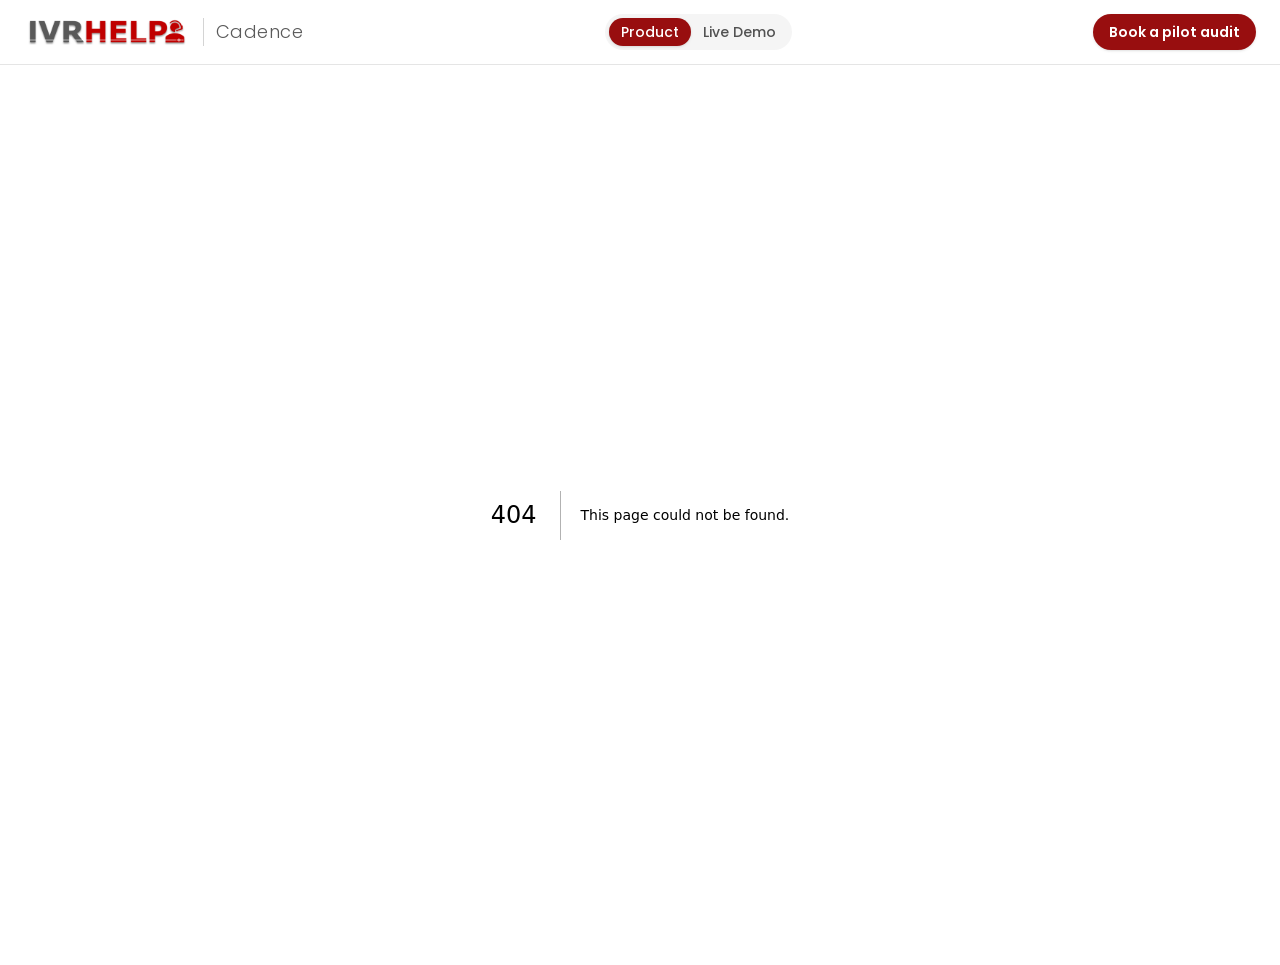
==== 404/index.html @ 44080ae4 "Deploy site" ====
<!DOCTYPE html><html lang="en" class="NP86Ua_variable h-full antialiased"><head><meta charSet="utf-8"/><meta name="viewport" content="width=device-width, initial-scale=1"/><link rel="preload" as="image" href="/ivrhelp-logo.png"/><link rel="stylesheet" href="/_next/static/chunks/0ywnl1hgc2zil.css" data-precedence="next"/><link rel="preload" as="script" fetchPriority="low" href="/_next/static/chunks/310vm2bl3xxpt.js"/><script src="/_next/static/chunks/1wnov70f88xjy.js" async=""></script><script src="/_next/static/chunks/39_j1bdzreq0m.js" async=""></script><script src="/_next/static/chunks/1ruweq6if34eh.js" async=""></script><script src="/_next/static/chunks/turbopack-2u1d16houkiyo.js" async=""></script><script src="/_next/static/chunks/0ttfjqg-k-pnd.js" async=""></script><meta name="robots" content="noindex"/><meta name="next-size-adjust" content=""/><title>404: This page could not be found.</title><title>IVR Help: Cadence | AI automation &amp; compliance for your existing contact center</title><meta name="description" content="Cadence is an AI layer for Genesys, NICE CXone, Five9, Nextiva, Zendesk, 8x8, Cisco, and Google CCAI. It automates routine IVR calls, flags drop-offs, and audits every call for compliance. No phone system replacement."/><meta property="og:title" content="IVR Help: Cadence"/><meta property="og:description" content="Turn your legacy IVR into a self-healing, compliant AI engine without replacing your phone system."/><meta property="og:url" content="https://cadence.ivrhelp.com/"/><meta property="og:site_name" content="IVR Help: Cadence"/><meta property="og:type" content="website"/><meta name="twitter:card" content="summary"/><meta name="twitter:title" content="IVR Help: Cadence"/><meta name="twitter:description" content="Turn your legacy IVR into a self-healing, compliant AI engine without replacing your phone system."/><link rel="icon" href="/icon.png?icon.1f5wd9lrhpkw6.png" sizes="192x192" type="image/png"/><script src="/_next/static/chunks/0cz1d0mv5g_q7.js" noModule=""></script></head><body class="flex min-h-full flex-col"><div hidden=""><!--$--><!--/$--></div><header class="no-print sticky top-0 z-40 border-b border-neutral-200 bg-white text-neutral-900"><div class="mx-auto flex h-16 max-w-7xl items-center justify-between gap-4 px-4 sm:px-6"><a class="flex items-center gap-3" aria-label="IVR Help: Cadence home" href="/"><img src="/ivrhelp-logo.png" alt="IVR Help" width="459" height="88" class="h-7 w-auto sm:h-8"/><span class="hidden border-l border-neutral-300 pl-3 text-lg font-light tracking-wide text-charcoal sm:inline">Cadence</span></a><nav aria-label="Experience" class="flex rounded-full bg-neutral-100 p-1 text-sm"><a class="rounded-full px-3 py-1 font-medium transition bg-brand-700 text-white shadow-sm" href="/">Product</a><a class="rounded-full px-3 py-1 font-medium transition text-neutral-600 hover:text-brand-700" href="/demo/">Live Demo</a></nav><button type="button" class="hidden rounded-full bg-brand-700 px-4 py-2 text-sm font-semibold text-white shadow-sm hover:bg-brand-500 md:inline-flex">Book a pilot audit</button></div></header><main class="flex-1"><div style="font-family:system-ui,&quot;Segoe UI&quot;,Roboto,Helvetica,Arial,sans-serif,&quot;Apple Color Emoji&quot;,&quot;Segoe UI Emoji&quot;;height:100vh;text-align:center;display:flex;flex-direction:column;align-items:center;justify-content:center"><div><style>body{color:#000;background:#fff;margin:0}.next-error-h1{border-right:1px solid rgba(0,0,0,.3)}@media (prefers-color-scheme:dark){body{color:#fff;background:#000}.next-error-h1{border-right:1px solid rgba(255,255,255,.3)}}</style><h1 class="next-error-h1" style="display:inline-block;margin:0 20px 0 0;padding:0 23px 0 0;font-size:24px;font-weight:500;vertical-align:top;line-height:49px">404</h1><div style="display:inline-block"><h2 style="font-size:14px;font-weight:400;line-height:49px;margin:0">This page could not be found.</h2></div></div></div><!--$--><!--/$--></main><script id="_R_">(globalThis["TURBOPACK"] || (globalThis["TURBOPACK"] = [])).push({"otherChunks":["static/chunks/310vm2bl3xxpt.js","static/chunks/1wnov70f88xjy.js","static/chunks/39_j1bdzreq0m.js","static/chunks/1ruweq6if34eh.js"],"runtimeModuleIds":[94553]});</script><script src="/_next/static/chunks/310vm2bl3xxpt.js" async=""></script><script>(self.__next_f=self.__next_f||[]).push([0])</script><script>self.__next_f.push([1,"1:\"$Sreact.fragment\"\n2:\"/_next/static/chunks/0ttfjqg-k-pnd.js\"\n3:\"LeadModalProvider\"\n4:I[5323,[\"$2\"],\"$3\"]\n5:I[71790,[\"$2\"],\"SiteNav\"]\n6:I[39756,[\"$2\"],\"default\"]\n7:I[37457,[\"$2\"],\"default\"]\nb:I[97367,[\"$2\"],\"OutletBoundary\"]\nc:\"$Sreact.suspense\"\ne:\"ViewportBoundary\"\nf:I[97367,[\"$2\"],\"$e\"]\n11:\"MetadataBoundary\"\n12:I[97367,[\"$2\"],\"$11\"]\n14:I[68027,[\"$2\"],\"default\",1]\n:HL[\"/_next/static/chunks/0ywnl1hgc2zil.css\",\"style\"]\n9:X\n"])</script><script>self.__next_f.push([1,"a:[[\"children\",{\"s\":\"__PAGE__\",\"h\":512,\"d\":{\"r\":[\"$\",\"$1\",\"c\",{\"children\":[[[\"$\",\"title\",null,{\"children\":\"404: This page could not be found.\"}],[\"$\",\"div\",null,{\"style\":\"$0:t:t:d:r:props:children:1:props:children:props:children:props:children:1:props:children:props:notFound:0:1:props:style\",\"children\":[\"$\",\"div\",null,{\"children\":[[\"$\",\"style\",null,{\"dangerouslySetInnerHTML\":{\"__html\":\"body{color:#000;background:#fff;margin:0}.next-error-h1{border-right:1px solid rgba(0,0,0,.3)}@media (prefers-color-scheme:dark){body{color:#fff;background:#000}.next-error-h1{border-right:1px solid rgba(255,255,255,.3)}}\"}}],[\"$\",\"h1\",null,{\"className\":\"next-error-h1\",\"style\":\"$0:t:t:d:r:props:children:1:props:children:props:children:props:children:1:props:children:props:notFound:0:1:props:children:props:children:1:props:style\",\"children\":404}],[\"$\",\"div\",null,{\"style\":\"$0:t:t:d:r:props:children:1:props:children:props:children:props:children:1:props:children:props:notFound:0:1:props:children:props:children:2:props:style\",\"children\":[\"$\",\"h2\",null,{\"style\":\"$0:t:t:d:r:props:children:1:props:children:props:children:props:children:1:props:children:props:notFound:0:1:props:children:props:children:2:props:children:props:style\",\"children\":\"This page could not be found.\"}]}]]}]}]],null,[\"$\",\"$Lb\",null,{\"children\":[\"$\",\"$c\",null,{\"name\":\"Next.MetadataOutlet\",\"children\":\"$@d\"}]}]]}],\"p\":false,\"v\":null}}]]\n"])</script><script>self.__next_f.push([1,"8:[[\"children\",{\"s\":\"/_not-found\",\"h\":512,\"d\":{\"r\":[\"$\",\"$1\",\"c\",{\"children\":[null,[\"$\",\"$L6\",null,{\"parallelRouterKey\":\"children\",\"error\":\"$undefined\",\"errorStyles\":\"$undefined\",\"errorScripts\":\"$undefined\",\"template\":[\"$\",\"$L7\",null,{}],\"templateStyles\":\"$undefined\",\"templateScripts\":\"$undefined\",\"notFound\":\"$undefined\",\"forbidden\":\"$undefined\",\"unauthorized\":\"$undefined\"}]]}],\"p\":false,\"v\":\"$9\"},\"c\":\"$Qa\"}]]\n"])</script><script>self.__next_f.push([1,"0:{\"P\":null,\"c\":[\"\",\"_not-found\",\"\"],\"q\":\"\",\"i\":false,\"t\":{\"t\":{\"s\":\"\",\"h\":528,\"d\":{\"r\":[\"$\",\"$1\",\"c\",{\"children\":[[[\"$\",\"link\",\"0\",{\"rel\":\"stylesheet\",\"href\":\"/_next/static/chunks/0ywnl1hgc2zil.css\",\"precedence\":\"next\",\"crossOrigin\":\"$undefined\",\"nonce\":\"$undefined\"}],[\"$\",\"script\",\"script-0\",{\"src\":\"/_next/static/chunks/0ttfjqg-k-pnd.js\",\"async\":true,\"nonce\":\"$undefined\"}]],[\"$\",\"html\",null,{\"lang\":\"en\",\"className\":\"NP86Ua_variable h-full antialiased\",\"children\":[\"$\",\"body\",null,{\"className\":\"flex min-h-full flex-col\",\"children\":[\"$\",\"$L4\",null,{\"children\":[[\"$\",\"$L5\",null,{}],[\"$\",\"main\",null,{\"className\":\"flex-1\",\"children\":[\"$\",\"$L6\",null,{\"parallelRouterKey\":\"children\",\"error\":\"$undefined\",\"errorStyles\":\"$undefined\",\"errorScripts\":\"$undefined\",\"template\":[\"$\",\"$L7\",null,{}],\"templateStyles\":\"$undefined\",\"templateScripts\":\"$undefined\",\"notFound\":[[[\"$\",\"title\",null,{\"children\":\"404: This page could not be found.\"}],[\"$\",\"div\",null,{\"style\":{\"fontFamily\":\"system-ui,\\\"Segoe UI\\\",Roboto,Helvetica,Arial,sans-serif,\\\"Apple Color Emoji\\\",\\\"Segoe UI Emoji\\\"\",\"height\":\"100vh\",\"textAlign\":\"center\",\"display\":\"flex\",\"flexDirection\":\"column\",\"alignItems\":\"center\",\"justifyContent\":\"center\"},\"children\":[\"$\",\"div\",null,{\"children\":[[\"$\",\"style\",null,{\"dangerouslySetInnerHTML\":{\"__html\":\"body{color:#000;background:#fff;margin:0}.next-error-h1{border-right:1px solid rgba(0,0,0,.3)}@media (prefers-color-scheme:dark){body{color:#fff;background:#000}.next-error-h1{border-right:1px solid rgba(255,255,255,.3)}}\"}}],[\"$\",\"h1\",null,{\"className\":\"next-error-h1\",\"style\":{\"display\":\"inline-block\",\"margin\":\"0 20px 0 0\",\"padding\":\"0 23px 0 0\",\"fontSize\":24,\"fontWeight\":500,\"verticalAlign\":\"top\",\"lineHeight\":\"49px\"},\"children\":404}],[\"$\",\"div\",null,{\"style\":{\"display\":\"inline-block\"},\"children\":[\"$\",\"h2\",null,{\"style\":{\"fontSize\":14,\"fontWeight\":400,\"lineHeight\":\"49px\",\"margin\":0},\"children\":\"This page could not be found.\"}]}]]}]}]],[]],\"forbidden\":\"$undefined\",\"unauthorized\":\"$undefined\"}]}]]}]}]}]]}],\"p\":false,\"v\":null},\"c\":\"$Q8\"},\"h\":{\"r\":[\"$\",\"$1\",\"h\",{\"children\":[[\"$\",\"meta\",null,{\"name\":\"robots\",\"content\":\"noindex\"}],[\"$\",\"$Lf\",null,{\"children\":\"$L10\"}],[\"$\",\"$L12\",null,{\"children\":[[\"$\",\"div\",null,{\"hidden\":true,\"children\":[\"$\",\"$c\",null,{\"name\":\"Next.Metadata\",\"children\":\"$L13\"}]}],null]}],[\"$\",\"meta\",null,{\"name\":\"next-size-adjust\",\"content\":\"\"}]]}],\"p\":false,\"v\":null}},\"m\":\"$undefined\",\"G\":[\"$14\",[[\"$\",\"link\",\"0\",{\"rel\":\"stylesheet\",\"href\":\"/_next/static/chunks/0ywnl1hgc2zil.css\",\"precedence\":\"next\",\"crossOrigin\":\"$undefined\",\"nonce\":\"$undefined\"}]]],\"S\":true,\"r\":\"$undefined\",\"s\":\"$undefined\",\"a\":\"$undefined\",\"l\":\"$undefined\",\"p\":\"$undefined\",\"d\":\"$undefined\",\"b\":\"dE_jXnobXdzJV60nw-3rN\"}\n"])</script><script>self.__next_f.push([1,"9:C\n10:[[\"$\",\"meta\",\"0\",{\"charSet\":\"utf-8\"}],[\"$\",\"meta\",\"1\",{\"name\":\"viewport\",\"content\":\"width=device-width, initial-scale=1\"}]]\n"])</script><script>self.__next_f.push([1,"15:I[27201,[\"$2\"],\"IconMark\"]\nd:null\n13:[[\"$\",\"title\",\"0\",{\"children\":\"IVR Help: Cadence | AI automation \u0026 compliance for your existing contact center\"}],[\"$\",\"meta\",\"1\",{\"name\":\"description\",\"content\":\"Cadence is an AI layer for Genesys, NICE CXone, Five9, Nextiva, Zendesk, 8x8, Cisco, and Google CCAI. It automates routine IVR calls, flags drop-offs, and audits every call for compliance. No phone system replacement.\"}],[\"$\",\"meta\",\"2\",{\"property\":\"og:title\",\"content\":\"IVR Help: Cadence\"}],[\"$\",\"meta\",\"3\",{\"property\":\"og:description\",\"content\":\"Turn your legacy IVR into a self-healing, compliant AI engine without replacing your phone system.\"}],[\"$\",\"meta\",\"4\",{\"property\":\"og:url\",\"content\":\"https://cadence.ivrhelp.com/\"}],[\"$\",\"meta\",\"5\",{\"property\":\"og:site_name\",\"content\":\"IVR Help: Cadence\"}],[\"$\",\"meta\",\"6\",{\"property\":\"og:type\",\"content\":\"website\"}],[\"$\",\"meta\",\"7\",{\"name\":\"twitter:card\",\"content\":\"summary\"}],[\"$\",\"meta\",\"8\",{\"name\":\"twitter:title\",\"content\":\"IVR Help: Cadence\"}],[\"$\",\"meta\",\"9\",{\"name\":\"twitter:description\",\"content\":\"Turn your legacy IVR into a self-healing, compliant AI engine without replacing your phone system.\"}],[\"$\",\"link\",\"10\",{\"rel\":\"icon\",\"href\":\"/icon.png?icon.1f5wd9lrhpkw6.png\",\"sizes\":\"192x192\",\"type\":\"image/png\"}],[\"$\",\"$L15\",\"11\",{}]]\n"])</script></body></html>
---- _next/static/chunks/0ywnl1hgc2zil.css ----
@font-face{font-family:Poppins;font-style:normal;font-weight:200;font-display:swap;src:url(../media/7b78c976be9d7fc0-s.307wqmh2h-smv.woff2)format("woff2");unicode-range:U+900-97F,U+1CD0-1CF4,U+1CF7-1CF9,U+200C-200D,U+20A8,U+20B9,U+20F0,U+25CC,U+A830-A839,U+A8E0-A8FF,U+11B00-11B0A}@font-face{font-family:Poppins;font-style:normal;font-weight:200;font-display:swap;src:url(../media/0a4a8f7332f6df2b-s.26_gzu1aioc-4.woff2)format("woff2");unicode-range:U+100-2BA,U+2BD-2C5,U+2C7-2CC,U+2CE-2D7,U+2DD-2FF,U+304,U+308,U+329,U+1D00-1DBF,U+1E00-1E9F,U+1EF2-1EFF,U+2020,U+20A0-20AB,U+20AD-20C4,U+2113,U+2C60-2C7F,U+A720-A7FF}@font-face{font-family:Poppins;font-style:normal;font-weight:200;font-display:swap;src:url(../media/2f0ae6d0ead4b7bb-s.p.38ww0mi76nb30.woff2)format("woff2");unicode-range:U+??,U+131,U+152-153,U+2BB-2BC,U+2C6,U+2DA,U+2DC,U+304,U+308,U+329,U+2000-206F,U+20AC,U+2122,U+2191,U+2193,U+2212,U+2215,U+FEFF,U+FFFD}@font-face{font-family:Poppins;font-style:normal;font-weight:300;font-display:swap;src:url(../media/3dddc7aa96062c91-s.280oih_b74u9j.woff2)format("woff2");unicode-range:U+900-97F,U+1CD0-1CF4,U+1CF7-1CF9,U+200C-200D,U+20A8,U+20B9,U+20F0,U+25CC,U+A830-A839,U+A8E0-A8FF,U+11B00-11B0A}@font-face{font-family:Poppins;font-style:normal;font-weight:300;font-display:swap;src:url(../media/d50510d994ab0074-s.3qxy1tqak831c.woff2)format("woff2");unicode-range:U+100-2BA,U+2BD-2C5,U+2C7-2CC,U+2CE-2D7,U+2DD-2FF,U+304,U+308,U+329,U+1D00-1DBF,U+1E00-1E9F,U+1EF2-1EFF,U+2020,U+20A0-20AB,U+20AD-20C4,U+2113,U+2C60-2C7F,U+A720-A7FF}@font-face{font-family:Poppins;font-style:normal;font-weight:300;font-display:swap;src:url(../media/13958cae6c93c43e-s.p.1h18_wedhzk4h.woff2)format("woff2");unicode-range:U+??,U+131,U+152-153,U+2BB-2BC,U+2C6,U+2DA,U+2DC,U+304,U+308,U+329,U+2000-206F,U+20AC,U+2122,U+2191,U+2193,U+2212,U+2215,U+FEFF,U+FFFD}@font-face{font-family:Poppins;font-style:normal;font-weight:400;font-display:swap;src:url(../media/41c98a3b1bc68f3a-s.2b_sldcwg6mn_.woff2)format("woff2");unicode-range:U+900-97F,U+1CD0-1CF4,U+1CF7-1CF9,U+200C-200D,U+20A8,U+20B9,U+20F0,U+25CC,U+A830-A839,U+A8E0-A8FF,U+11B00-11B0A}@font-face{font-family:Poppins;font-style:normal;font-weight:400;font-display:swap;src:url(../media/e84c5cd1ffbefa6f-s.1emuuracu50qd.woff2)format("woff2");unicode-range:U+100-2BA,U+2BD-2C5,U+2C7-2CC,U+2CE-2D7,U+2DD-2FF,U+304,U+308,U+329,U+1D00-1DBF,U+1E00-1E9F,U+1EF2-1EFF,U+2020,U+20A0-20AB,U+20AD-20C4,U+2113,U+2C60-2C7F,U+A720-A7FF}@font-face{font-family:Poppins;font-style:normal;font-weight:400;font-display:swap;src:url(../media/dd9dfc3601372168-s.p.43zbiuwnnoiok.woff2)format("woff2");unicode-range:U+??,U+131,U+152-153,U+2BB-2BC,U+2C6,U+2DA,U+2DC,U+304,U+308,U+329,U+2000-206F,U+20AC,U+2122,U+2191,U+2193,U+2212,U+2215,U+FEFF,U+FFFD}@font-face{font-family:Poppins;font-style:normal;font-weight:500;font-display:swap;src:url(../media/599675dea67dcb8d-s.0ynx40_3oa9rk.woff2)format("woff2");unicode-range:U+900-97F,U+1CD0-1CF4,U+1CF7-1CF9,U+200C-200D,U+20A8,U+20B9,U+20F0,U+25CC,U+A830-A839,U+A8E0-A8FF,U+11B00-11B0A}@font-face{font-family:Poppins;font-style:normal;font-weight:500;font-display:swap;src:url(../media/cdf6f527ee34c972-s.1975l3y3401x_.woff2)format("woff2");unicode-range:U+100-2BA,U+2BD-2C5,U+2C7-2CC,U+2CE-2D7,U+2DD-2FF,U+304,U+308,U+329,U+1D00-1DBF,U+1E00-1E9F,U+1EF2-1EFF,U+2020,U+20A0-20AB,U+20AD-20C4,U+2113,U+2C60-2C7F,U+A720-A7FF}@font-face{font-family:Poppins;font-style:normal;font-weight:500;font-display:swap;src:url(../media/22a701959b157a82-s.p.2o7m9ogm38dql.woff2)format("woff2");unicode-range:U+??,U+131,U+152-153,U+2BB-2BC,U+2C6,U+2DA,U+2DC,U+304,U+308,U+329,U+2000-206F,U+20AC,U+2122,U+2191,U+2193,U+2212,U+2215,U+FEFF,U+FFFD}@font-face{font-family:Poppins;font-style:normal;font-weight:600;font-display:swap;src:url(../media/1b6340a83cf1ecee-s.3ji57o093q1kd.woff2)format("woff2");unicode-range:U+900-97F,U+1CD0-1CF4,U+1CF7-1CF9,U+200C-200D,U+20A8,U+20B9,U+20F0,U+25CC,U+A830-A839,U+A8E0-A8FF,U+11B00-11B0A}@font-face{font-family:Poppins;font-style:normal;font-weight:600;font-display:swap;src:url(../media/d89abe7e263475e6-s.19xuq3td7fwu_.woff2)format("woff2");unicode-range:U+100-2BA,U+2BD-2C5,U+2C7-2CC,U+2CE-2D7,U+2DD-2FF,U+304,U+308,U+329,U+1D00-1DBF,U+1E00-1E9F,U+1EF2-1EFF,U+2020,U+20A0-20AB,U+20AD-20C4,U+2113,U+2C60-2C7F,U+A720-A7FF}@font-face{font-family:Poppins;font-style:normal;font-weight:600;font-display:swap;src:url(../media/6bafae418e8a1b08-s.p.3o_v2fun1jzxk.woff2)format("woff2");unicode-range:U+??,U+131,U+152-153,U+2BB-2BC,U+2C6,U+2DA,U+2DC,U+304,U+308,U+329,U+2000-206F,U+20AC,U+2122,U+2191,U+2193,U+2212,U+2215,U+FEFF,U+FFFD}@font-face{font-family:Poppins;font-style:normal;font-weight:700;font-display:swap;src:url(../media/c0743afb7b1f57bc-s.11ypmpdlzqdb_.woff2)format("woff2");unicode-range:U+900-97F,U+1CD0-1CF4,U+1CF7-1CF9,U+200C-200D,U+20A8,U+20B9,U+20F0,U+25CC,U+A830-A839,U+A8E0-A8FF,U+11B00-11B0A}@font-face{font-family:Poppins;font-style:normal;font-weight:700;font-display:swap;src:url(../media/b0b9e5e07c9deaa9-s.3go-kn2r40gie.woff2)format("woff2");unicode-range:U+100-2BA,U+2BD-2C5,U+2C7-2CC,U+2CE-2D7,U+2DD-2FF,U+304,U+308,U+329,U+1D00-1DBF,U+1E00-1E9F,U+1EF2-1EFF,U+2020,U+20A0-20AB,U+20AD-20C4,U+2113,U+2C60-2C7F,U+A720-A7FF}@font-face{font-family:Poppins;font-style:normal;font-weight:700;font-display:swap;src:url(../media/76e9fd951b869c7b-s.p.3bh2vc0w-r-ll.woff2)format("woff2");unicode-range:U+??,U+131,U+152-153,U+2BB-2BC,U+2C6,U+2DA,U+2DC,U+304,U+308,U+329,U+2000-206F,U+20AC,U+2122,U+2191,U+2193,U+2212,U+2215,U+FEFF,U+FFFD}@font-face{font-family:Poppins Fallback;src:local(Arial);ascent-override:93.62%;descent-override:31.21%;line-gap-override:8.92%;size-adjust:112.16%}.NP86Ua_className{font-family:Poppins,Poppins Fallback;font-style:normal}.NP86Ua_variable{--font-poppins:"Poppins", "Poppins Fallback"}
@layer properties{@supports (((-webkit-hyphens:none)) and (not (margin-trim:inline))) or ((-moz-orient:inline) and (not (color:rgb(from red r g b)))){*,:before,:after,::backdrop{--tw-space-y-reverse:0;--tw-divide-y-reverse:0;--tw-border-style:solid;--tw-gradient-position:initial;--tw-gradient-from:#0000;--tw-gradient-via:#0000;--tw-gradient-to:#0000;--tw-gradient-stops:initial;--tw-gradient-via-stops:initial;--tw-gradient-from-position:0%;--tw-gradient-via-position:50%;--tw-gradient-to-position:100%;--tw-font-weight:initial;--tw-tracking:initial;--tw-ordinal:initial;--tw-slashed-zero:initial;--tw-numeric-figure:initial;--tw-numeric-spacing:initial;--tw-numeric-fraction:initial;--tw-shadow:0 0 #0000;--tw-shadow-color:initial;--tw-shadow-alpha:100%;--tw-inset-shadow:0 0 #0000;--tw-inset-shadow-color:initial;--tw-inset-shadow-alpha:100%;--tw-ring-color:initial;--tw-ring-shadow:0 0 #0000;--tw-inset-ring-color:initial;--tw-inset-ring-shadow:0 0 #0000;--tw-ring-inset:initial;--tw-ring-offset-width:0px;--tw-ring-offset-color:#fff;--tw-ring-offset-shadow:0 0 #0000;--tw-blur:initial;--tw-brightness:initial;--tw-contrast:initial;--tw-grayscale:initial;--tw-hue-rotate:initial;--tw-invert:initial;--tw-opacity:initial;--tw-saturate:initial;--tw-sepia:initial;--tw-drop-shadow:initial;--tw-drop-shadow-color:initial;--tw-drop-shadow-alpha:100%;--tw-drop-shadow-size:initial;--tw-backdrop-blur:initial;--tw-backdrop-brightness:initial;--tw-backdrop-contrast:initial;--tw-backdrop-grayscale:initial;--tw-backdrop-hue-rotate:initial;--tw-backdrop-invert:initial;--tw-backdrop-opacity:initial;--tw-backdrop-saturate:initial;--tw-backdrop-sepia:initial}}}@layer theme{:root,:host{--color-amber-200:#fee685;--color-amber-300:#ffd236;--color-amber-400:#fcbb00;--color-amber-500:#f99c00;--color-emerald-50:#ecfdf5;--color-emerald-100:#d0fae5;--color-emerald-200:#a4f4cf;--color-emerald-300:#5ee9b5;--color-emerald-400:#00d294;--color-emerald-500:#00bb7f;--color-emerald-600:#009767;--color-emerald-700:#007956;--color-emerald-800:#005f46;--color-sky-300:#77d4ff;--color-sky-400:#00bcfe;--color-rose-300:#ffa2ae;--color-rose-400:#ff667f;--color-rose-600:#e70044;--color-neutral-50:#fafafa;--color-neutral-100:#f5f5f5;--color-neutral-200:#e5e5e5;--color-neutral-300:#d4d4d4;--color-neutral-400:#a1a1a1;--color-neutral-500:#737373;--color-neutral-600:#525252;--color-neutral-700:#404040;--color-neutral-900:#171717;--color-neutral-950:#0a0a0a;--color-white:#fff;--spacing:.25rem;--container-sm:24rem;--container-lg:32rem;--container-2xl:42rem;--container-3xl:48rem;--container-4xl:56rem;--container-5xl:64rem;--container-7xl:80rem;--text-xs:.75rem;--text-xs--line-height:calc(1 / .75);--text-sm:.875rem;--text-sm--line-height:calc(1.25 / .875);--text-lg:1.125rem;--text-lg--line-height:calc(1.75 / 1.125);--text-xl:1.25rem;--text-xl--line-height:calc(1.75 / 1.25);--text-2xl:1.5rem;--text-2xl--line-height:calc(2 / 1.5);--text-3xl:1.875rem;--text-3xl--line-height:calc(2.25 / 1.875);--text-4xl:2.25rem;--text-4xl--line-height:calc(2.5 / 2.25);--text-5xl:3rem;--text-5xl--line-height:1;--text-6xl:3.75rem;--text-6xl--line-height:1;--font-weight-light:300;--font-weight-normal:400;--font-weight-medium:500;--font-weight-semibold:600;--tracking-tight:-.025em;--tracking-wide:.025em;--tracking-widest:.1em;--radius-md:.375rem;--radius-lg:.5rem;--radius-xl:.75rem;--radius-2xl:1rem;--radius-3xl:1.5rem;--animate-spin:spin 1s linear infinite;--animate-ping:ping 1s cubic-bezier(0, 0, .2, 1) infinite;--animate-pulse:pulse 2s cubic-bezier(.4, 0, .6, 1) infinite;--blur-sm:8px;--default-transition-duration:.15s;--default-transition-timing-function:cubic-bezier(.4, 0, .2, 1);--default-font-family:var(--font-poppins);--default-mono-font-family:ui-monospace, SFMono-Regular, Menlo, Consolas, monospace}@supports (color:lab(0% 0 0)){:root,:host{--color-amber-200:lab(91.7203% -.505269 49.9084);--color-amber-300:lab(86.4156% 6.1315 78.3961);--color-amber-400:lab(80.1641% 16.6016 99.2089);--color-amber-500:lab(72.7183% 31.8672 97.9407);--color-emerald-50:lab(97.8462% -6.94963 1.85488);--color-emerald-100:lab(94.9004% -17.0769 5.63836);--color-emerald-200:lab(90.2247% -31.039 9.47084);--color-emerald-300:lab(83.9203% -48.7125 13.8849);--color-emerald-400:lab(75.0771% -60.7313 19.4146);--color-emerald-500:lab(66.9756% -58.27 19.5419);--color-emerald-600:lab(55.0481% -49.9246 15.93);--color-emerald-700:lab(44.4871% -41.0396 11.0361);--color-emerald-800:lab(35.3675% -33.1188 8.04002);--color-sky-300:lab(80.3307% -20.2945 -31.385);--color-sky-400:lab(70.687% -23.6078 -45.9483);--color-rose-300:lab(76.6339% 38.3549 9.68835);--color-rose-400:lab(64.4124% 63.0291 19.2068);--color-rose-600:lab(49.1882% 81.577 36.0311);--color-neutral-50:lab(98.26% 0 0);--color-neutral-100:lab(96.52% -.0000596046 0);--color-neutral-200:lab(90.952% -.0000596046 0);--color-neutral-300:lab(84.92% 0 0);--color-neutral-400:lab(66.128% -.0000298023 .0000119209);--color-neutral-500:lab(48.496% 0 0);--color-neutral-600:lab(34.924% 0 0);--color-neutral-700:lab(27.036% 0 0);--color-neutral-900:lab(7.78201% -.0000149012 0);--color-neutral-950:lab(2.75381% 0 0)}}}@layer base{*,:after,:before,::backdrop{box-sizing:border-box;border:0 solid;margin:0;padding:0}::file-selector-button{box-sizing:border-box;border:0 solid;margin:0;padding:0}html,:host{-webkit-text-size-adjust:100%;tab-size:4;line-height:1.5;font-family:var(--default-font-family,-apple-system, BlinkMacSystemFont, "Segoe UI", Roboto, "Helvetica Neue", "Noto Sans", Arial, sans-serif, "Apple Color Emoji", "Segoe UI Emoji", "Segoe UI Symbol", "Noto Color Emoji");font-feature-settings:var(--default-font-feature-settings,normal);font-variation-settings:var(--default-font-variation-settings,normal);-webkit-tap-highlight-color:transparent}hr{height:0;color:inherit;border-top-width:1px}abbr:where([title]){-webkit-text-decoration:underline dotted;text-decoration:underline dotted}h1,h2,h3,h4,h5,h6{font-size:inherit;font-weight:inherit}a{color:inherit;-webkit-text-decoration:inherit;-webkit-text-decoration:inherit;-webkit-text-decoration:inherit;-webkit-text-decoration:inherit;text-decoration:inherit}b,strong{font-weight:bolder}code,kbd,samp,pre{font-family:var(--default-mono-font-family,ui-monospace, SFMono-Regular, Menlo, Monaco, Consolas, "Liberation Mono", "Courier New", monospace);font-feature-settings:var(--default-mono-font-feature-settings,normal);font-variation-settings:var(--default-mono-font-variation-settings,normal);font-size:1em}small{font-size:80%}sub,sup{vertical-align:baseline;font-size:75%;line-height:0;position:relative}sub{bottom:-.25em}sup{top:-.5em}table{text-indent:0;border-color:inherit;border-collapse:collapse}:-moz-focusring:where(:not(iframe)){outline:auto}progress{vertical-align:baseline}summary{display:list-item}ol,ul,menu{list-style:none}img,svg,video,canvas,audio,iframe,embed,object{vertical-align:middle;display:block}img,video{max-width:100%;height:auto}button,input,select,optgroup,textarea{font:inherit;font-feature-settings:inherit;font-variation-settings:inherit;letter-spacing:inherit;color:inherit;opacity:1;background-color:#0000;border-radius:0}::file-selector-button{font:inherit;font-feature-settings:inherit;font-variation-settings:inherit;letter-spacing:inherit;color:inherit;opacity:1;background-color:#0000;border-radius:0}:where(select:is([multiple],[size])) optgroup{font-weight:bolder}:where(select:is([multiple],[size])) optgroup option{padding-inline-start:20px}::file-selector-button{margin-inline-end:4px}::placeholder{opacity:1}@supports (not ((-webkit-appearance:-apple-pay-button))) or (contain-intrinsic-size:1px){::placeholder{color:currentColor}@supports (color:color-mix(in lab, red, red)){::placeholder{color:color-mix(in oklab, currentcolor 50%, transparent)}}}textarea{resize:vertical}::-webkit-search-decoration{-webkit-appearance:none}::-webkit-date-and-time-value{min-height:1lh;text-align:inherit}::-webkit-datetime-edit{display:inline-flex}::-webkit-datetime-edit-fields-wrapper{padding:0}::-webkit-datetime-edit{padding-block:0}::-webkit-datetime-edit-year-field{padding-block:0}::-webkit-datetime-edit-month-field{padding-block:0}::-webkit-datetime-edit-day-field{padding-block:0}::-webkit-datetime-edit-hour-field{padding-block:0}::-webkit-datetime-edit-minute-field{padding-block:0}::-webkit-datetime-edit-second-field{padding-block:0}::-webkit-datetime-edit-millisecond-field{padding-block:0}::-webkit-datetime-edit-meridiem-field{padding-block:0}::-webkit-calendar-picker-indicator{line-height:1}:-moz-ui-invalid{box-shadow:none}button,input:where([type=button],[type=reset],[type=submit]){appearance:button}::file-selector-button{appearance:button}::-webkit-inner-spin-button{height:auto}::-webkit-outer-spin-button{height:auto}[hidden]:where(:not([hidden=until-found])){display:none!important}}@layer components;@layer utilities{.pointer-events-none{pointer-events:none}.visible{visibility:visible}.absolute{position:absolute}.fixed{position:fixed}.relative{position:relative}.static{position:static}.sticky{position:sticky}.inset-0{inset:0}.-top-3{top:calc(var(--spacing) * -3)}.top-0{top:0}.top-2\.5{top:calc(var(--spacing) * 2.5)}.right-2\.5{right:calc(var(--spacing) * 2.5)}.left-8{left:calc(var(--spacing) * 8)}.z-40{z-index:40}.z-50{z-index:50}.mx-auto{margin-inline:auto}.mt-0\.5{margin-top:calc(var(--spacing) * .5)}.mt-1{margin-top:var(--spacing)}.mt-2{margin-top:calc(var(--spacing) * 2)}.mt-3{margin-top:calc(var(--spacing) * 3)}.mt-4{margin-top:calc(var(--spacing) * 4)}.mt-5{margin-top:calc(var(--spacing) * 5)}.mt-6{margin-top:calc(var(--spacing) * 6)}.mt-8{margin-top:calc(var(--spacing) * 8)}.mt-10{margin-top:calc(var(--spacing) * 10)}.mt-12{margin-top:calc(var(--spacing) * 12)}.mt-16{margin-top:calc(var(--spacing) * 16)}.mr-3{margin-right:calc(var(--spacing) * 3)}.-mb-px{margin-bottom:-1px}.mb-6{margin-bottom:calc(var(--spacing) * 6)}.ml-1{margin-left:var(--spacing)}.block{display:block}.flex{display:flex}.grid{display:grid}.hidden{display:none}.inline-flex{display:inline-flex}.h-1\.5{height:calc(var(--spacing) * 1.5)}.h-2{height:calc(var(--spacing) * 2)}.h-3\.5{height:calc(var(--spacing) * 3.5)}.h-4{height:calc(var(--spacing) * 4)}.h-5{height:calc(var(--spacing) * 5)}.h-6{height:calc(var(--spacing) * 6)}.h-7{height:calc(var(--spacing) * 7)}.h-8{height:calc(var(--spacing) * 8)}.h-9{height:calc(var(--spacing) * 9)}.h-10{height:calc(var(--spacing) * 10)}.h-16{height:calc(var(--spacing) * 16)}.h-96{height:calc(var(--spacing) * 96)}.h-full{height:100%}.min-h-full{min-height:100%}.min-h-screen{min-height:100vh}.w-1\.5{width:calc(var(--spacing) * 1.5)}.w-2{width:calc(var(--spacing) * 2)}.w-3\.5{width:calc(var(--spacing) * 3.5)}.w-4{width:calc(var(--spacing) * 4)}.w-5{width:calc(var(--spacing) * 5)}.w-6{width:calc(var(--spacing) * 6)}.w-8{width:calc(var(--spacing) * 8)}.w-9{width:calc(var(--spacing) * 9)}.w-10{width:calc(var(--spacing) * 10)}.w-auto{width:auto}.w-full{width:100%}.max-w-2xl{max-width:var(--container-2xl)}.max-w-3xl{max-width:var(--container-3xl)}.max-w-4xl{max-width:var(--container-4xl)}.max-w-5xl{max-width:var(--container-5xl)}.max-w-7xl{max-width:var(--container-7xl)}.max-w-lg{max-width:var(--container-lg)}.max-w-sm{max-width:var(--container-sm)}.min-w-0{min-width:0}.min-w-\[820px\]{min-width:820px}.flex-1{flex:1}.shrink-0{flex-shrink:0}.animate-ping{animation:var(--animate-ping)}.animate-pulse{animation:var(--animate-pulse)}.animate-spin{animation:var(--animate-spin)}.appearance-none{appearance:none}.grid-cols-2{grid-template-columns:repeat(2,minmax(0,1fr))}.grid-cols-\[1fr_auto\]{grid-template-columns:1fr auto}.grid-cols-\[1fr_auto_1fr_auto_1fr\]{grid-template-columns:1fr auto 1fr auto 1fr}.flex-col{flex-direction:column}.flex-wrap{flex-wrap:wrap}.items-baseline{align-items:baseline}.items-center{align-items:center}.items-start{align-items:flex-start}.justify-between{justify-content:space-between}.justify-center{justify-content:center}.justify-end{justify-content:flex-end}.gap-1{gap:var(--spacing)}.gap-1\.5{gap:calc(var(--spacing) * 1.5)}.gap-2{gap:calc(var(--spacing) * 2)}.gap-3{gap:calc(var(--spacing) * 3)}.gap-4{gap:calc(var(--spacing) * 4)}.gap-6{gap:calc(var(--spacing) * 6)}.gap-8{gap:calc(var(--spacing) * 8)}.gap-12{gap:calc(var(--spacing) * 12)}:where(.space-y-1\.5>:not(:last-child)){--tw-space-y-reverse:0;margin-block-start:calc(calc(var(--spacing) * 1.5) * var(--tw-space-y-reverse));margin-block-end:calc(calc(var(--spacing) * 1.5) * calc(1 - var(--tw-space-y-reverse)))}:where(.space-y-2>:not(:last-child)){--tw-space-y-reverse:0;margin-block-start:calc(calc(var(--spacing) * 2) * var(--tw-space-y-reverse));margin-block-end:calc(calc(var(--spacing) * 2) * calc(1 - var(--tw-space-y-reverse)))}:where(.space-y-3>:not(:last-child)){--tw-space-y-reverse:0;margin-block-start:calc(calc(var(--spacing) * 3) * var(--tw-space-y-reverse));margin-block-end:calc(calc(var(--spacing) * 3) * calc(1 - var(--tw-space-y-reverse)))}:where(.space-y-4>:not(:last-child)){--tw-space-y-reverse:0;margin-block-start:calc(calc(var(--spacing) * 4) * var(--tw-space-y-reverse));margin-block-end:calc(calc(var(--spacing) * 4) * calc(1 - var(--tw-space-y-reverse)))}:where(.space-y-7>:not(:last-child)){--tw-space-y-reverse:0;margin-block-start:calc(calc(var(--spacing) * 7) * var(--tw-space-y-reverse));margin-block-end:calc(calc(var(--spacing) * 7) * calc(1 - var(--tw-space-y-reverse)))}.gap-x-8{column-gap:calc(var(--spacing) * 8)}.gap-y-3{row-gap:calc(var(--spacing) * 3)}:where(.divide-y>:not(:last-child)){--tw-divide-y-reverse:0;border-bottom-style:var(--tw-border-style);border-top-style:var(--tw-border-style);border-top-width:calc(1px * var(--tw-divide-y-reverse));border-bottom-width:calc(1px * calc(1 - var(--tw-divide-y-reverse)))}:where(.divide-neutral-100>:not(:last-child)){border-color:var(--color-neutral-100)}:where(.divide-neutral-200>:not(:last-child)){border-color:var(--color-neutral-200)}.truncate{text-overflow:ellipsis;white-space:nowrap;overflow:hidden}.overflow-hidden{overflow:hidden}.overflow-x-auto{overflow-x:auto}.overflow-y-auto{overflow-y:auto}.rounded{border-radius:.25rem}.rounded-2xl{border-radius:var(--radius-2xl)}.rounded-3xl{border-radius:var(--radius-3xl)}.rounded-full{border-radius:2147483647px}.rounded-lg{border-radius:var(--radius-lg)}.rounded-md{border-radius:var(--radius-md)}.rounded-xl{border-radius:var(--radius-xl)}.border{border-style:var(--tw-border-style);border-width:1px}.border-t{border-top-style:var(--tw-border-style);border-top-width:1px}.border-b{border-bottom-style:var(--tw-border-style);border-bottom-width:1px}.border-b-2{border-bottom-style:var(--tw-border-style);border-bottom-width:2px}.border-l{border-left-style:var(--tw-border-style);border-left-width:1px}.border-amber-400\/20{border-color:#fcbb0033}@supports (color:color-mix(in lab, red, red)){.border-amber-400\/20{border-color:color-mix(in oklab, var(--color-amber-400) 20%, transparent)}}.border-amber-400\/30{border-color:#fcbb004d}@supports (color:color-mix(in lab, red, red)){.border-amber-400\/30{border-color:color-mix(in oklab, var(--color-amber-400) 30%, transparent)}}.border-brand-200{border-color:#f5c3c3}.border-brand-400{border-color:#d9494a}.border-brand-400\/40{border-color:#d9494a66;border-color:lab(52.5418% 57.1103 32.426/.4)}.border-brand-500{border-color:#bb0506}.border-brand-700{border-color:#980e0f}.border-emerald-200{border-color:var(--color-emerald-200)}.border-emerald-400\/20{border-color:#00d29433}@supports (color:color-mix(in lab, red, red)){.border-emerald-400\/20{border-color:color-mix(in oklab, var(--color-emerald-400) 20%, transparent)}}.border-emerald-400\/30{border-color:#00d2944d}@supports (color:color-mix(in lab, red, red)){.border-emerald-400\/30{border-color:color-mix(in oklab, var(--color-emerald-400) 30%, transparent)}}.border-neutral-100{border-color:var(--color-neutral-100)}.border-neutral-200{border-color:var(--color-neutral-200)}.border-neutral-300{border-color:var(--color-neutral-300)}.border-rose-400\/30{border-color:#ff667f4d}@supports (color:color-mix(in lab, red, red)){.border-rose-400\/30{border-color:color-mix(in oklab, var(--color-rose-400) 30%, transparent)}}.border-sky-400\/30{border-color:#00bcfe4d}@supports (color:color-mix(in lab, red, red)){.border-sky-400\/30{border-color:color-mix(in oklab, var(--color-sky-400) 30%, transparent)}}.border-transparent{border-color:#0000}.border-white\/5{border-color:#ffffff0d}@supports (color:color-mix(in lab, red, red)){.border-white\/5{border-color:color-mix(in oklab, var(--color-white) 5%, transparent)}}.border-white\/10{border-color:#ffffff1a}@supports (color:color-mix(in lab, red, red)){.border-white\/10{border-color:color-mix(in oklab, var(--color-white) 10%, transparent)}}.border-white\/15{border-color:#ffffff26}@supports (color:color-mix(in lab, red, red)){.border-white\/15{border-color:color-mix(in oklab, var(--color-white) 15%, transparent)}}.border-white\/20{border-color:#fff3}@supports (color:color-mix(in lab, red, red)){.border-white\/20{border-color:color-mix(in oklab, var(--color-white) 20%, transparent)}}.bg-\[\#f4f6f6\]{background-color:#f4f6f6}.bg-amber-400\/10{background-color:#fcbb001a}@supports (color:color-mix(in lab, red, red)){.bg-amber-400\/10{background-color:color-mix(in oklab, var(--color-amber-400) 10%, transparent)}}.bg-amber-400\/15{background-color:#fcbb0026}@supports (color:color-mix(in lab, red, red)){.bg-amber-400\/15{background-color:color-mix(in oklab, var(--color-amber-400) 15%, transparent)}}.bg-amber-500{background-color:var(--color-amber-500)}.bg-brand-50{background-color:#fdf3f3}.bg-brand-400{background-color:#d9494a}.bg-brand-500{background-color:#bb0506}.bg-brand-500\/15{background-color:#bb050626;background-color:lab(39.8757% 63.5343 53.0479/.15)}.bg-brand-600{background-color:#a8090a}.bg-brand-700{background-color:#980e0f}.bg-emerald-50{background-color:var(--color-emerald-50)}.bg-emerald-100{background-color:var(--color-emerald-100)}.bg-emerald-400{background-color:var(--color-emerald-400)}.bg-emerald-400\/10{background-color:#00d2941a}@supports (color:color-mix(in lab, red, red)){.bg-emerald-400\/10{background-color:color-mix(in oklab, var(--color-emerald-400) 10%, transparent)}}.bg-emerald-400\/15{background-color:#00d29426}@supports (color:color-mix(in lab, red, red)){.bg-emerald-400\/15{background-color:color-mix(in oklab, var(--color-emerald-400) 15%, transparent)}}.bg-emerald-500{background-color:var(--color-emerald-500)}.bg-neutral-50{background-color:var(--color-neutral-50)}.bg-neutral-100{background-color:var(--color-neutral-100)}.bg-neutral-900{background-color:var(--color-neutral-900)}.bg-neutral-900\/60{background-color:#17171799}@supports (color:color-mix(in lab, red, red)){.bg-neutral-900\/60{background-color:color-mix(in oklab, var(--color-neutral-900) 60%, transparent)}}.bg-neutral-950{background-color:var(--color-neutral-950)}.bg-neutral-950\/60{background-color:#0a0a0a99}@supports (color:color-mix(in lab, red, red)){.bg-neutral-950\/60{background-color:color-mix(in oklab, var(--color-neutral-950) 60%, transparent)}}.bg-rose-400\/10{background-color:#ff667f1a}@supports (color:color-mix(in lab, red, red)){.bg-rose-400\/10{background-color:color-mix(in oklab, var(--color-rose-400) 10%, transparent)}}.bg-sky-400\/10{background-color:#00bcfe1a}@supports (color:color-mix(in lab, red, red)){.bg-sky-400\/10{background-color:color-mix(in oklab, var(--color-sky-400) 10%, transparent)}}.bg-white{background-color:var(--color-white)}.bg-white\/5{background-color:#ffffff0d}@supports (color:color-mix(in lab, red, red)){.bg-white\/5{background-color:color-mix(in oklab, var(--color-white) 5%, transparent)}}.bg-white\/10{background-color:#ffffff1a}@supports (color:color-mix(in lab, red, red)){.bg-white\/10{background-color:color-mix(in oklab, var(--color-white) 10%, transparent)}}.bg-white\/\[0\.02\]{background-color:#ffffff05}@supports (color:color-mix(in lab, red, red)){.bg-white\/\[0\.02\]{background-color:color-mix(in oklab, var(--color-white) 2%, transparent)}}.bg-white\/\[0\.03\]{background-color:#ffffff08}@supports (color:color-mix(in lab, red, red)){.bg-white\/\[0\.03\]{background-color:color-mix(in oklab, var(--color-white) 3%, transparent)}}.bg-white\/\[0\.04\]{background-color:#ffffff0a}@supports (color:color-mix(in lab, red, red)){.bg-white\/\[0\.04\]{background-color:color-mix(in oklab, var(--color-white) 4%, transparent)}}.bg-gradient-to-b{--tw-gradient-position:to bottom in oklab;background-image:linear-gradient(var(--tw-gradient-stops))}.bg-\[radial-gradient\(ellipse_at_top\,rgba\(187\,5\,6\,0\.08\)\,transparent_60\%\)\]{background-image:radial-gradient(at top,#bb050614,#0000 60%)}.from-brand-50{--tw-gradient-from:#fdf3f3;--tw-gradient-stops:var(--tw-gradient-via-stops,var(--tw-gradient-position), var(--tw-gradient-from) var(--tw-gradient-from-position), var(--tw-gradient-to) var(--tw-gradient-to-position))}.from-brand-500\/20{--tw-gradient-from:#bb050633;--tw-gradient-stops:var(--tw-gradient-via-stops,var(--tw-gradient-position), var(--tw-gradient-from) var(--tw-gradient-from-position), var(--tw-gradient-to) var(--tw-gradient-to-position))}@supports (color:lab(0% 0 0)){.from-brand-500\/20{--tw-gradient-from:lab(39.8757% 63.5343 53.0479/.2)}}.to-white{--tw-gradient-to:var(--color-white);--tw-gradient-stops:var(--tw-gradient-via-stops,var(--tw-gradient-position), var(--tw-gradient-from) var(--tw-gradient-from-position), var(--tw-gradient-to) var(--tw-gradient-to-position))}.to-white\/\[0\.02\]{--tw-gradient-to:#ffffff05}@supports (color:color-mix(in lab, red, red)){.to-white\/\[0\.02\]{--tw-gradient-to:color-mix(in oklab, var(--color-white) 2%, transparent)}}.to-white\/\[0\.02\]{--tw-gradient-stops:var(--tw-gradient-via-stops,var(--tw-gradient-position), var(--tw-gradient-from) var(--tw-gradient-from-position), var(--tw-gradient-to) var(--tw-gradient-to-position))}.p-1{padding:var(--spacing)}.p-3{padding:calc(var(--spacing) * 3)}.p-4{padding:calc(var(--spacing) * 4)}.p-5{padding:calc(var(--spacing) * 5)}.p-6{padding:calc(var(--spacing) * 6)}.p-8{padding:calc(var(--spacing) * 8)}.px-1{padding-inline:var(--spacing)}.px-1\.5{padding-inline:calc(var(--spacing) * 1.5)}.px-2{padding-inline:calc(var(--spacing) * 2)}.px-2\.5{padding-inline:calc(var(--spacing) * 2.5)}.px-3{padding-inline:calc(var(--spacing) * 3)}.px-4{padding-inline:calc(var(--spacing) * 4)}.px-5{padding-inline:calc(var(--spacing) * 5)}.px-6{padding-inline:calc(var(--spacing) * 6)}.py-0\.5{padding-block:calc(var(--spacing) * .5)}.py-1{padding-block:var(--spacing)}.py-2{padding-block:calc(var(--spacing) * 2)}.py-2\.5{padding-block:calc(var(--spacing) * 2.5)}.py-3{padding-block:calc(var(--spacing) * 3)}.py-4{padding-block:calc(var(--spacing) * 4)}.py-5{padding-block:calc(var(--spacing) * 5)}.py-6{padding-block:calc(var(--spacing) * 6)}.py-10{padding-block:calc(var(--spacing) * 10)}.py-20{padding-block:calc(var(--spacing) * 20)}.pt-4{padding-top:calc(var(--spacing) * 4)}.pt-16{padding-top:calc(var(--spacing) * 16)}.pr-9{padding-right:calc(var(--spacing) * 9)}.pb-20{padding-bottom:calc(var(--spacing) * 20)}.pl-3{padding-left:calc(var(--spacing) * 3)}.text-center{text-align:center}.text-left{text-align:left}.text-right{text-align:right}.font-mono{font-family:ui-monospace,SFMono-Regular,Menlo,Consolas,monospace}.text-2xl{font-size:var(--text-2xl);line-height:var(--tw-leading,var(--text-2xl--line-height))}.text-3xl{font-size:var(--text-3xl);line-height:var(--tw-leading,var(--text-3xl--line-height))}.text-4xl{font-size:var(--text-4xl);line-height:var(--tw-leading,var(--text-4xl--line-height))}.text-5xl{font-size:var(--text-5xl);line-height:var(--tw-leading,var(--text-5xl--line-height))}.text-lg{font-size:var(--text-lg);line-height:var(--tw-leading,var(--text-lg--line-height))}.text-sm{font-size:var(--text-sm);line-height:var(--tw-leading,var(--text-sm--line-height))}.text-xl{font-size:var(--text-xl);line-height:var(--tw-leading,var(--text-xl--line-height))}.text-xs{font-size:var(--text-xs);line-height:var(--tw-leading,var(--text-xs--line-height))}.text-\[11px\]{font-size:11px}.font-light{--tw-font-weight:var(--font-weight-light);font-weight:var(--font-weight-light)}.font-medium{--tw-font-weight:var(--font-weight-medium);font-weight:var(--font-weight-medium)}.font-normal{--tw-font-weight:var(--font-weight-normal);font-weight:var(--font-weight-normal)}.font-semibold{--tw-font-weight:var(--font-weight-semibold);font-weight:var(--font-weight-semibold)}.tracking-tight{--tw-tracking:var(--tracking-tight);letter-spacing:var(--tracking-tight)}.tracking-wide{--tw-tracking:var(--tracking-wide);letter-spacing:var(--tracking-wide)}.tracking-widest{--tw-tracking:var(--tracking-widest);letter-spacing:var(--tracking-widest)}.whitespace-pre-wrap{white-space:pre-wrap}.text-amber-200{color:var(--color-amber-200)}.text-amber-300{color:var(--color-amber-300)}.text-brand-100{color:#fbe4e4}.text-brand-300{color:#ec9595}.text-brand-600{color:#a8090a}.text-brand-700{color:#980e0f}.text-charcoal{color:#5a5a5a}.text-emerald-200{color:var(--color-emerald-200)}.text-emerald-300{color:var(--color-emerald-300)}.text-emerald-300\/60{color:#5ee9b599}@supports (color:color-mix(in lab, red, red)){.text-emerald-300\/60{color:color-mix(in oklab, var(--color-emerald-300) 60%, transparent)}}.text-emerald-400{color:var(--color-emerald-400)}.text-emerald-500{color:var(--color-emerald-500)}.text-emerald-600{color:var(--color-emerald-600)}.text-emerald-700{color:var(--color-emerald-700)}.text-emerald-800{color:var(--color-emerald-800)}.text-neutral-100{color:var(--color-neutral-100)}.text-neutral-200{color:var(--color-neutral-200)}.text-neutral-300{color:var(--color-neutral-300)}.text-neutral-400{color:var(--color-neutral-400)}.text-neutral-500{color:var(--color-neutral-500)}.text-neutral-600{color:var(--color-neutral-600)}.text-neutral-700{color:var(--color-neutral-700)}.text-neutral-900{color:var(--color-neutral-900)}.text-rose-300{color:var(--color-rose-300)}.text-rose-400{color:var(--color-rose-400)}.text-rose-600{color:var(--color-rose-600)}.text-sky-300{color:var(--color-sky-300)}.text-white{color:var(--color-white)}.capitalize{text-transform:capitalize}.uppercase{text-transform:uppercase}.tabular-nums{--tw-numeric-spacing:tabular-nums;font-variant-numeric:var(--tw-ordinal,) var(--tw-slashed-zero,) var(--tw-numeric-figure,) var(--tw-numeric-spacing,) var(--tw-numeric-fraction,)}.antialiased{-webkit-font-smoothing:antialiased;-moz-osx-font-smoothing:grayscale}.accent-brand-600{accent-color:#a8090a}.shadow-2xl{--tw-shadow:0 25px 50px -12px var(--tw-shadow-color,#00000040);box-shadow:var(--tw-inset-shadow), var(--tw-inset-ring-shadow), var(--tw-ring-offset-shadow), var(--tw-ring-shadow), var(--tw-shadow)}.shadow-lg{--tw-shadow:0 10px 15px -3px var(--tw-shadow-color,#0000001a), 0 4px 6px -4px var(--tw-shadow-color,#0000001a);box-shadow:var(--tw-inset-shadow), var(--tw-inset-ring-shadow), var(--tw-ring-offset-shadow), var(--tw-ring-shadow), var(--tw-shadow)}.shadow-sm{--tw-shadow:0 1px 3px 0 var(--tw-shadow-color,#0000001a), 0 1px 2px -1px var(--tw-shadow-color,#0000001a);box-shadow:var(--tw-inset-shadow), var(--tw-inset-ring-shadow), var(--tw-ring-offset-shadow), var(--tw-ring-shadow), var(--tw-shadow)}.shadow-brand-500\/10{--tw-shadow-color:#bb05061a}@supports (color:color-mix(in lab, red, red)){.shadow-brand-500\/10{--tw-shadow-color:color-mix(in oklab, lab(39.8757% 63.5343 53.0479/.1) var(--tw-shadow-alpha), transparent)}}.shadow-brand-700\/25{--tw-shadow-color:#980e0f40}@supports (color:color-mix(in lab, red, red)){.shadow-brand-700\/25{--tw-shadow-color:color-mix(in oklab, lab(32.5463% 53.0972 40.6842/.25) var(--tw-shadow-alpha), transparent)}}.filter{filter:var(--tw-blur,) var(--tw-brightness,) var(--tw-contrast,) var(--tw-grayscale,) var(--tw-hue-rotate,) var(--tw-invert,) var(--tw-saturate,) var(--tw-sepia,) var(--tw-drop-shadow,)}.backdrop-blur-sm{--tw-backdrop-blur:blur(var(--blur-sm));-webkit-backdrop-filter:var(--tw-backdrop-blur,) var(--tw-backdrop-brightness,) var(--tw-backdrop-contrast,) var(--tw-backdrop-grayscale,) var(--tw-backdrop-hue-rotate,) var(--tw-backdrop-invert,) var(--tw-backdrop-opacity,) var(--tw-backdrop-saturate,) var(--tw-backdrop-sepia,);backdrop-filter:var(--tw-backdrop-blur,) var(--tw-backdrop-brightness,) var(--tw-backdrop-contrast,) var(--tw-backdrop-grayscale,) var(--tw-backdrop-hue-rotate,) var(--tw-backdrop-invert,) var(--tw-backdrop-opacity,) var(--tw-backdrop-saturate,) var(--tw-backdrop-sepia,)}.transition{transition-property:color,background-color,border-color,outline-color,text-decoration-color,fill,stroke,--tw-gradient-from,--tw-gradient-via,--tw-gradient-to,opacity,box-shadow,transform,translate,scale,rotate,filter,-webkit-backdrop-filter,backdrop-filter,display,content-visibility,overlay,pointer-events;transition-timing-function:var(--tw-ease,var(--default-transition-timing-function));transition-duration:var(--tw-duration,var(--default-transition-duration))}.outline-none{--tw-outline-style:none;outline-style:none}.last\:border-0:last-child{border-style:var(--tw-border-style);border-width:0}@media (hover:hover){.hover\:border-neutral-300:hover{border-color:var(--color-neutral-300)}.hover\:bg-brand-50:hover{background-color:#fdf3f3}.hover\:bg-brand-400:hover{background-color:#d9494a}.hover\:bg-brand-500:hover{background-color:#bb0506}.hover\:bg-neutral-50:hover{background-color:var(--color-neutral-50)}.hover\:bg-neutral-100:hover{background-color:var(--color-neutral-100)}.hover\:bg-neutral-700:hover{background-color:var(--color-neutral-700)}.hover\:bg-white\/10:hover{background-color:#ffffff1a}@supports (color:color-mix(in lab, red, red)){.hover\:bg-white\/10:hover{background-color:color-mix(in oklab, var(--color-white) 10%, transparent)}}.hover\:bg-white\/\[0\.02\]:hover{background-color:#ffffff05}@supports (color:color-mix(in lab, red, red)){.hover\:bg-white\/\[0\.02\]:hover{background-color:color-mix(in oklab, var(--color-white) 2%, transparent)}}.hover\:text-brand-700:hover{color:#980e0f}.hover\:text-neutral-200:hover{color:var(--color-neutral-200)}.hover\:text-neutral-700:hover{color:var(--color-neutral-700)}.hover\:text-neutral-900:hover{color:var(--color-neutral-900)}.hover\:text-white:hover{color:var(--color-white)}}.focus\:border-brand-400:focus{border-color:#d9494a}.focus\:border-brand-500:focus{border-color:#bb0506}.focus\:ring-2:focus{--tw-ring-shadow:var(--tw-ring-inset,) 0 0 0 calc(2px + var(--tw-ring-offset-width)) var(--tw-ring-color,currentcolor);box-shadow:var(--tw-inset-shadow), var(--tw-inset-ring-shadow), var(--tw-ring-offset-shadow), var(--tw-ring-shadow), var(--tw-shadow)}.focus\:ring-brand-500\/20:focus{--tw-ring-color:#bb050633}@supports (color:lab(0% 0 0)){.focus\:ring-brand-500\/20:focus{--tw-ring-color:lab(39.8757% 63.5343 53.0479/.2)}}.disabled\:invisible:disabled{visibility:hidden}.disabled\:opacity-50:disabled{opacity:.5}.disabled\:opacity-60:disabled{opacity:.6}@media (min-width:40rem){.sm\:col-span-2{grid-column:span 2/span 2}.sm\:block{display:block}.sm\:inline{display:inline}.sm\:h-8{height:calc(var(--spacing) * 8)}.sm\:grid-cols-2{grid-template-columns:repeat(2,minmax(0,1fr))}.sm\:grid-cols-3{grid-template-columns:repeat(3,minmax(0,1fr))}.sm\:grid-cols-4{grid-template-columns:repeat(4,minmax(0,1fr))}.sm\:grid-cols-\[1fr_auto_auto_auto\]{grid-template-columns:1fr auto auto auto}.sm\:flex-row{flex-direction:row}.sm\:items-center{align-items:center}.sm\:p-10{padding:calc(var(--spacing) * 10)}.sm\:px-6{padding-inline:calc(var(--spacing) * 6)}.sm\:text-4xl{font-size:var(--text-4xl);line-height:var(--tw-leading,var(--text-4xl--line-height))}.sm\:text-6xl{font-size:var(--text-6xl);line-height:var(--tw-leading,var(--text-6xl--line-height))}}@media (min-width:48rem){.md\:inline-flex{display:inline-flex}.md\:flex-row{flex-direction:row}.md\:items-center{align-items:center}.md\:items-start{align-items:flex-start}.md\:justify-between{justify-content:space-between}}@media (min-width:64rem){.lg\:block{display:block}.lg\:grid-cols-2{grid-template-columns:repeat(2,minmax(0,1fr))}.lg\:grid-cols-3{grid-template-columns:repeat(3,minmax(0,1fr))}.lg\:grid-cols-5{grid-template-columns:repeat(5,minmax(0,1fr))}.lg\:grid-cols-\[1\.1fr_1fr\]{grid-template-columns:1.1fr 1fr}.lg\:grid-cols-\[1\.4fr_1fr\]{grid-template-columns:1.4fr 1fr}.lg\:grid-cols-\[1fr_1\.4fr\]{grid-template-columns:1fr 1.4fr}.lg\:grid-cols-\[1fr_auto_1fr_auto_1fr\]{grid-template-columns:1fr auto 1fr auto 1fr}.lg\:pt-24{padding-top:calc(var(--spacing) * 24)}}}html{scroll-behavior:smooth}body{color:#262626;background:#fff}@media print{body *{visibility:hidden}#audit-report,#audit-report *{visibility:visible}#audit-report{width:100%;box-shadow:none;border:0;position:absolute;inset:0 auto auto 0}.no-print{display:none!important}}@property --tw-space-y-reverse{syntax:"*";inherits:false;initial-value:0}@property --tw-divide-y-reverse{syntax:"*";inherits:false;initial-value:0}@property --tw-border-style{syntax:"*";inherits:false;initial-value:solid}@property --tw-gradient-position{syntax:"*";inherits:false}@property --tw-gradient-from{syntax:"<color>";inherits:false;initial-value:#0000}@property --tw-gradient-via{syntax:"<color>";inherits:false;initial-value:#0000}@property --tw-gradient-to{syntax:"<color>";inherits:false;initial-value:#0000}@property --tw-gradient-stops{syntax:"*";inherits:false}@property --tw-gradient-via-stops{syntax:"*";inherits:false}@property --tw-gradient-from-position{syntax:"<length-percentage>";inherits:false;initial-value:0%}@property --tw-gradient-via-position{syntax:"<length-percentage>";inherits:false;initial-value:50%}@property --tw-gradient-to-position{syntax:"<length-percentage>";inherits:false;initial-value:100%}@property --tw-font-weight{syntax:"*";inherits:false}@property --tw-tracking{syntax:"*";inherits:false}@property --tw-ordinal{syntax:"*";inherits:false}@property --tw-slashed-zero{syntax:"*";inherits:false}@property --tw-numeric-figure{syntax:"*";inherits:false}@property --tw-numeric-spacing{syntax:"*";inherits:false}@property --tw-numeric-fraction{syntax:"*";inherits:false}@property --tw-shadow{syntax:"*";inherits:false;initial-value:0 0 #0000}@property --tw-shadow-color{syntax:"*";inherits:false}@property --tw-shadow-alpha{syntax:"<percentage>";inherits:false;initial-value:100%}@property --tw-inset-shadow{syntax:"*";inherits:false;initial-value:0 0 #0000}@property --tw-inset-shadow-color{syntax:"*";inherits:false}@property --tw-inset-shadow-alpha{syntax:"<percentage>";inherits:false;initial-value:100%}@property --tw-ring-color{syntax:"*";inherits:false}@property --tw-ring-shadow{syntax:"*";inherits:false;initial-value:0 0 #0000}@property --tw-inset-ring-color{syntax:"*";inherits:false}@property --tw-inset-ring-shadow{syntax:"*";inherits:false;initial-value:0 0 #0000}@property --tw-ring-inset{syntax:"*";inherits:false}@property --tw-ring-offset-width{syntax:"<length>";inherits:false;initial-value:0}@property --tw-ring-offset-color{syntax:"*";inherits:false;initial-value:#fff}@property --tw-ring-offset-shadow{syntax:"*";inherits:false;initial-value:0 0 #0000}@property --tw-blur{syntax:"*";inherits:false}@property --tw-brightness{syntax:"*";inherits:false}@property --tw-contrast{syntax:"*";inherits:false}@property --tw-grayscale{syntax:"*";inherits:false}@property --tw-hue-rotate{syntax:"*";inherits:false}@property --tw-invert{syntax:"*";inherits:false}@property --tw-opacity{syntax:"*";inherits:false}@property --tw-saturate{syntax:"*";inherits:false}@property --tw-sepia{syntax:"*";inherits:false}@property --tw-drop-shadow{syntax:"*";inherits:false}@property --tw-drop-shadow-color{syntax:"*";inherits:false}@property --tw-drop-shadow-alpha{syntax:"<percentage>";inherits:false;initial-value:100%}@property --tw-drop-shadow-size{syntax:"*";inherits:false}@property --tw-backdrop-blur{syntax:"*";inherits:false}@property --tw-backdrop-brightness{syntax:"*";inherits:false}@property --tw-backdrop-contrast{syntax:"*";inherits:false}@property --tw-backdrop-grayscale{syntax:"*";inherits:false}@property --tw-backdrop-hue-rotate{syntax:"*";inherits:false}@property --tw-backdrop-invert{syntax:"*";inherits:false}@property --tw-backdrop-opacity{syntax:"*";inherits:false}@property --tw-backdrop-saturate{syntax:"*";inherits:false}@property --tw-backdrop-sepia{syntax:"*";inherits:false}@keyframes spin{to{transform:rotate(360deg)}}@keyframes ping{75%,to{opacity:0;transform:scale(2)}}@keyframes pulse{50%{opacity:.5}}
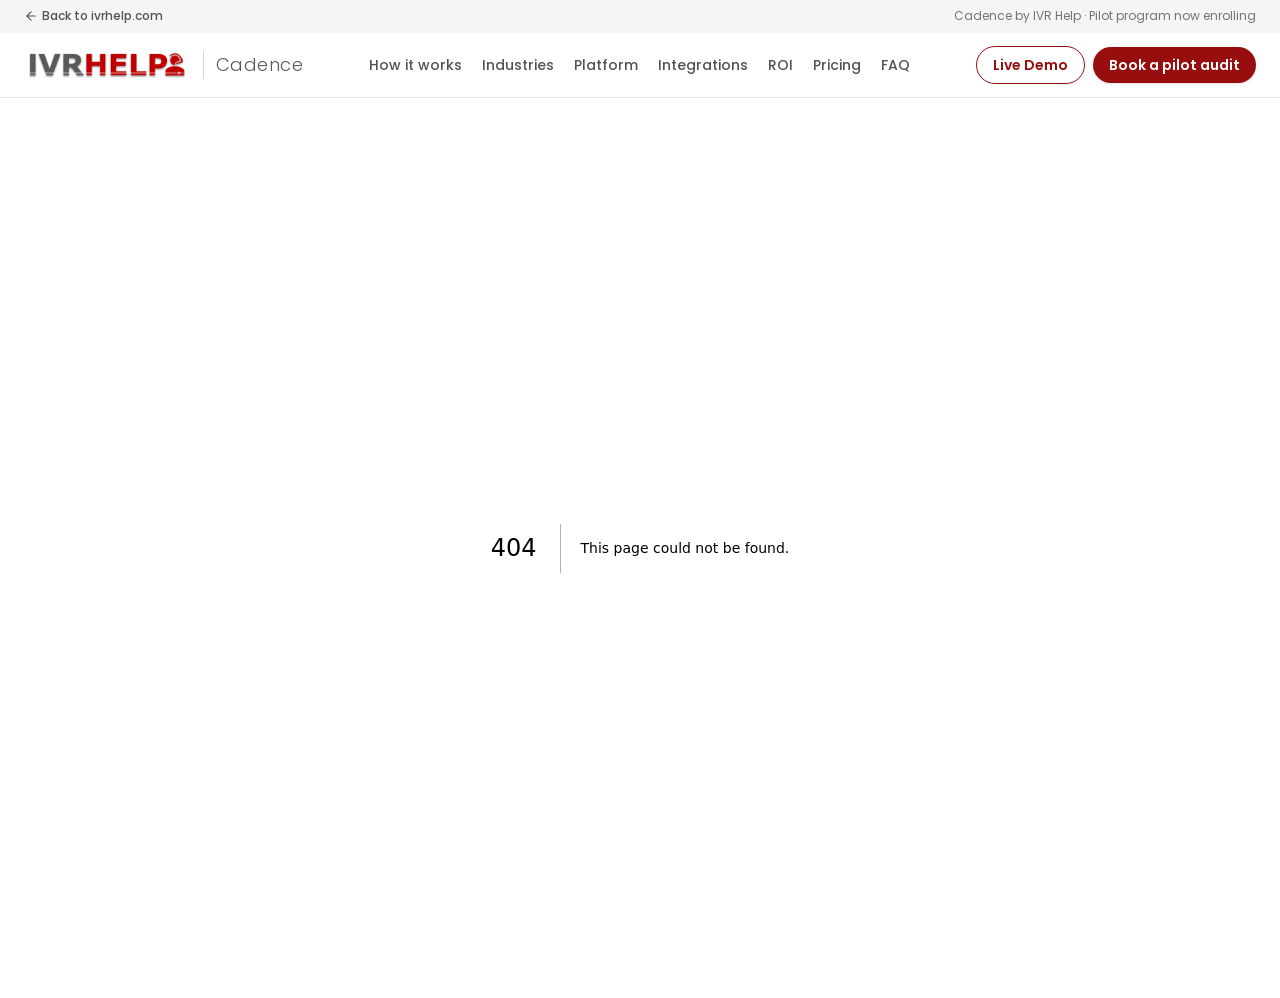
==== commit f1b7dc06: "Deploy site" ====
--- a/404/index.html
+++ b/404/index.html
@@ -1 +1 @@
-<!DOCTYPE html><html lang="en" class="NP86Ua_variable h-full antialiased"><head><meta charSet="utf-8"/><meta name="viewport" content="width=device-width, initial-scale=1"/><link rel="preload" as="image" href="/ivrhelp-logo.png"/><link rel="stylesheet" href="/_next/static/chunks/0ywnl1hgc2zil.css" data-precedence="next"/><link rel="preload" as="script" fetchPriority="low" href="/_next/static/chunks/310vm2bl3xxpt.js"/><script src="/_next/static/chunks/1wnov70f88xjy.js" async=""></script><script src="/_next/static/chunks/39_j1bdzreq0m.js" async=""></script><script src="/_next/static/chunks/1ruweq6if34eh.js" async=""></script><script src="/_next/static/chunks/turbopack-2u1d16houkiyo.js" async=""></script><script src="/_next/static/chunks/0ttfjqg-k-pnd.js" async=""></script><meta name="robots" content="noindex"/><meta name="next-size-adjust" content=""/><title>404: This page could not be found.</title><title>IVR Help: Cadence | AI automation &amp; compliance for your existing contact center</title><meta name="description" content="Cadence is an AI layer for Genesys, NICE CXone, Five9, Nextiva, Zendesk, 8x8, Cisco, and Google CCAI. It automates routine IVR calls, flags drop-offs, and audits every call for compliance. No phone system replacement."/><meta property="og:title" content="IVR Help: Cadence"/><meta property="og:description" content="Turn your legacy IVR into a self-healing, compliant AI engine without replacing your phone system."/><meta property="og:url" content="https://cadence.ivrhelp.com/"/><meta property="og:site_name" content="IVR Help: Cadence"/><meta property="og:type" content="website"/><meta name="twitter:card" content="summary"/><meta name="twitter:title" content="IVR Help: Cadence"/><meta name="twitter:description" content="Turn your legacy IVR into a self-healing, compliant AI engine without replacing your phone system."/><link rel="icon" href="/icon.png?icon.1f5wd9lrhpkw6.png" sizes="192x192" type="image/png"/><script src="/_next/static/chunks/0cz1d0mv5g_q7.js" noModule=""></script></head><body class="flex min-h-full flex-col"><div hidden=""><!--$--><!--/$--></div><header class="no-print sticky top-0 z-40 border-b border-neutral-200 bg-white text-neutral-900"><div class="mx-auto flex h-16 max-w-7xl items-center justify-between gap-4 px-4 sm:px-6"><a class="flex items-center gap-3" aria-label="IVR Help: Cadence home" href="/"><img src="/ivrhelp-logo.png" alt="IVR Help" width="459" height="88" class="h-7 w-auto sm:h-8"/><span class="hidden border-l border-neutral-300 pl-3 text-lg font-light tracking-wide text-charcoal sm:inline">Cadence</span></a><nav aria-label="Experience" class="flex rounded-full bg-neutral-100 p-1 text-sm"><a class="rounded-full px-3 py-1 font-medium transition bg-brand-700 text-white shadow-sm" href="/">Product</a><a class="rounded-full px-3 py-1 font-medium transition text-neutral-600 hover:text-brand-700" href="/demo/">Live Demo</a></nav><button type="button" class="hidden rounded-full bg-brand-700 px-4 py-2 text-sm font-semibold text-white shadow-sm hover:bg-brand-500 md:inline-flex">Book a pilot audit</button></div></header><main class="flex-1"><div style="font-family:system-ui,&quot;Segoe UI&quot;,Roboto,Helvetica,Arial,sans-serif,&quot;Apple Color Emoji&quot;,&quot;Segoe UI Emoji&quot;;height:100vh;text-align:center;display:flex;flex-direction:column;align-items:center;justify-content:center"><div><style>body{color:#000;background:#fff;margin:0}.next-error-h1{border-right:1px solid rgba(0,0,0,.3)}@media (prefers-color-scheme:dark){body{color:#fff;background:#000}.next-error-h1{border-right:1px solid rgba(255,255,255,.3)}}</style><h1 class="next-error-h1" style="display:inline-block;margin:0 20px 0 0;padding:0 23px 0 0;font-size:24px;font-weight:500;vertical-align:top;line-height:49px">404</h1><div style="display:inline-block"><h2 style="font-size:14px;font-weight:400;line-height:49px;margin:0">This page could not be found.</h2></div></div></div><!--$--><!--/$--></main><script id="_R_">(globalThis["TURBOPACK"] || (globalThis["TURBOPACK"] = [])).push({"otherChunks":["static/chunks/310vm2bl3xxpt.js","static/chunks/1wnov70f88xjy.js","static/chunks/39_j1bdzreq0m.js","static/chunks/1ruweq6if34eh.js"],"runtimeModuleIds":[94553]});</script><script src="/_next/static/chunks/310vm2bl3xxpt.js" async=""></script><script>(self.__next_f=self.__next_f||[]).push([0])</script><script>self.__next_f.push([1,"1:\"$Sreact.fragment\"\n2:\"/_next/static/chunks/0ttfjqg-k-pnd.js\"\n3:\"LeadModalProvider\"\n4:I[5323,[\"$2\"],\"$3\"]\n5:I[71790,[\"$2\"],\"SiteNav\"]\n6:I[39756,[\"$2\"],\"default\"]\n7:I[37457,[\"$2\"],\"default\"]\nb:I[97367,[\"$2\"],\"OutletBoundary\"]\nc:\"$Sreact.suspense\"\ne:\"ViewportBoundary\"\nf:I[97367,[\"$2\"],\"$e\"]\n11:\"MetadataBoundary\"\n12:I[97367,[\"$2\"],\"$11\"]\n14:I[68027,[\"$2\"],\"default\",1]\n:HL[\"/_next/static/chunks/0ywnl1hgc2zil.css\",\"style\"]\n9:X\n"])</script><script>self.__next_f.push([1,"a:[[\"children\",{\"s\":\"__PAGE__\",\"h\":512,\"d\":{\"r\":[\"$\",\"$1\",\"c\",{\"children\":[[[\"$\",\"title\",null,{\"children\":\"404: This page could not be found.\"}],[\"$\",\"div\",null,{\"style\":\"$0:t:t:d:r:props:children:1:props:children:props:children:props:children:1:props:children:props:notFound:0:1:props:style\",\"children\":[\"$\",\"div\",null,{\"children\":[[\"$\",\"style\",null,{\"dangerouslySetInnerHTML\":{\"__html\":\"body{color:#000;background:#fff;margin:0}.next-error-h1{border-right:1px solid rgba(0,0,0,.3)}@media (prefers-color-scheme:dark){body{color:#fff;background:#000}.next-error-h1{border-right:1px solid rgba(255,255,255,.3)}}\"}}],[\"$\",\"h1\",null,{\"className\":\"next-error-h1\",\"style\":\"$0:t:t:d:r:props:children:1:props:children:props:children:props:children:1:props:children:props:notFound:0:1:props:children:props:children:1:props:style\",\"children\":404}],[\"$\",\"div\",null,{\"style\":\"$0:t:t:d:r:props:children:1:props:children:props:children:props:children:1:props:children:props:notFound:0:1:props:children:props:children:2:props:style\",\"children\":[\"$\",\"h2\",null,{\"style\":\"$0:t:t:d:r:props:children:1:props:children:props:children:props:children:1:props:children:props:notFound:0:1:props:children:props:children:2:props:children:props:style\",\"children\":\"This page could not be found.\"}]}]]}]}]],null,[\"$\",\"$Lb\",null,{\"children\":[\"$\",\"$c\",null,{\"name\":\"Next.MetadataOutlet\",\"children\":\"$@d\"}]}]]}],\"p\":false,\"v\":null}}]]\n"])</script><script>self.__next_f.push([1,"8:[[\"children\",{\"s\":\"/_not-found\",\"h\":512,\"d\":{\"r\":[\"$\",\"$1\",\"c\",{\"children\":[null,[\"$\",\"$L6\",null,{\"parallelRouterKey\":\"children\",\"error\":\"$undefined\",\"errorStyles\":\"$undefined\",\"errorScripts\":\"$undefined\",\"template\":[\"$\",\"$L7\",null,{}],\"templateStyles\":\"$undefined\",\"templateScripts\":\"$undefined\",\"notFound\":\"$undefined\",\"forbidden\":\"$undefined\",\"unauthorized\":\"$undefined\"}]]}],\"p\":false,\"v\":\"$9\"},\"c\":\"$Qa\"}]]\n"])</script><script>self.__next_f.push([1,"0:{\"P\":null,\"c\":[\"\",\"_not-found\",\"\"],\"q\":\"\",\"i\":false,\"t\":{\"t\":{\"s\":\"\",\"h\":528,\"d\":{\"r\":[\"$\",\"$1\",\"c\",{\"children\":[[[\"$\",\"link\",\"0\",{\"rel\":\"stylesheet\",\"href\":\"/_next/static/chunks/0ywnl1hgc2zil.css\",\"precedence\":\"next\",\"crossOrigin\":\"$undefined\",\"nonce\":\"$undefined\"}],[\"$\",\"script\",\"script-0\",{\"src\":\"/_next/static/chunks/0ttfjqg-k-pnd.js\",\"async\":true,\"nonce\":\"$undefined\"}]],[\"$\",\"html\",null,{\"lang\":\"en\",\"className\":\"NP86Ua_variable h-full antialiased\",\"children\":[\"$\",\"body\",null,{\"className\":\"flex min-h-full flex-col\",\"children\":[\"$\",\"$L4\",null,{\"children\":[[\"$\",\"$L5\",null,{}],[\"$\",\"main\",null,{\"className\":\"flex-1\",\"children\":[\"$\",\"$L6\",null,{\"parallelRouterKey\":\"children\",\"error\":\"$undefined\",\"errorStyles\":\"$undefined\",\"errorScripts\":\"$undefined\",\"template\":[\"$\",\"$L7\",null,{}],\"templateStyles\":\"$undefined\",\"templateScripts\":\"$undefined\",\"notFound\":[[[\"$\",\"title\",null,{\"children\":\"404: This page could not be found.\"}],[\"$\",\"div\",null,{\"style\":{\"fontFamily\":\"system-ui,\\\"Segoe UI\\\",Roboto,Helvetica,Arial,sans-serif,\\\"Apple Color Emoji\\\",\\\"Segoe UI Emoji\\\"\",\"height\":\"100vh\",\"textAlign\":\"center\",\"display\":\"flex\",\"flexDirection\":\"column\",\"alignItems\":\"center\",\"justifyContent\":\"center\"},\"children\":[\"$\",\"div\",null,{\"children\":[[\"$\",\"style\",null,{\"dangerouslySetInnerHTML\":{\"__html\":\"body{color:#000;background:#fff;margin:0}.next-error-h1{border-right:1px solid rgba(0,0,0,.3)}@media (prefers-color-scheme:dark){body{color:#fff;background:#000}.next-error-h1{border-right:1px solid rgba(255,255,255,.3)}}\"}}],[\"$\",\"h1\",null,{\"className\":\"next-error-h1\",\"style\":{\"display\":\"inline-block\",\"margin\":\"0 20px 0 0\",\"padding\":\"0 23px 0 0\",\"fontSize\":24,\"fontWeight\":500,\"verticalAlign\":\"top\",\"lineHeight\":\"49px\"},\"children\":404}],[\"$\",\"div\",null,{\"style\":{\"display\":\"inline-block\"},\"children\":[\"$\",\"h2\",null,{\"style\":{\"fontSize\":14,\"fontWeight\":400,\"lineHeight\":\"49px\",\"margin\":0},\"children\":\"This page could not be found.\"}]}]]}]}]],[]],\"forbidden\":\"$undefined\",\"unauthorized\":\"$undefined\"}]}]]}]}]}]]}],\"p\":false,\"v\":null},\"c\":\"$Q8\"},\"h\":{\"r\":[\"$\",\"$1\",\"h\",{\"children\":[[\"$\",\"meta\",null,{\"name\":\"robots\",\"content\":\"noindex\"}],[\"$\",\"$Lf\",null,{\"children\":\"$L10\"}],[\"$\",\"$L12\",null,{\"children\":[[\"$\",\"div\",null,{\"hidden\":true,\"children\":[\"$\",\"$c\",null,{\"name\":\"Next.Metadata\",\"children\":\"$L13\"}]}],null]}],[\"$\",\"meta\",null,{\"name\":\"next-size-adjust\",\"content\":\"\"}]]}],\"p\":false,\"v\":null}},\"m\":\"$undefined\",\"G\":[\"$14\",[[\"$\",\"link\",\"0\",{\"rel\":\"stylesheet\",\"href\":\"/_next/static/chunks/0ywnl1hgc2zil.css\",\"precedence\":\"next\",\"crossOrigin\":\"$undefined\",\"nonce\":\"$undefined\"}]]],\"S\":true,\"r\":\"$undefined\",\"s\":\"$undefined\",\"a\":\"$undefined\",\"l\":\"$undefined\",\"p\":\"$undefined\",\"d\":\"$undefined\",\"b\":\"dE_jXnobXdzJV60nw-3rN\"}\n"])</script><script>self.__next_f.push([1,"9:C\n10:[[\"$\",\"meta\",\"0\",{\"charSet\":\"utf-8\"}],[\"$\",\"meta\",\"1\",{\"name\":\"viewport\",\"content\":\"width=device-width, initial-scale=1\"}]]\n"])</script><script>self.__next_f.push([1,"15:I[27201,[\"$2\"],\"IconMark\"]\nd:null\n13:[[\"$\",\"title\",\"0\",{\"children\":\"IVR Help: Cadence | AI automation \u0026 compliance for your existing contact center\"}],[\"$\",\"meta\",\"1\",{\"name\":\"description\",\"content\":\"Cadence is an AI layer for Genesys, NICE CXone, Five9, Nextiva, Zendesk, 8x8, Cisco, and Google CCAI. It automates routine IVR calls, flags drop-offs, and audits every call for compliance. No phone system replacement.\"}],[\"$\",\"meta\",\"2\",{\"property\":\"og:title\",\"content\":\"IVR Help: Cadence\"}],[\"$\",\"meta\",\"3\",{\"property\":\"og:description\",\"content\":\"Turn your legacy IVR into a self-healing, compliant AI engine without replacing your phone system.\"}],[\"$\",\"meta\",\"4\",{\"property\":\"og:url\",\"content\":\"https://cadence.ivrhelp.com/\"}],[\"$\",\"meta\",\"5\",{\"property\":\"og:site_name\",\"content\":\"IVR Help: Cadence\"}],[\"$\",\"meta\",\"6\",{\"property\":\"og:type\",\"content\":\"website\"}],[\"$\",\"meta\",\"7\",{\"name\":\"twitter:card\",\"content\":\"summary\"}],[\"$\",\"meta\",\"8\",{\"name\":\"twitter:title\",\"content\":\"IVR Help: Cadence\"}],[\"$\",\"meta\",\"9\",{\"name\":\"twitter:description\",\"content\":\"Turn your legacy IVR into a self-healing, compliant AI engine without replacing your phone system.\"}],[\"$\",\"link\",\"10\",{\"rel\":\"icon\",\"href\":\"/icon.png?icon.1f5wd9lrhpkw6.png\",\"sizes\":\"192x192\",\"type\":\"image/png\"}],[\"$\",\"$L15\",\"11\",{}]]\n"])</script></body></html>+<!DOCTYPE html><html lang="en" class="NP86Ua_variable h-full antialiased"><head><meta charSet="utf-8"/><meta name="viewport" content="width=device-width, initial-scale=1"/><link rel="preload" as="image" href="/ivrhelp-logo.png"/><link rel="stylesheet" href="/_next/static/chunks/1ldf8dedazwbf.css" data-precedence="next"/><link rel="preload" as="script" fetchPriority="low" href="/_next/static/chunks/310vm2bl3xxpt.js"/><script src="/_next/static/chunks/1wnov70f88xjy.js" async=""></script><script src="/_next/static/chunks/39_j1bdzreq0m.js" async=""></script><script src="/_next/static/chunks/1ruweq6if34eh.js" async=""></script><script src="/_next/static/chunks/turbopack-2u1d16houkiyo.js" async=""></script><script src="/_next/static/chunks/2iv1747zzqekl.js" async=""></script><script src="/_next/static/chunks/0s7e6moxralo1.js" async=""></script><meta name="robots" content="noindex"/><meta name="next-size-adjust" content=""/><title>404: This page could not be found.</title><title>Cadence by IVR Help | AI IVR Automation &amp; Call Compliance for Your Contact Center</title><meta name="description" content="Cadence adds AI call automation, IVR/IVA drop-off analytics, and automated HIPAA/TCPA call compliance auditing to Genesys, NICE CXone, Five9, Nextiva, Zendesk, 8x8, Cisco, and Google CCAI. No phone system replacement."/><meta name="keywords" content="IVR optimization,IVR drop-off,call abandonment,AI IVR,IVA,intelligent virtual agent,IVR/IVA analytics,contact center AI,call compliance auditing,HIPAA call auditing,healthcare call center,dental practice phone system,Genesys,Five9,NICE CXone,Nextiva,8x8,Zendesk Talk,Cisco Webex Contact Center,Google CCAI"/><meta name="robots" content="index, follow"/><link rel="canonical" href="https://cadence.ivrhelp.com/"/><meta property="og:title" content="Cadence by IVR Help"/><meta property="og:description" content="Turn your IVR/IVA into a self-healing, compliant AI engine without replacing your phone system."/><meta property="og:url" content="https://cadence.ivrhelp.com/"/><meta property="og:site_name" content="Cadence by IVR Help"/><meta property="og:image" content="https://cadence.ivrhelp.com/og-cadence.png"/><meta property="og:image:width" content="1200"/><meta property="og:image:height" content="630"/><meta property="og:image:alt" content="Cadence by IVR Help"/><meta property="og:type" content="website"/><meta name="twitter:card" content="summary_large_image"/><meta name="twitter:title" content="Cadence by IVR Help"/><meta name="twitter:description" content="Turn your IVR/IVA into a self-healing, compliant AI engine without replacing your phone system."/><meta name="twitter:image" content="https://cadence.ivrhelp.com/og-cadence.png"/><link rel="icon" href="/icon.png?icon.1f5wd9lrhpkw6.png" sizes="192x192" type="image/png"/><script src="/_next/static/chunks/0cz1d0mv5g_q7.js" noModule=""></script></head><body class="flex min-h-full flex-col"><div hidden=""><!--$--><!--/$--></div><header class="no-print sticky top-0 z-40 border-b border-neutral-200 bg-white text-neutral-900"><div class="hidden border-b border-neutral-100 bg-[#f4f6f6] text-xs sm:block"><div class="mx-auto flex h-8 max-w-7xl items-center justify-between px-4 sm:px-6"><a href="https://www.ivrhelp.com" class="inline-flex items-center gap-1 font-medium text-neutral-600 hover:text-brand-700"><svg xmlns="http://www.w3.org/2000/svg" width="24" height="24" viewBox="0 0 24 24" fill="none" stroke="currentColor" stroke-width="2" stroke-linecap="round" stroke-linejoin="round" class="lucide lucide-arrow-left h-3.5 w-3.5" aria-hidden="true"><path d="m12 19-7-7 7-7"></path><path d="M19 12H5"></path></svg> Back to ivrhelp.com</a><span class="text-neutral-500">Cadence by IVR Help · Pilot program now enrolling</span></div></div><div class="mx-auto flex h-16 max-w-7xl items-center justify-between gap-4 px-4 sm:px-6"><a class="flex shrink-0 items-center gap-3" aria-label="Cadence home" href="/"><img src="/ivrhelp-logo.png" alt="IVR Help" width="459" height="88" class="h-7 w-auto sm:h-8"/><span class="hidden border-l border-neutral-300 pl-3 text-lg font-light tracking-wide text-charcoal sm:inline">Cadence</span></a><nav aria-label="Sections" class="hidden items-center gap-5 text-sm font-medium text-neutral-600 lg:flex"><a class="hover:text-brand-700" href="/#how-it-works">How it works</a><a class="hover:text-brand-700" href="/#industries">Industries</a><a class="hover:text-brand-700" href="/#platform">Platform</a><a class="hover:text-brand-700" href="/#integrations">Integrations</a><a class="hover:text-brand-700" href="/#roi">ROI</a><a class="hover:text-brand-700" href="/#pricing">Pricing</a><a class="hover:text-brand-700" href="/#faq">FAQ</a></nav><div class="flex items-center gap-2"><a class="hidden rounded-full px-4 py-2 text-sm font-semibold sm:inline-flex border border-brand-700 text-brand-700 hover:bg-brand-50" href="/demo/">Live Demo</a><button type="button" class="hidden rounded-full bg-brand-700 px-4 py-2 text-sm font-semibold text-white shadow-sm hover:bg-brand-500 md:inline-flex">Book a pilot audit</button><button type="button" class="rounded-lg p-2 text-neutral-700 hover:bg-neutral-100 lg:hidden" aria-label="Open menu" aria-expanded="false"><svg xmlns="http://www.w3.org/2000/svg" width="24" height="24" viewBox="0 0 24 24" fill="none" stroke="currentColor" stroke-width="2" stroke-linecap="round" stroke-linejoin="round" class="lucide lucide-menu h-5 w-5" aria-hidden="true"><path d="M4 5h16"></path><path d="M4 12h16"></path><path d="M4 19h16"></path></svg></button></div></div></header><main class="flex-1"><div style="font-family:system-ui,&quot;Segoe UI&quot;,Roboto,Helvetica,Arial,sans-serif,&quot;Apple Color Emoji&quot;,&quot;Segoe UI Emoji&quot;;height:100vh;text-align:center;display:flex;flex-direction:column;align-items:center;justify-content:center"><div><style>body{color:#000;background:#fff;margin:0}.next-error-h1{border-right:1px solid rgba(0,0,0,.3)}@media (prefers-color-scheme:dark){body{color:#fff;background:#000}.next-error-h1{border-right:1px solid rgba(255,255,255,.3)}}</style><h1 class="next-error-h1" style="display:inline-block;margin:0 20px 0 0;padding:0 23px 0 0;font-size:24px;font-weight:500;vertical-align:top;line-height:49px">404</h1><div style="display:inline-block"><h2 style="font-size:14px;font-weight:400;line-height:49px;margin:0">This page could not be found.</h2></div></div></div><!--$--><!--/$--></main><script id="_R_">(globalThis["TURBOPACK"] || (globalThis["TURBOPACK"] = [])).push({"otherChunks":["static/chunks/310vm2bl3xxpt.js","static/chunks/1wnov70f88xjy.js","static/chunks/39_j1bdzreq0m.js","static/chunks/1ruweq6if34eh.js"],"runtimeModuleIds":[94553]});</script><script src="/_next/static/chunks/310vm2bl3xxpt.js" async=""></script><script>(self.__next_f=self.__next_f||[]).push([0])</script><script>self.__next_f.push([1,"1:\"$Sreact.fragment\"\n2:\"/_next/static/chunks/2iv1747zzqekl.js\"\n3:\"/_next/static/chunks/0s7e6moxralo1.js\"\n4:\"LeadModalProvider\"\n5:I[5323,[\"$2\",\"$3\"],\"$4\"]\n6:I[71790,[\"$2\",\"$3\"],\"SiteNav\"]\n7:I[39756,[\"$2\",\"$3\"],\"default\"]\n8:I[37457,[\"$2\",\"$3\"],\"default\"]\n9:I[71790,[\"$2\",\"$3\"],\"BackToTop\"]\nd:I[97367,[\"$2\",\"$3\"],\"OutletBoundary\"]\ne:\"$Sreact.suspense\"\n10:\"ViewportBoundary\"\n11:I[97367,[\"$2\",\"$3\"],\"$10\"]\n13:\"MetadataBoundary\"\n14:I[97367,[\"$2\",\"$3\"],\"$13\"]\n16:I[68027,[\"$2\",\"$3\"],\"default\",1]\n:HL[\"/_next/static/chunks/1ldf8dedazwbf.css\",\"style\"]\nb:X\n"])</script><script>self.__next_f.push([1,"c:[[\"children\",{\"s\":\"__PAGE__\",\"h\":512,\"d\":{\"r\":[\"$\",\"$1\",\"c\",{\"children\":[[[\"$\",\"title\",null,{\"children\":\"404: This page could not be found.\"}],[\"$\",\"div\",null,{\"style\":\"$0:t:t:d:r:props:children:1:props:children:props:children:props:children:1:props:children:props:notFound:0:1:props:style\",\"children\":[\"$\",\"div\",null,{\"children\":[[\"$\",\"style\",null,{\"dangerouslySetInnerHTML\":{\"__html\":\"body{color:#000;background:#fff;margin:0}.next-error-h1{border-right:1px solid rgba(0,0,0,.3)}@media (prefers-color-scheme:dark){body{color:#fff;background:#000}.next-error-h1{border-right:1px solid rgba(255,255,255,.3)}}\"}}],[\"$\",\"h1\",null,{\"className\":\"next-error-h1\",\"style\":\"$0:t:t:d:r:props:children:1:props:children:props:children:props:children:1:props:children:props:notFound:0:1:props:children:props:children:1:props:style\",\"children\":404}],[\"$\",\"div\",null,{\"style\":\"$0:t:t:d:r:props:children:1:props:children:props:children:props:children:1:props:children:props:notFound:0:1:props:children:props:children:2:props:style\",\"children\":[\"$\",\"h2\",null,{\"style\":\"$0:t:t:d:r:props:children:1:props:children:props:children:props:children:1:props:children:props:notFound:0:1:props:children:props:children:2:props:children:props:style\",\"children\":\"This page could not be found.\"}]}]]}]}]],null,[\"$\",\"$Ld\",null,{\"children\":[\"$\",\"$e\",null,{\"name\":\"Next.MetadataOutlet\",\"children\":\"$@f\"}]}]]}],\"p\":false,\"v\":null}}]]\n"])</script><script>self.__next_f.push([1,"a:[[\"children\",{\"s\":\"/_not-found\",\"h\":512,\"d\":{\"r\":[\"$\",\"$1\",\"c\",{\"children\":[null,[\"$\",\"$L7\",null,{\"parallelRouterKey\":\"children\",\"error\":\"$undefined\",\"errorStyles\":\"$undefined\",\"errorScripts\":\"$undefined\",\"template\":[\"$\",\"$L8\",null,{}],\"templateStyles\":\"$undefined\",\"templateScripts\":\"$undefined\",\"notFound\":\"$undefined\",\"forbidden\":\"$undefined\",\"unauthorized\":\"$undefined\"}]]}],\"p\":false,\"v\":\"$b\"},\"c\":\"$Qc\"}]]\n"])</script><script>self.__next_f.push([1,"0:{\"P\":null,\"c\":[\"\",\"_not-found\",\"\"],\"q\":\"\",\"i\":false,\"t\":{\"t\":{\"s\":\"\",\"h\":528,\"d\":{\"r\":[\"$\",\"$1\",\"c\",{\"children\":[[[\"$\",\"link\",\"0\",{\"rel\":\"stylesheet\",\"href\":\"/_next/static/chunks/1ldf8dedazwbf.css\",\"precedence\":\"next\",\"crossOrigin\":\"$undefined\",\"nonce\":\"$undefined\"}],[\"$\",\"script\",\"script-0\",{\"src\":\"/_next/static/chunks/2iv1747zzqekl.js\",\"async\":true,\"nonce\":\"$undefined\"}],[\"$\",\"script\",\"script-1\",{\"src\":\"/_next/static/chunks/0s7e6moxralo1.js\",\"async\":true,\"nonce\":\"$undefined\"}]],[\"$\",\"html\",null,{\"lang\":\"en\",\"className\":\"NP86Ua_variable h-full antialiased\",\"children\":[\"$\",\"body\",null,{\"className\":\"flex min-h-full flex-col\",\"children\":[\"$\",\"$L5\",null,{\"children\":[[\"$\",\"$L6\",null,{}],[\"$\",\"main\",null,{\"className\":\"flex-1\",\"children\":[\"$\",\"$L7\",null,{\"parallelRouterKey\":\"children\",\"error\":\"$undefined\",\"errorStyles\":\"$undefined\",\"errorScripts\":\"$undefined\",\"template\":[\"$\",\"$L8\",null,{}],\"templateStyles\":\"$undefined\",\"templateScripts\":\"$undefined\",\"notFound\":[[[\"$\",\"title\",null,{\"children\":\"404: This page could not be found.\"}],[\"$\",\"div\",null,{\"style\":{\"fontFamily\":\"system-ui,\\\"Segoe UI\\\",Roboto,Helvetica,Arial,sans-serif,\\\"Apple Color Emoji\\\",\\\"Segoe UI Emoji\\\"\",\"height\":\"100vh\",\"textAlign\":\"center\",\"display\":\"flex\",\"flexDirection\":\"column\",\"alignItems\":\"center\",\"justifyContent\":\"center\"},\"children\":[\"$\",\"div\",null,{\"children\":[[\"$\",\"style\",null,{\"dangerouslySetInnerHTML\":{\"__html\":\"body{color:#000;background:#fff;margin:0}.next-error-h1{border-right:1px solid rgba(0,0,0,.3)}@media (prefers-color-scheme:dark){body{color:#fff;background:#000}.next-error-h1{border-right:1px solid rgba(255,255,255,.3)}}\"}}],[\"$\",\"h1\",null,{\"className\":\"next-error-h1\",\"style\":{\"display\":\"inline-block\",\"margin\":\"0 20px 0 0\",\"padding\":\"0 23px 0 0\",\"fontSize\":24,\"fontWeight\":500,\"verticalAlign\":\"top\",\"lineHeight\":\"49px\"},\"children\":404}],[\"$\",\"div\",null,{\"style\":{\"display\":\"inline-block\"},\"children\":[\"$\",\"h2\",null,{\"style\":{\"fontSize\":14,\"fontWeight\":400,\"lineHeight\":\"49px\",\"margin\":0},\"children\":\"This page could not be found.\"}]}]]}]}]],[]],\"forbidden\":\"$undefined\",\"unauthorized\":\"$undefined\"}]}],[\"$\",\"$L9\",null,{}]]}]}]}]]}],\"p\":false,\"v\":null},\"c\":\"$Qa\"},\"h\":{\"r\":[\"$\",\"$1\",\"h\",{\"children\":[[\"$\",\"meta\",null,{\"name\":\"robots\",\"content\":\"noindex\"}],[\"$\",\"$L11\",null,{\"children\":\"$L12\"}],[\"$\",\"$L14\",null,{\"children\":[[\"$\",\"div\",null,{\"hidden\":true,\"children\":[\"$\",\"$e\",null,{\"name\":\"Next.Metadata\",\"children\":\"$L15\"}]}],null]}],[\"$\",\"meta\",null,{\"name\":\"next-size-adjust\",\"content\":\"\"}]]}],\"p\":false,\"v\":null}},\"m\":\"$undefined\",\"G\":[\"$16\",[[\"$\",\"link\",\"0\",{\"rel\":\"stylesheet\",\"href\":\"/_next/static/chunks/1ldf8dedazwbf.css\",\"precedence\":\"next\",\"crossOrigin\":\"$undefined\",\"nonce\":\"$undefined\"}]]],\"S\":true,\"r\":\"$undefined\",\"s\":\"$undefined\",\"a\":\"$undefined\",\"l\":\"$undefined\",\"p\":\"$undefined\",\"d\":\"$undefined\",\"b\":\"ZoqLKJg4DEgZePxchI2Xi\"}\n"])</script><script>self.__next_f.push([1,"b:C\n12:[[\"$\",\"meta\",\"0\",{\"charSet\":\"utf-8\"}],[\"$\",\"meta\",\"1\",{\"name\":\"viewport\",\"content\":\"width=device-width, initial-scale=1\"}]]\n"])</script><script>self.__next_f.push([1,"17:I[27201,[\"$2\",\"$3\"],\"IconMark\"]\nf:null\n"])</script><script>self.__next_f.push([1,"15:[[\"$\",\"title\",\"0\",{\"children\":\"Cadence by IVR Help | AI IVR Automation \u0026 Call Compliance for Your Contact Center\"}],[\"$\",\"meta\",\"1\",{\"name\":\"description\",\"content\":\"Cadence adds AI call automation, IVR/IVA drop-off analytics, and automated HIPAA/TCPA call compliance auditing to Genesys, NICE CXone, Five9, Nextiva, Zendesk, 8x8, Cisco, and Google CCAI. No phone system replacement.\"}],[\"$\",\"meta\",\"2\",{\"name\":\"keywords\",\"content\":\"IVR optimization,IVR drop-off,call abandonment,AI IVR,IVA,intelligent virtual agent,IVR/IVA analytics,contact center AI,call compliance auditing,HIPAA call auditing,healthcare call center,dental practice phone system,Genesys,Five9,NICE CXone,Nextiva,8x8,Zendesk Talk,Cisco Webex Contact Center,Google CCAI\"}],[\"$\",\"meta\",\"3\",{\"name\":\"robots\",\"content\":\"index, follow\"}],[\"$\",\"link\",\"4\",{\"rel\":\"canonical\",\"href\":\"https://cadence.ivrhelp.com/\"}],[\"$\",\"meta\",\"5\",{\"property\":\"og:title\",\"content\":\"Cadence by IVR Help\"}],[\"$\",\"meta\",\"6\",{\"property\":\"og:description\",\"content\":\"Turn your IVR/IVA into a self-healing, compliant AI engine without replacing your phone system.\"}],[\"$\",\"meta\",\"7\",{\"property\":\"og:url\",\"content\":\"https://cadence.ivrhelp.com/\"}],[\"$\",\"meta\",\"8\",{\"property\":\"og:site_name\",\"content\":\"Cadence by IVR Help\"}],[\"$\",\"meta\",\"9\",{\"property\":\"og:image\",\"content\":\"https://cadence.ivrhelp.com/og-cadence.png\"}],[\"$\",\"meta\",\"10\",{\"property\":\"og:image:width\",\"content\":\"1200\"}],[\"$\",\"meta\",\"11\",{\"property\":\"og:image:height\",\"content\":\"630\"}],[\"$\",\"meta\",\"12\",{\"property\":\"og:image:alt\",\"content\":\"Cadence by IVR Help\"}],[\"$\",\"meta\",\"13\",{\"property\":\"og:type\",\"content\":\"website\"}],[\"$\",\"meta\",\"14\",{\"name\":\"twitter:card\",\"content\":\"summary_large_image\"}],[\"$\",\"meta\",\"15\",{\"name\":\"twitter:title\",\"content\":\"Cadence by IVR Help\"}],[\"$\",\"meta\",\"16\",{\"name\":\"twitter:description\",\"content\":\"Turn your IVR/IVA into a self-healing, compliant AI engine without replacing your phone system.\"}],[\"$\",\"meta\",\"17\",{\"name\":\"twitter:image\",\"content\":\"https://cadence.ivrhelp.com/og-cadence.png\"}],[\"$\",\"link\",\"18\",{\"rel\":\"icon\",\"href\":\"/icon.png?icon.1f5wd9lrhpkw6.png\",\"sizes\":\"192x192\",\"type\":\"image/png\"}],[\"$\",\"$L17\",\"19\",{}]]\n"])</script></body></html>
--- a/_next/static/chunks/1ldf8dedazwbf.css
+++ b/_next/static/chunks/1ldf8dedazwbf.css
@@ -0,0 +1,2 @@
+@font-face{font-family:Poppins;font-style:normal;font-weight:200;font-display:swap;src:url(../media/7b78c976be9d7fc0-s.307wqmh2h-smv.woff2)format("woff2");unicode-range:U+900-97F,U+1CD0-1CF4,U+1CF7-1CF9,U+200C-200D,U+20A8,U+20B9,U+20F0,U+25CC,U+A830-A839,U+A8E0-A8FF,U+11B00-11B0A}@font-face{font-family:Poppins;font-style:normal;font-weight:200;font-display:swap;src:url(../media/0a4a8f7332f6df2b-s.26_gzu1aioc-4.woff2)format("woff2");unicode-range:U+100-2BA,U+2BD-2C5,U+2C7-2CC,U+2CE-2D7,U+2DD-2FF,U+304,U+308,U+329,U+1D00-1DBF,U+1E00-1E9F,U+1EF2-1EFF,U+2020,U+20A0-20AB,U+20AD-20C4,U+2113,U+2C60-2C7F,U+A720-A7FF}@font-face{font-family:Poppins;font-style:normal;font-weight:200;font-display:swap;src:url(../media/2f0ae6d0ead4b7bb-s.p.38ww0mi76nb30.woff2)format("woff2");unicode-range:U+??,U+131,U+152-153,U+2BB-2BC,U+2C6,U+2DA,U+2DC,U+304,U+308,U+329,U+2000-206F,U+20AC,U+2122,U+2191,U+2193,U+2212,U+2215,U+FEFF,U+FFFD}@font-face{font-family:Poppins;font-style:normal;font-weight:300;font-display:swap;src:url(../media/3dddc7aa96062c91-s.280oih_b74u9j.woff2)format("woff2");unicode-range:U+900-97F,U+1CD0-1CF4,U+1CF7-1CF9,U+200C-200D,U+20A8,U+20B9,U+20F0,U+25CC,U+A830-A839,U+A8E0-A8FF,U+11B00-11B0A}@font-face{font-family:Poppins;font-style:normal;font-weight:300;font-display:swap;src:url(../media/d50510d994ab0074-s.3qxy1tqak831c.woff2)format("woff2");unicode-range:U+100-2BA,U+2BD-2C5,U+2C7-2CC,U+2CE-2D7,U+2DD-2FF,U+304,U+308,U+329,U+1D00-1DBF,U+1E00-1E9F,U+1EF2-1EFF,U+2020,U+20A0-20AB,U+20AD-20C4,U+2113,U+2C60-2C7F,U+A720-A7FF}@font-face{font-family:Poppins;font-style:normal;font-weight:300;font-display:swap;src:url(../media/13958cae6c93c43e-s.p.1h18_wedhzk4h.woff2)format("woff2");unicode-range:U+??,U+131,U+152-153,U+2BB-2BC,U+2C6,U+2DA,U+2DC,U+304,U+308,U+329,U+2000-206F,U+20AC,U+2122,U+2191,U+2193,U+2212,U+2215,U+FEFF,U+FFFD}@font-face{font-family:Poppins;font-style:normal;font-weight:400;font-display:swap;src:url(../media/41c98a3b1bc68f3a-s.2b_sldcwg6mn_.woff2)format("woff2");unicode-range:U+900-97F,U+1CD0-1CF4,U+1CF7-1CF9,U+200C-200D,U+20A8,U+20B9,U+20F0,U+25CC,U+A830-A839,U+A8E0-A8FF,U+11B00-11B0A}@font-face{font-family:Poppins;font-style:normal;font-weight:400;font-display:swap;src:url(../media/e84c5cd1ffbefa6f-s.1emuuracu50qd.woff2)format("woff2");unicode-range:U+100-2BA,U+2BD-2C5,U+2C7-2CC,U+2CE-2D7,U+2DD-2FF,U+304,U+308,U+329,U+1D00-1DBF,U+1E00-1E9F,U+1EF2-1EFF,U+2020,U+20A0-20AB,U+20AD-20C4,U+2113,U+2C60-2C7F,U+A720-A7FF}@font-face{font-family:Poppins;font-style:normal;font-weight:400;font-display:swap;src:url(../media/dd9dfc3601372168-s.p.43zbiuwnnoiok.woff2)format("woff2");unicode-range:U+??,U+131,U+152-153,U+2BB-2BC,U+2C6,U+2DA,U+2DC,U+304,U+308,U+329,U+2000-206F,U+20AC,U+2122,U+2191,U+2193,U+2212,U+2215,U+FEFF,U+FFFD}@font-face{font-family:Poppins;font-style:normal;font-weight:500;font-display:swap;src:url(../media/599675dea67dcb8d-s.0ynx40_3oa9rk.woff2)format("woff2");unicode-range:U+900-97F,U+1CD0-1CF4,U+1CF7-1CF9,U+200C-200D,U+20A8,U+20B9,U+20F0,U+25CC,U+A830-A839,U+A8E0-A8FF,U+11B00-11B0A}@font-face{font-family:Poppins;font-style:normal;font-weight:500;font-display:swap;src:url(../media/cdf6f527ee34c972-s.1975l3y3401x_.woff2)format("woff2");unicode-range:U+100-2BA,U+2BD-2C5,U+2C7-2CC,U+2CE-2D7,U+2DD-2FF,U+304,U+308,U+329,U+1D00-1DBF,U+1E00-1E9F,U+1EF2-1EFF,U+2020,U+20A0-20AB,U+20AD-20C4,U+2113,U+2C60-2C7F,U+A720-A7FF}@font-face{font-family:Poppins;font-style:normal;font-weight:500;font-display:swap;src:url(../media/22a701959b157a82-s.p.2o7m9ogm38dql.woff2)format("woff2");unicode-range:U+??,U+131,U+152-153,U+2BB-2BC,U+2C6,U+2DA,U+2DC,U+304,U+308,U+329,U+2000-206F,U+20AC,U+2122,U+2191,U+2193,U+2212,U+2215,U+FEFF,U+FFFD}@font-face{font-family:Poppins;font-style:normal;font-weight:600;font-display:swap;src:url(../media/1b6340a83cf1ecee-s.3ji57o093q1kd.woff2)format("woff2");unicode-range:U+900-97F,U+1CD0-1CF4,U+1CF7-1CF9,U+200C-200D,U+20A8,U+20B9,U+20F0,U+25CC,U+A830-A839,U+A8E0-A8FF,U+11B00-11B0A}@font-face{font-family:Poppins;font-style:normal;font-weight:600;font-display:swap;src:url(../media/d89abe7e263475e6-s.19xuq3td7fwu_.woff2)format("woff2");unicode-range:U+100-2BA,U+2BD-2C5,U+2C7-2CC,U+2CE-2D7,U+2DD-2FF,U+304,U+308,U+329,U+1D00-1DBF,U+1E00-1E9F,U+1EF2-1EFF,U+2020,U+20A0-20AB,U+20AD-20C4,U+2113,U+2C60-2C7F,U+A720-A7FF}@font-face{font-family:Poppins;font-style:normal;font-weight:600;font-display:swap;src:url(../media/6bafae418e8a1b08-s.p.3o_v2fun1jzxk.woff2)format("woff2");unicode-range:U+??,U+131,U+152-153,U+2BB-2BC,U+2C6,U+2DA,U+2DC,U+304,U+308,U+329,U+2000-206F,U+20AC,U+2122,U+2191,U+2193,U+2212,U+2215,U+FEFF,U+FFFD}@font-face{font-family:Poppins;font-style:normal;font-weight:700;font-display:swap;src:url(../media/c0743afb7b1f57bc-s.11ypmpdlzqdb_.woff2)format("woff2");unicode-range:U+900-97F,U+1CD0-1CF4,U+1CF7-1CF9,U+200C-200D,U+20A8,U+20B9,U+20F0,U+25CC,U+A830-A839,U+A8E0-A8FF,U+11B00-11B0A}@font-face{font-family:Poppins;font-style:normal;font-weight:700;font-display:swap;src:url(../media/b0b9e5e07c9deaa9-s.3go-kn2r40gie.woff2)format("woff2");unicode-range:U+100-2BA,U+2BD-2C5,U+2C7-2CC,U+2CE-2D7,U+2DD-2FF,U+304,U+308,U+329,U+1D00-1DBF,U+1E00-1E9F,U+1EF2-1EFF,U+2020,U+20A0-20AB,U+20AD-20C4,U+2113,U+2C60-2C7F,U+A720-A7FF}@font-face{font-family:Poppins;font-style:normal;font-weight:700;font-display:swap;src:url(../media/76e9fd951b869c7b-s.p.3bh2vc0w-r-ll.woff2)format("woff2");unicode-range:U+??,U+131,U+152-153,U+2BB-2BC,U+2C6,U+2DA,U+2DC,U+304,U+308,U+329,U+2000-206F,U+20AC,U+2122,U+2191,U+2193,U+2212,U+2215,U+FEFF,U+FFFD}@font-face{font-family:Poppins Fallback;src:local(Arial);ascent-override:93.62%;descent-override:31.21%;line-gap-override:8.92%;size-adjust:112.16%}.NP86Ua_className{font-family:Poppins,Poppins Fallback;font-style:normal}.NP86Ua_variable{--font-poppins:"Poppins", "Poppins Fallback"}
+@layer properties{@supports (((-webkit-hyphens:none)) and (not (margin-trim:inline))) or ((-moz-orient:inline) and (not (color:rgb(from red r g b)))){*,:before,:after,::backdrop{--tw-translate-x:0;--tw-translate-y:0;--tw-translate-z:0;--tw-space-y-reverse:0;--tw-divide-y-reverse:0;--tw-border-style:solid;--tw-gradient-position:initial;--tw-gradient-from:#0000;--tw-gradient-via:#0000;--tw-gradient-to:#0000;--tw-gradient-stops:initial;--tw-gradient-via-stops:initial;--tw-gradient-from-position:0%;--tw-gradient-via-position:50%;--tw-gradient-to-position:100%;--tw-leading:initial;--tw-font-weight:initial;--tw-tracking:initial;--tw-ordinal:initial;--tw-slashed-zero:initial;--tw-numeric-figure:initial;--tw-numeric-spacing:initial;--tw-numeric-fraction:initial;--tw-shadow:0 0 #0000;--tw-shadow-color:initial;--tw-shadow-alpha:100%;--tw-inset-shadow:0 0 #0000;--tw-inset-shadow-color:initial;--tw-inset-shadow-alpha:100%;--tw-ring-color:initial;--tw-ring-shadow:0 0 #0000;--tw-inset-ring-color:initial;--tw-inset-ring-shadow:0 0 #0000;--tw-ring-inset:initial;--tw-ring-offset-width:0px;--tw-ring-offset-color:#fff;--tw-ring-offset-shadow:0 0 #0000;--tw-blur:initial;--tw-brightness:initial;--tw-contrast:initial;--tw-grayscale:initial;--tw-hue-rotate:initial;--tw-invert:initial;--tw-opacity:initial;--tw-saturate:initial;--tw-sepia:initial;--tw-drop-shadow:initial;--tw-drop-shadow-color:initial;--tw-drop-shadow-alpha:100%;--tw-drop-shadow-size:initial;--tw-backdrop-blur:initial;--tw-backdrop-brightness:initial;--tw-backdrop-contrast:initial;--tw-backdrop-grayscale:initial;--tw-backdrop-hue-rotate:initial;--tw-backdrop-invert:initial;--tw-backdrop-opacity:initial;--tw-backdrop-saturate:initial;--tw-backdrop-sepia:initial}}}@layer theme{:root,:host{--color-amber-50:#fffbeb;--color-amber-100:#fef3c6;--color-amber-200:#fee685;--color-amber-300:#ffd236;--color-amber-400:#fcbb00;--color-amber-500:#f99c00;--color-amber-800:#953d00;--color-emerald-50:#ecfdf5;--color-emerald-100:#d0fae5;--color-emerald-200:#a4f4cf;--color-emerald-300:#5ee9b5;--color-emerald-400:#00d294;--color-emerald-500:#00bb7f;--color-emerald-600:#009767;--color-emerald-700:#007956;--color-emerald-800:#005f46;--color-sky-300:#77d4ff;--color-sky-400:#00bcfe;--color-rose-50:#fff1f2;--color-rose-200:#ffccd3;--color-rose-300:#ffa2ae;--color-rose-400:#ff667f;--color-rose-500:#ff2357;--color-rose-600:#e70044;--color-rose-700:#c20039;--color-rose-800:#a30037;--color-neutral-50:#fafafa;--color-neutral-100:#f5f5f5;--color-neutral-200:#e5e5e5;--color-neutral-300:#d4d4d4;--color-neutral-400:#a1a1a1;--color-neutral-500:#737373;--color-neutral-600:#525252;--color-neutral-700:#404040;--color-neutral-800:#262626;--color-neutral-900:#171717;--color-neutral-950:#0a0a0a;--color-black:#000;--color-white:#fff;--spacing:.25rem;--container-sm:24rem;--container-lg:32rem;--container-2xl:42rem;--container-3xl:48rem;--container-4xl:56rem;--container-6xl:72rem;--container-7xl:80rem;--text-xs:.75rem;--text-xs--line-height:calc(1 / .75);--text-sm:.875rem;--text-sm--line-height:calc(1.25 / .875);--text-lg:1.125rem;--text-lg--line-height:calc(1.75 / 1.125);--text-xl:1.25rem;--text-xl--line-height:calc(1.75 / 1.25);--text-2xl:1.5rem;--text-2xl--line-height:calc(2 / 1.5);--text-3xl:1.875rem;--text-3xl--line-height:calc(2.25 / 1.875);--text-4xl:2.25rem;--text-4xl--line-height:calc(2.5 / 2.25);--text-5xl:3rem;--text-5xl--line-height:1;--text-6xl:3.75rem;--text-6xl--line-height:1;--font-weight-light:300;--font-weight-normal:400;--font-weight-medium:500;--font-weight-semibold:600;--font-weight-bold:700;--tracking-tight:-.025em;--tracking-wide:.025em;--tracking-widest:.1em;--leading-relaxed:1.625;--radius-sm:.25rem;--radius-md:.375rem;--radius-lg:.5rem;--radius-xl:.75rem;--radius-2xl:1rem;--radius-3xl:1.5rem;--animate-spin:spin 1s linear infinite;--animate-ping:ping 1s cubic-bezier(0, 0, .2, 1) infinite;--animate-pulse:pulse 2s cubic-bezier(.4, 0, .6, 1) infinite;--blur-sm:8px;--default-transition-duration:.15s;--default-transition-timing-function:cubic-bezier(.4, 0, .2, 1);--default-font-family:var(--font-poppins);--default-mono-font-family:ui-monospace, SFMono-Regular, Menlo, Consolas, monospace}@supports (color:lab(0% 0 0)){:root,:host{--color-amber-50:lab(98.6252% -.635982 8.42309);--color-amber-100:lab(95.916% -1.21653 23.111);--color-amber-200:lab(91.7203% -.505269 49.9084);--color-amber-300:lab(86.4156% 6.1315 78.3961);--color-amber-400:lab(80.1641% 16.6016 99.2089);--color-amber-500:lab(72.7183% 31.8672 97.9407);--color-amber-800:lab(37.8823% 37.1698 52.2718);--color-emerald-50:lab(97.8462% -6.94963 1.85488);--color-emerald-100:lab(94.9004% -17.0769 5.63836);--color-emerald-200:lab(90.2247% -31.039 9.47084);--color-emerald-300:lab(83.9203% -48.7125 13.8849);--color-emerald-400:lab(75.0771% -60.7313 19.4146);--color-emerald-500:lab(66.9756% -58.27 19.5419);--color-emerald-600:lab(55.0481% -49.9246 15.93);--color-emerald-700:lab(44.4871% -41.0396 11.0361);--color-emerald-800:lab(35.3675% -33.1188 8.04002);--color-sky-300:lab(80.3307% -20.2945 -31.385);--color-sky-400:lab(70.687% -23.6078 -45.9483);--color-rose-50:lab(96.2369% 4.94152 1.28012);--color-rose-200:lab(86.806% 19.1909 4.07754);--color-rose-300:lab(76.6339% 38.3549 9.68835);--color-rose-400:lab(64.4124% 63.0291 19.2068);--color-rose-500:lab(56.101% 79.4329 31.4532);--color-rose-600:lab(49.1882% 81.577 36.0311);--color-rose-700:lab(41.1651% 71.6251 30.3087);--color-rose-800:lab(34.6481% 60.802 20.1957);--color-neutral-50:lab(98.26% 0 0);--color-neutral-100:lab(96.52% -.0000596046 0);--color-neutral-200:lab(90.952% -.0000596046 0);--color-neutral-300:lab(84.92% 0 0);--color-neutral-400:lab(66.128% -.0000298023 .0000119209);--color-neutral-500:lab(48.496% 0 0);--color-neutral-600:lab(34.924% 0 0);--color-neutral-700:lab(27.036% 0 0);--color-neutral-800:lab(15.204% 0 0);--color-neutral-900:lab(7.78201% -.0000149012 0);--color-neutral-950:lab(2.75381% 0 0)}}}@layer base{*,:after,:before,::backdrop{box-sizing:border-box;border:0 solid;margin:0;padding:0}::file-selector-button{box-sizing:border-box;border:0 solid;margin:0;padding:0}html,:host{-webkit-text-size-adjust:100%;tab-size:4;line-height:1.5;font-family:var(--default-font-family,-apple-system, BlinkMacSystemFont, "Segoe UI", Roboto, "Helvetica Neue", "Noto Sans", Arial, sans-serif, "Apple Color Emoji", "Segoe UI Emoji", "Segoe UI Symbol", "Noto Color Emoji");font-feature-settings:var(--default-font-feature-settings,normal);font-variation-settings:var(--default-font-variation-settings,normal);-webkit-tap-highlight-color:transparent}hr{height:0;color:inherit;border-top-width:1px}abbr:where([title]){-webkit-text-decoration:underline dotted;text-decoration:underline dotted}h1,h2,h3,h4,h5,h6{font-size:inherit;font-weight:inherit}a{color:inherit;-webkit-text-decoration:inherit;-webkit-text-decoration:inherit;-webkit-text-decoration:inherit;-webkit-text-decoration:inherit;text-decoration:inherit}b,strong{font-weight:bolder}code,kbd,samp,pre{font-family:var(--default-mono-font-family,ui-monospace, SFMono-Regular, Menlo, Monaco, Consolas, "Liberation Mono", "Courier New", monospace);font-feature-settings:var(--default-mono-font-feature-settings,normal);font-variation-settings:var(--default-mono-font-variation-settings,normal);font-size:1em}small{font-size:80%}sub,sup{vertical-align:baseline;font-size:75%;line-height:0;position:relative}sub{bottom:-.25em}sup{top:-.5em}table{text-indent:0;border-color:inherit;border-collapse:collapse}:-moz-focusring:where(:not(iframe)){outline:auto}progress{vertical-align:baseline}summary{display:list-item}ol,ul,menu{list-style:none}img,svg,video,canvas,audio,iframe,embed,object{vertical-align:middle;display:block}img,video{max-width:100%;height:auto}button,input,select,optgroup,textarea{font:inherit;font-feature-settings:inherit;font-variation-settings:inherit;letter-spacing:inherit;color:inherit;opacity:1;background-color:#0000;border-radius:0}::file-selector-button{font:inherit;font-feature-settings:inherit;font-variation-settings:inherit;letter-spacing:inherit;color:inherit;opacity:1;background-color:#0000;border-radius:0}:where(select:is([multiple],[size])) optgroup{font-weight:bolder}:where(select:is([multiple],[size])) optgroup option{padding-inline-start:20px}::file-selector-button{margin-inline-end:4px}::placeholder{opacity:1}@supports (not ((-webkit-appearance:-apple-pay-button))) or (contain-intrinsic-size:1px){::placeholder{color:currentColor}@supports (color:color-mix(in lab, red, red)){::placeholder{color:color-mix(in oklab, currentcolor 50%, transparent)}}}textarea{resize:vertical}::-webkit-search-decoration{-webkit-appearance:none}::-webkit-date-and-time-value{min-height:1lh;text-align:inherit}::-webkit-datetime-edit{display:inline-flex}::-webkit-datetime-edit-fields-wrapper{padding:0}::-webkit-datetime-edit{padding-block:0}::-webkit-datetime-edit-year-field{padding-block:0}::-webkit-datetime-edit-month-field{padding-block:0}::-webkit-datetime-edit-day-field{padding-block:0}::-webkit-datetime-edit-hour-field{padding-block:0}::-webkit-datetime-edit-minute-field{padding-block:0}::-webkit-datetime-edit-second-field{padding-block:0}::-webkit-datetime-edit-millisecond-field{padding-block:0}::-webkit-datetime-edit-meridiem-field{padding-block:0}::-webkit-calendar-picker-indicator{line-height:1}:-moz-ui-invalid{box-shadow:none}button,input:where([type=button],[type=reset],[type=submit]){appearance:button}::file-selector-button{appearance:button}::-webkit-inner-spin-button{height:auto}::-webkit-outer-spin-button{height:auto}[hidden]:where(:not([hidden=until-found])){display:none!important}}@layer components;@layer utilities{.pointer-events-none{pointer-events:none}.visible{visibility:visible}.absolute{position:absolute}.fixed{position:fixed}.relative{position:relative}.static{position:static}.sticky{position:sticky}.inset-0{inset:0}.-top-2{top:calc(var(--spacing) * -2)}.-top-3{top:calc(var(--spacing) * -3)}.-top-8{top:calc(var(--spacing) * -8)}.top-0{top:0}.top-2\.5{top:calc(var(--spacing) * 2.5)}.top-5{top:calc(var(--spacing) * 5)}.right-0{right:0}.right-2\.5{right:calc(var(--spacing) * 2.5)}.right-5{right:calc(var(--spacing) * 5)}.bottom-5{bottom:calc(var(--spacing) * 5)}.left-0{left:0}.left-1\/2{left:50%}.left-5{left:calc(var(--spacing) * 5)}.left-8{left:calc(var(--spacing) * 8)}.z-10{z-index:10}.z-40{z-index:40}.z-50{z-index:50}.mx-auto{margin-inline:auto}.my-0\.5{margin-block:calc(var(--spacing) * .5)}.mt-0\.5{margin-top:calc(var(--spacing) * .5)}.mt-1{margin-top:var(--spacing)}.mt-2{margin-top:calc(var(--spacing) * 2)}.mt-3{margin-top:calc(var(--spacing) * 3)}.mt-4{margin-top:calc(var(--spacing) * 4)}.mt-5{margin-top:calc(var(--spacing) * 5)}.mt-6{margin-top:calc(var(--spacing) * 6)}.mt-8{margin-top:calc(var(--spacing) * 8)}.mt-10{margin-top:calc(var(--spacing) * 10)}.mt-12{margin-top:calc(var(--spacing) * 12)}.mt-16{margin-top:calc(var(--spacing) * 16)}.mr-1{margin-right:var(--spacing)}.mr-3{margin-right:calc(var(--spacing) * 3)}.mb-1{margin-bottom:var(--spacing)}.mb-2{margin-bottom:calc(var(--spacing) * 2)}.mb-3{margin-bottom:calc(var(--spacing) * 3)}.mb-4{margin-bottom:calc(var(--spacing) * 4)}.mb-6{margin-bottom:calc(var(--spacing) * 6)}.ml-1{margin-left:var(--spacing)}.block{display:block}.flex{display:flex}.grid{display:grid}.hidden{display:none}.inline{display:inline}.inline-flex{display:inline-flex}.table{display:table}.h-1\.5{height:calc(var(--spacing) * 1.5)}.h-2{height:calc(var(--spacing) * 2)}.h-2\.5{height:calc(var(--spacing) * 2.5)}.h-3{height:calc(var(--spacing) * 3)}.h-3\.5{height:calc(var(--spacing) * 3.5)}.h-4{height:calc(var(--spacing) * 4)}.h-5{height:calc(var(--spacing) * 5)}.h-6{height:calc(var(--spacing) * 6)}.h-7{height:calc(var(--spacing) * 7)}.h-8{height:calc(var(--spacing) * 8)}.h-9{height:calc(var(--spacing) * 9)}.h-10{height:calc(var(--spacing) * 10)}.h-16{height:calc(var(--spacing) * 16)}.h-40{height:calc(var(--spacing) * 40)}.h-44{height:calc(var(--spacing) * 44)}.h-52{height:calc(var(--spacing) * 52)}.h-64{height:calc(var(--spacing) * 64)}.h-96{height:calc(var(--spacing) * 96)}.h-full{height:100%}.min-h-\[340px\]{min-height:340px}.min-h-full{min-height:100%}.min-h-screen{min-height:100vh}.w-1\.5{width:calc(var(--spacing) * 1.5)}.w-2{width:calc(var(--spacing) * 2)}.w-2\.5{width:calc(var(--spacing) * 2.5)}.w-3{width:calc(var(--spacing) * 3)}.w-3\.5{width:calc(var(--spacing) * 3.5)}.w-4{width:calc(var(--spacing) * 4)}.w-5{width:calc(var(--spacing) * 5)}.w-6{width:calc(var(--spacing) * 6)}.w-8{width:calc(var(--spacing) * 8)}.w-9{width:calc(var(--spacing) * 9)}.w-10{width:calc(var(--spacing) * 10)}.w-auto{width:auto}.w-full{width:100%}.max-w-2xl{max-width:var(--container-2xl)}.max-w-3xl{max-width:var(--container-3xl)}.max-w-4xl{max-width:var(--container-4xl)}.max-w-6xl{max-width:var(--container-6xl)}.max-w-7xl{max-width:var(--container-7xl)}.max-w-lg{max-width:var(--container-lg)}.max-w-sm{max-width:var(--container-sm)}.min-w-0{min-width:0}.min-w-\[560px\]{min-width:560px}.min-w-\[640px\]{min-width:640px}.min-w-\[720px\]{min-width:720px}.min-w-\[820px\]{min-width:820px}.flex-1{flex:1}.shrink-0{flex-shrink:0}.-translate-x-1\/2{--tw-translate-x:calc(calc(1 / 2 * 100%) * -1);translate:var(--tw-translate-x) var(--tw-translate-y)}.-translate-y-full{--tw-translate-y:-100%;translate:var(--tw-translate-x) var(--tw-translate-y)}.rotate-90{rotate:90deg}.animate-ping{animation:var(--animate-ping)}.animate-pulse{animation:var(--animate-pulse)}.animate-spin{animation:var(--animate-spin)}.cursor-pointer{cursor:pointer}.list-decimal{list-style-type:decimal}.list-disc{list-style-type:disc}.appearance-none{appearance:none}.grid-cols-1{grid-template-columns:repeat(1,minmax(0,1fr))}.grid-cols-2{grid-template-columns:repeat(2,minmax(0,1fr))}.grid-cols-3{grid-template-columns:repeat(3,minmax(0,1fr))}.grid-cols-\[1fr_auto\]{grid-template-columns:1fr auto}.grid-cols-\[130px_1fr\]{grid-template-columns:130px 1fr}.flex-col{flex-direction:column}.flex-wrap{flex-wrap:wrap}.items-baseline{align-items:baseline}.items-center{align-items:center}.items-end{align-items:flex-end}.items-start{align-items:flex-start}.justify-between{justify-content:space-between}.justify-center{justify-content:center}.justify-end{justify-content:flex-end}.gap-1{gap:var(--spacing)}.gap-1\.5{gap:calc(var(--spacing) * 1.5)}.gap-2{gap:calc(var(--spacing) * 2)}.gap-3{gap:calc(var(--spacing) * 3)}.gap-4{gap:calc(var(--spacing) * 4)}.gap-5{gap:calc(var(--spacing) * 5)}.gap-6{gap:calc(var(--spacing) * 6)}.gap-8{gap:calc(var(--spacing) * 8)}.gap-12{gap:calc(var(--spacing) * 12)}.gap-\[2px\]{gap:2px}:where(.space-y-1>:not(:last-child)){--tw-space-y-reverse:0;margin-block-start:calc(var(--spacing) * var(--tw-space-y-reverse));margin-block-end:calc(var(--spacing) * calc(1 - var(--tw-space-y-reverse)))}:where(.space-y-1\.5>:not(:last-child)){--tw-space-y-reverse:0;margin-block-start:calc(calc(var(--spacing) * 1.5) * var(--tw-space-y-reverse));margin-block-end:calc(calc(var(--spacing) * 1.5) * calc(1 - var(--tw-space-y-reverse)))}:where(.space-y-2>:not(:last-child)){--tw-space-y-reverse:0;margin-block-start:calc(calc(var(--spacing) * 2) * var(--tw-space-y-reverse));margin-block-end:calc(calc(var(--spacing) * 2) * calc(1 - var(--tw-space-y-reverse)))}:where(.space-y-2\.5>:not(:last-child)){--tw-space-y-reverse:0;margin-block-start:calc(calc(var(--spacing) * 2.5) * var(--tw-space-y-reverse));margin-block-end:calc(calc(var(--spacing) * 2.5) * calc(1 - var(--tw-space-y-reverse)))}:where(.space-y-3>:not(:last-child)){--tw-space-y-reverse:0;margin-block-start:calc(calc(var(--spacing) * 3) * var(--tw-space-y-reverse));margin-block-end:calc(calc(var(--spacing) * 3) * calc(1 - var(--tw-space-y-reverse)))}:where(.space-y-4>:not(:last-child)){--tw-space-y-reverse:0;margin-block-start:calc(calc(var(--spacing) * 4) * var(--tw-space-y-reverse));margin-block-end:calc(calc(var(--spacing) * 4) * calc(1 - var(--tw-space-y-reverse)))}:where(.space-y-5>:not(:last-child)){--tw-space-y-reverse:0;margin-block-start:calc(calc(var(--spacing) * 5) * var(--tw-space-y-reverse));margin-block-end:calc(calc(var(--spacing) * 5) * calc(1 - var(--tw-space-y-reverse)))}:where(.space-y-7>:not(:last-child)){--tw-space-y-reverse:0;margin-block-start:calc(calc(var(--spacing) * 7) * var(--tw-space-y-reverse));margin-block-end:calc(calc(var(--spacing) * 7) * calc(1 - var(--tw-space-y-reverse)))}.gap-x-6{column-gap:calc(var(--spacing) * 6)}.gap-x-8{column-gap:calc(var(--spacing) * 8)}.gap-y-2{row-gap:calc(var(--spacing) * 2)}.gap-y-3{row-gap:calc(var(--spacing) * 3)}:where(.divide-y>:not(:last-child)){--tw-divide-y-reverse:0;border-bottom-style:var(--tw-border-style);border-top-style:var(--tw-border-style);border-top-width:calc(1px * var(--tw-divide-y-reverse));border-bottom-width:calc(1px * calc(1 - var(--tw-divide-y-reverse)))}:where(.divide-neutral-100>:not(:last-child)){border-color:var(--color-neutral-100)}:where(.divide-neutral-200>:not(:last-child)){border-color:var(--color-neutral-200)}.truncate{text-overflow:ellipsis;white-space:nowrap;overflow:hidden}.overflow-hidden{overflow:hidden}.overflow-x-auto{overflow-x:auto}.overflow-y-auto{overflow-y:auto}.overscroll-x-contain{overscroll-behavior-x:contain}.rounded{border-radius:.25rem}.rounded-2xl{border-radius:var(--radius-2xl)}.rounded-3xl{border-radius:var(--radius-3xl)}.rounded-full{border-radius:2147483647px}.rounded-lg{border-radius:var(--radius-lg)}.rounded-md{border-radius:var(--radius-md)}.rounded-sm{border-radius:var(--radius-sm)}.rounded-xl{border-radius:var(--radius-xl)}.rounded-t{border-top-left-radius:.25rem;border-top-right-radius:.25rem}.rounded-b-sm{border-bottom-right-radius:var(--radius-sm);border-bottom-left-radius:var(--radius-sm)}.border{border-style:var(--tw-border-style);border-width:1px}.border-t{border-top-style:var(--tw-border-style);border-top-width:1px}.border-t-2{border-top-style:var(--tw-border-style);border-top-width:2px}.border-b{border-bottom-style:var(--tw-border-style);border-bottom-width:1px}.border-l{border-left-style:var(--tw-border-style);border-left-width:1px}.border-dashed{--tw-border-style:dashed;border-style:dashed}.border-amber-400\/20{border-color:#fcbb0033}@supports (color:color-mix(in lab, red, red)){.border-amber-400\/20{border-color:color-mix(in oklab, var(--color-amber-400) 20%, transparent)}}.border-amber-400\/30{border-color:#fcbb004d}@supports (color:color-mix(in lab, red, red)){.border-amber-400\/30{border-color:color-mix(in oklab, var(--color-amber-400) 30%, transparent)}}.border-brand-200{border-color:#f5c3c3}.border-brand-400{border-color:#d9494a}.border-brand-400\/40{border-color:#d9494a66;border-color:lab(52.5418% 57.1103 32.426/.4)}.border-brand-500{border-color:#bb0506}.border-brand-700{border-color:#980e0f}.border-emerald-200{border-color:var(--color-emerald-200)}.border-emerald-400\/20{border-color:#00d29433}@supports (color:color-mix(in lab, red, red)){.border-emerald-400\/20{border-color:color-mix(in oklab, var(--color-emerald-400) 20%, transparent)}}.border-emerald-400\/30{border-color:#00d2944d}@supports (color:color-mix(in lab, red, red)){.border-emerald-400\/30{border-color:color-mix(in oklab, var(--color-emerald-400) 30%, transparent)}}.border-emerald-400\/40{border-color:#00d29466}@supports (color:color-mix(in lab, red, red)){.border-emerald-400\/40{border-color:color-mix(in oklab, var(--color-emerald-400) 40%, transparent)}}.border-neutral-100{border-color:var(--color-neutral-100)}.border-neutral-200{border-color:var(--color-neutral-200)}.border-neutral-300{border-color:var(--color-neutral-300)}.border-rose-400\/30{border-color:#ff667f4d}@supports (color:color-mix(in lab, red, red)){.border-rose-400\/30{border-color:color-mix(in oklab, var(--color-rose-400) 30%, transparent)}}.border-rose-400\/40{border-color:#ff667f66}@supports (color:color-mix(in lab, red, red)){.border-rose-400\/40{border-color:color-mix(in oklab, var(--color-rose-400) 40%, transparent)}}.border-sky-300{border-color:var(--color-sky-300)}.border-sky-400\/30{border-color:#00bcfe4d}@supports (color:color-mix(in lab, red, red)){.border-sky-400\/30{border-color:color-mix(in oklab, var(--color-sky-400) 30%, transparent)}}.border-white\/5{border-color:#ffffff0d}@supports (color:color-mix(in lab, red, red)){.border-white\/5{border-color:color-mix(in oklab, var(--color-white) 5%, transparent)}}.border-white\/10{border-color:#ffffff1a}@supports (color:color-mix(in lab, red, red)){.border-white\/10{border-color:color-mix(in oklab, var(--color-white) 10%, transparent)}}.border-white\/15{border-color:#ffffff26}@supports (color:color-mix(in lab, red, red)){.border-white\/15{border-color:color-mix(in oklab, var(--color-white) 15%, transparent)}}.border-white\/20{border-color:#fff3}@supports (color:color-mix(in lab, red, red)){.border-white\/20{border-color:color-mix(in oklab, var(--color-white) 20%, transparent)}}.bg-\[\#f4f6f6\]{background-color:#f4f6f6}.bg-amber-50{background-color:var(--color-amber-50)}.bg-amber-400\/10{background-color:#fcbb001a}@supports (color:color-mix(in lab, red, red)){.bg-amber-400\/10{background-color:color-mix(in oklab, var(--color-amber-400) 10%, transparent)}}.bg-amber-400\/15{background-color:#fcbb0026}@supports (color:color-mix(in lab, red, red)){.bg-amber-400\/15{background-color:color-mix(in oklab, var(--color-amber-400) 15%, transparent)}}.bg-amber-500{background-color:var(--color-amber-500)}.bg-black{background-color:var(--color-black)}.bg-black\/60{background-color:#0009}@supports (color:color-mix(in lab, red, red)){.bg-black\/60{background-color:color-mix(in oklab, var(--color-black) 60%, transparent)}}.bg-brand-50{background-color:#fdf3f3}.bg-brand-400{background-color:#d9494a}.bg-brand-400\/70{background-color:#d9494ab3;background-color:lab(52.5418% 57.1103 32.426/.7)}.bg-brand-500{background-color:#bb0506}.bg-brand-500\/15{background-color:#bb050626;background-color:lab(39.8757% 63.5343 53.0479/.15)}.bg-brand-500\/30{background-color:#bb05064d;background-color:lab(39.8757% 63.5343 53.0479/.3)}.bg-brand-600{background-color:#a8090a}.bg-brand-700{background-color:#980e0f}.bg-emerald-50{background-color:var(--color-emerald-50)}.bg-emerald-100{background-color:var(--color-emerald-100)}.bg-emerald-400{background-color:var(--color-emerald-400)}.bg-emerald-400\/10{background-color:#00d2941a}@supports (color:color-mix(in lab, red, red)){.bg-emerald-400\/10{background-color:color-mix(in oklab, var(--color-emerald-400) 10%, transparent)}}.bg-emerald-400\/15{background-color:#00d29426}@supports (color:color-mix(in lab, red, red)){.bg-emerald-400\/15{background-color:color-mix(in oklab, var(--color-emerald-400) 15%, transparent)}}.bg-emerald-400\/80{background-color:#00d294cc}@supports (color:color-mix(in lab, red, red)){.bg-emerald-400\/80{background-color:color-mix(in oklab, var(--color-emerald-400) 80%, transparent)}}.bg-emerald-500{background-color:var(--color-emerald-500)}.bg-emerald-500\/20{background-color:#00bb7f33}@supports (color:color-mix(in lab, red, red)){.bg-emerald-500\/20{background-color:color-mix(in oklab, var(--color-emerald-500) 20%, transparent)}}.bg-neutral-50{background-color:var(--color-neutral-50)}.bg-neutral-100{background-color:var(--color-neutral-100)}.bg-neutral-500{background-color:var(--color-neutral-500)}.bg-neutral-500\/20{background-color:#73737333}@supports (color:color-mix(in lab, red, red)){.bg-neutral-500\/20{background-color:color-mix(in oklab, var(--color-neutral-500) 20%, transparent)}}.bg-neutral-600{background-color:var(--color-neutral-600)}.bg-neutral-900{background-color:var(--color-neutral-900)}.bg-neutral-900\/60{background-color:#17171799}@supports (color:color-mix(in lab, red, red)){.bg-neutral-900\/60{background-color:color-mix(in oklab, var(--color-neutral-900) 60%, transparent)}}.bg-neutral-950{background-color:var(--color-neutral-950)}.bg-neutral-950\/60{background-color:#0a0a0a99}@supports (color:color-mix(in lab, red, red)){.bg-neutral-950\/60{background-color:color-mix(in oklab, var(--color-neutral-950) 60%, transparent)}}.bg-rose-50{background-color:var(--color-rose-50)}.bg-rose-400{background-color:var(--color-rose-400)}.bg-rose-400\/10{background-color:#ff667f1a}@supports (color:color-mix(in lab, red, red)){.bg-rose-400\/10{background-color:color-mix(in oklab, var(--color-rose-400) 10%, transparent)}}.bg-rose-400\/15{background-color:#ff667f26}@supports (color:color-mix(in lab, red, red)){.bg-rose-400\/15{background-color:color-mix(in oklab, var(--color-rose-400) 15%, transparent)}}.bg-rose-400\/70{background-color:#ff667fb3}@supports (color:color-mix(in lab, red, red)){.bg-rose-400\/70{background-color:color-mix(in oklab, var(--color-rose-400) 70%, transparent)}}.bg-rose-400\/80{background-color:#ff667fcc}@supports (color:color-mix(in lab, red, red)){.bg-rose-400\/80{background-color:color-mix(in oklab, var(--color-rose-400) 80%, transparent)}}.bg-sky-300{background-color:var(--color-sky-300)}.bg-sky-400\/10{background-color:#00bcfe1a}@supports (color:color-mix(in lab, red, red)){.bg-sky-400\/10{background-color:color-mix(in oklab, var(--color-sky-400) 10%, transparent)}}.bg-white{background-color:var(--color-white)}.bg-white\/5{background-color:#ffffff0d}@supports (color:color-mix(in lab, red, red)){.bg-white\/5{background-color:color-mix(in oklab, var(--color-white) 5%, transparent)}}.bg-white\/10{background-color:#ffffff1a}@supports (color:color-mix(in lab, red, red)){.bg-white\/10{background-color:color-mix(in oklab, var(--color-white) 10%, transparent)}}.bg-white\/\[0\.02\]{background-color:#ffffff05}@supports (color:color-mix(in lab, red, red)){.bg-white\/\[0\.02\]{background-color:color-mix(in oklab, var(--color-white) 2%, transparent)}}.bg-white\/\[0\.03\]{background-color:#ffffff08}@supports (color:color-mix(in lab, red, red)){.bg-white\/\[0\.03\]{background-color:color-mix(in oklab, var(--color-white) 3%, transparent)}}.bg-white\/\[0\.04\]{background-color:#ffffff0a}@supports (color:color-mix(in lab, red, red)){.bg-white\/\[0\.04\]{background-color:color-mix(in oklab, var(--color-white) 4%, transparent)}}.bg-gradient-to-b{--tw-gradient-position:to bottom in oklab;background-image:linear-gradient(var(--tw-gradient-stops))}.bg-\[radial-gradient\(ellipse_at_top\,rgba\(187\,5\,6\,0\.08\)\,transparent_60\%\)\]{background-image:radial-gradient(at top,#bb050614,#0000 60%)}.from-brand-50{--tw-gradient-from:#fdf3f3;--tw-gradient-stops:var(--tw-gradient-via-stops,var(--tw-gradient-position), var(--tw-gradient-from) var(--tw-gradient-from-position), var(--tw-gradient-to) var(--tw-gradient-to-position))}.from-brand-500\/20{--tw-gradient-from:#bb050633;--tw-gradient-stops:var(--tw-gradient-via-stops,var(--tw-gradient-position), var(--tw-gradient-from) var(--tw-gradient-from-position), var(--tw-gradient-to) var(--tw-gradient-to-position))}@supports (color:lab(0% 0 0)){.from-brand-500\/20{--tw-gradient-from:lab(39.8757% 63.5343 53.0479/.2)}}.to-white{--tw-gradient-to:var(--color-white);--tw-gradient-stops:var(--tw-gradient-via-stops,var(--tw-gradient-position), var(--tw-gradient-from) var(--tw-gradient-from-position), var(--tw-gradient-to) var(--tw-gradient-to-position))}.to-white\/\[0\.02\]{--tw-gradient-to:#ffffff05}@supports (color:color-mix(in lab, red, red)){.to-white\/\[0\.02\]{--tw-gradient-to:color-mix(in oklab, var(--color-white) 2%, transparent)}}.to-white\/\[0\.02\]{--tw-gradient-stops:var(--tw-gradient-via-stops,var(--tw-gradient-position), var(--tw-gradient-from) var(--tw-gradient-from-position), var(--tw-gradient-to) var(--tw-gradient-to-position))}.p-1{padding:var(--spacing)}.p-2{padding:calc(var(--spacing) * 2)}.p-3{padding:calc(var(--spacing) * 3)}.p-4{padding:calc(var(--spacing) * 4)}.p-5{padding:calc(var(--spacing) * 5)}.p-6{padding:calc(var(--spacing) * 6)}.p-8{padding:calc(var(--spacing) * 8)}.px-1{padding-inline:var(--spacing)}.px-1\.5{padding-inline:calc(var(--spacing) * 1.5)}.px-2{padding-inline:calc(var(--spacing) * 2)}.px-2\.5{padding-inline:calc(var(--spacing) * 2.5)}.px-3{padding-inline:calc(var(--spacing) * 3)}.px-4{padding-inline:calc(var(--spacing) * 4)}.px-5{padding-inline:calc(var(--spacing) * 5)}.px-6{padding-inline:calc(var(--spacing) * 6)}.py-0\.5{padding-block:calc(var(--spacing) * .5)}.py-1{padding-block:var(--spacing)}.py-1\.5{padding-block:calc(var(--spacing) * 1.5)}.py-2{padding-block:calc(var(--spacing) * 2)}.py-2\.5{padding-block:calc(var(--spacing) * 2.5)}.py-3{padding-block:calc(var(--spacing) * 3)}.py-4{padding-block:calc(var(--spacing) * 4)}.py-5{padding-block:calc(var(--spacing) * 5)}.py-6{padding-block:calc(var(--spacing) * 6)}.py-8{padding-block:calc(var(--spacing) * 8)}.py-10{padding-block:calc(var(--spacing) * 10)}.py-14{padding-block:calc(var(--spacing) * 14)}.py-20{padding-block:calc(var(--spacing) * 20)}.pt-4{padding-top:calc(var(--spacing) * 4)}.pt-16{padding-top:calc(var(--spacing) * 16)}.pr-9{padding-right:calc(var(--spacing) * 9)}.pb-4{padding-bottom:calc(var(--spacing) * 4)}.pb-20{padding-bottom:calc(var(--spacing) * 20)}.pl-3{padding-left:calc(var(--spacing) * 3)}.pl-5{padding-left:calc(var(--spacing) * 5)}.text-center{text-align:center}.text-left{text-align:left}.text-right{text-align:right}.font-mono{font-family:ui-monospace,SFMono-Regular,Menlo,Consolas,monospace}.text-2xl{font-size:var(--text-2xl);line-height:var(--tw-leading,var(--text-2xl--line-height))}.text-3xl{font-size:var(--text-3xl);line-height:var(--tw-leading,var(--text-3xl--line-height))}.text-4xl{font-size:var(--text-4xl);line-height:var(--tw-leading,var(--text-4xl--line-height))}.text-5xl{font-size:var(--text-5xl);line-height:var(--tw-leading,var(--text-5xl--line-height))}.text-lg{font-size:var(--text-lg);line-height:var(--tw-leading,var(--text-lg--line-height))}.text-sm{font-size:var(--text-sm);line-height:var(--tw-leading,var(--text-sm--line-height))}.text-xl{font-size:var(--text-xl);line-height:var(--tw-leading,var(--text-xl--line-height))}.text-xs{font-size:var(--text-xs);line-height:var(--tw-leading,var(--text-xs--line-height))}.text-\[10px\]{font-size:10px}.text-\[11px\]{font-size:11px}.leading-relaxed{--tw-leading:var(--leading-relaxed);line-height:var(--leading-relaxed)}.font-bold{--tw-font-weight:var(--font-weight-bold);font-weight:var(--font-weight-bold)}.font-light{--tw-font-weight:var(--font-weight-light);font-weight:var(--font-weight-light)}.font-medium{--tw-font-weight:var(--font-weight-medium);font-weight:var(--font-weight-medium)}.font-normal{--tw-font-weight:var(--font-weight-normal);font-weight:var(--font-weight-normal)}.font-semibold{--tw-font-weight:var(--font-weight-semibold);font-weight:var(--font-weight-semibold)}.tracking-tight{--tw-tracking:var(--tracking-tight);letter-spacing:var(--tracking-tight)}.tracking-wide{--tw-tracking:var(--tracking-wide);letter-spacing:var(--tracking-wide)}.tracking-widest{--tw-tracking:var(--tracking-widest);letter-spacing:var(--tracking-widest)}.whitespace-nowrap{white-space:nowrap}.whitespace-pre-wrap{white-space:pre-wrap}.text-amber-100{color:var(--color-amber-100)}.text-amber-200{color:var(--color-amber-200)}.text-amber-300{color:var(--color-amber-300)}.text-amber-500{color:var(--color-amber-500)}.text-amber-800{color:var(--color-amber-800)}.text-brand-100{color:#fbe4e4}.text-brand-300{color:#ec9595}.text-brand-600{color:#a8090a}.text-brand-700{color:#980e0f}.text-charcoal{color:#5a5a5a}.text-emerald-200{color:var(--color-emerald-200)}.text-emerald-300{color:var(--color-emerald-300)}.text-emerald-300\/60{color:#5ee9b599}@supports (color:color-mix(in lab, red, red)){.text-emerald-300\/60{color:color-mix(in oklab, var(--color-emerald-300) 60%, transparent)}}.text-emerald-400{color:var(--color-emerald-400)}.text-emerald-500{color:var(--color-emerald-500)}.text-emerald-600{color:var(--color-emerald-600)}.text-emerald-700{color:var(--color-emerald-700)}.text-emerald-800{color:var(--color-emerald-800)}.text-neutral-100{color:var(--color-neutral-100)}.text-neutral-200{color:var(--color-neutral-200)}.text-neutral-300{color:var(--color-neutral-300)}.text-neutral-400{color:var(--color-neutral-400)}.text-neutral-500{color:var(--color-neutral-500)}.text-neutral-600{color:var(--color-neutral-600)}.text-neutral-700{color:var(--color-neutral-700)}.text-neutral-800{color:var(--color-neutral-800)}.text-neutral-900{color:var(--color-neutral-900)}.text-rose-200{color:var(--color-rose-200)}.text-rose-300{color:var(--color-rose-300)}.text-rose-400{color:var(--color-rose-400)}.text-rose-500{color:var(--color-rose-500)}.text-rose-600{color:var(--color-rose-600)}.text-rose-700{color:var(--color-rose-700)}.text-rose-800{color:var(--color-rose-800)}.text-sky-300{color:var(--color-sky-300)}.text-white{color:var(--color-white)}.capitalize{text-transform:capitalize}.uppercase{text-transform:uppercase}.tabular-nums{--tw-numeric-spacing:tabular-nums;font-variant-numeric:var(--tw-ordinal,) var(--tw-slashed-zero,) var(--tw-numeric-figure,) var(--tw-numeric-spacing,) var(--tw-numeric-fraction,)}.line-through{text-decoration-line:line-through}.underline{text-decoration-line:underline}.antialiased{-webkit-font-smoothing:antialiased;-moz-osx-font-smoothing:grayscale}.accent-brand-600{accent-color:#a8090a}.opacity-70{opacity:.7}.shadow-2xl{--tw-shadow:0 25px 50px -12px var(--tw-shadow-color,#00000040);box-shadow:var(--tw-inset-shadow), var(--tw-inset-ring-shadow), var(--tw-ring-offset-shadow), var(--tw-ring-shadow), var(--tw-shadow)}.shadow-lg{--tw-shadow:0 10px 15px -3px var(--tw-shadow-color,#0000001a), 0 4px 6px -4px var(--tw-shadow-color,#0000001a);box-shadow:var(--tw-inset-shadow), var(--tw-inset-ring-shadow), var(--tw-ring-offset-shadow), var(--tw-ring-shadow), var(--tw-shadow)}.shadow-sm{--tw-shadow:0 1px 3px 0 var(--tw-shadow-color,#0000001a), 0 1px 2px -1px var(--tw-shadow-color,#0000001a);box-shadow:var(--tw-inset-shadow), var(--tw-inset-ring-shadow), var(--tw-ring-offset-shadow), var(--tw-ring-shadow), var(--tw-shadow)}.shadow-brand-500\/10{--tw-shadow-color:#bb05061a}@supports (color:color-mix(in lab, red, red)){.shadow-brand-500\/10{--tw-shadow-color:color-mix(in oklab, lab(39.8757% 63.5343 53.0479/.1) var(--tw-shadow-alpha), transparent)}}.shadow-brand-700\/25{--tw-shadow-color:#980e0f40}@supports (color:color-mix(in lab, red, red)){.shadow-brand-700\/25{--tw-shadow-color:color-mix(in oklab, lab(32.5463% 53.0972 40.6842/.25) var(--tw-shadow-alpha), transparent)}}.filter{filter:var(--tw-blur,) var(--tw-brightness,) var(--tw-contrast,) var(--tw-grayscale,) var(--tw-hue-rotate,) var(--tw-invert,) var(--tw-saturate,) var(--tw-sepia,) var(--tw-drop-shadow,)}.backdrop-blur-sm{--tw-backdrop-blur:blur(var(--blur-sm));-webkit-backdrop-filter:var(--tw-backdrop-blur,) var(--tw-backdrop-brightness,) var(--tw-backdrop-contrast,) var(--tw-backdrop-grayscale,) var(--tw-backdrop-hue-rotate,) var(--tw-backdrop-invert,) var(--tw-backdrop-opacity,) var(--tw-backdrop-saturate,) var(--tw-backdrop-sepia,);backdrop-filter:var(--tw-backdrop-blur,) var(--tw-backdrop-brightness,) var(--tw-backdrop-contrast,) var(--tw-backdrop-grayscale,) var(--tw-backdrop-hue-rotate,) var(--tw-backdrop-invert,) var(--tw-backdrop-opacity,) var(--tw-backdrop-saturate,) var(--tw-backdrop-sepia,)}.transition{transition-property:color,background-color,border-color,outline-color,text-decoration-color,fill,stroke,--tw-gradient-from,--tw-gradient-via,--tw-gradient-to,opacity,box-shadow,transform,translate,scale,rotate,filter,-webkit-backdrop-filter,backdrop-filter,display,content-visibility,overlay,pointer-events;transition-timing-function:var(--tw-ease,var(--default-transition-timing-function));transition-duration:var(--tw-duration,var(--default-transition-duration))}.outline-none{--tw-outline-style:none;outline-style:none}@media (hover:hover){.group-hover\:block:is(:where(.group):hover *){display:block}}.last\:border-0:last-child{border-style:var(--tw-border-style);border-width:0}@media (hover:hover){.hover\:border-brand-400:hover{border-color:#d9494a}.hover\:border-neutral-300:hover{border-color:var(--color-neutral-300)}.hover\:border-white\/25:hover{border-color:#ffffff40}@supports (color:color-mix(in lab, red, red)){.hover\:border-white\/25:hover{border-color:color-mix(in oklab, var(--color-white) 25%, transparent)}}.hover\:bg-brand-50:hover{background-color:#fdf3f3}.hover\:bg-brand-400:hover{background-color:#d9494a}.hover\:bg-brand-500:hover{background-color:#bb0506}.hover\:bg-emerald-400:hover{background-color:var(--color-emerald-400)}.hover\:bg-emerald-500\/30:hover{background-color:#00bb7f4d}@supports (color:color-mix(in lab, red, red)){.hover\:bg-emerald-500\/30:hover{background-color:color-mix(in oklab, var(--color-emerald-500) 30%, transparent)}}.hover\:bg-neutral-50:hover{background-color:var(--color-neutral-50)}.hover\:bg-neutral-100:hover{background-color:var(--color-neutral-100)}.hover\:bg-neutral-200:hover{background-color:var(--color-neutral-200)}.hover\:bg-neutral-700:hover{background-color:var(--color-neutral-700)}.hover\:bg-white\/5:hover{background-color:#ffffff0d}@supports (color:color-mix(in lab, red, red)){.hover\:bg-white\/5:hover{background-color:color-mix(in oklab, var(--color-white) 5%, transparent)}}.hover\:bg-white\/10:hover{background-color:#ffffff1a}@supports (color:color-mix(in lab, red, red)){.hover\:bg-white\/10:hover{background-color:color-mix(in oklab, var(--color-white) 10%, transparent)}}.hover\:bg-white\/15:hover{background-color:#ffffff26}@supports (color:color-mix(in lab, red, red)){.hover\:bg-white\/15:hover{background-color:color-mix(in oklab, var(--color-white) 15%, transparent)}}.hover\:bg-white\/\[0\.02\]:hover{background-color:#ffffff05}@supports (color:color-mix(in lab, red, red)){.hover\:bg-white\/\[0\.02\]:hover{background-color:color-mix(in oklab, var(--color-white) 2%, transparent)}}.hover\:bg-white\/\[0\.03\]:hover{background-color:#ffffff08}@supports (color:color-mix(in lab, red, red)){.hover\:bg-white\/\[0\.03\]:hover{background-color:color-mix(in oklab, var(--color-white) 3%, transparent)}}.hover\:bg-white\/\[0\.04\]:hover{background-color:#ffffff0a}@supports (color:color-mix(in lab, red, red)){.hover\:bg-white\/\[0\.04\]:hover{background-color:color-mix(in oklab, var(--color-white) 4%, transparent)}}.hover\:text-brand-500:hover{color:#bb0506}.hover\:text-brand-700:hover{color:#980e0f}.hover\:text-neutral-200:hover{color:var(--color-neutral-200)}.hover\:text-neutral-700:hover{color:var(--color-neutral-700)}.hover\:text-neutral-900:hover{color:var(--color-neutral-900)}.hover\:text-white:hover{color:var(--color-white)}}.focus\:border-brand-400:focus{border-color:#d9494a}.focus\:border-brand-500:focus{border-color:#bb0506}.focus\:ring-2:focus{--tw-ring-shadow:var(--tw-ring-inset,) 0 0 0 calc(2px + var(--tw-ring-offset-width)) var(--tw-ring-color,currentcolor);box-shadow:var(--tw-inset-shadow), var(--tw-inset-ring-shadow), var(--tw-ring-offset-shadow), var(--tw-ring-shadow), var(--tw-shadow)}.focus\:ring-brand-500\/20:focus{--tw-ring-color:#bb050633}@supports (color:lab(0% 0 0)){.focus\:ring-brand-500\/20:focus{--tw-ring-color:lab(39.8757% 63.5343 53.0479/.2)}}.disabled\:invisible:disabled{visibility:hidden}.disabled\:opacity-50:disabled{opacity:.5}.disabled\:opacity-60:disabled{opacity:.6}@media (min-width:40rem){.sm\:col-span-2{grid-column:span 2/span 2}.sm\:block{display:block}.sm\:inline{display:inline}.sm\:inline-flex{display:inline-flex}.sm\:h-8{height:calc(var(--spacing) * 8)}.sm\:min-w-\[230px\]{min-width:230px}.sm\:rotate-0{rotate:0deg}.sm\:grid-cols-1{grid-template-columns:repeat(1,minmax(0,1fr))}.sm\:grid-cols-2{grid-template-columns:repeat(2,minmax(0,1fr))}.sm\:grid-cols-3{grid-template-columns:repeat(3,minmax(0,1fr))}.sm\:grid-cols-4{grid-template-columns:repeat(4,minmax(0,1fr))}.sm\:grid-cols-\[1fr_auto_auto_auto\]{grid-template-columns:1fr auto auto auto}.sm\:grid-cols-\[minmax\(0\,1fr\)_auto_minmax\(0\,1fr\)_auto_minmax\(0\,1fr\)\]{grid-template-columns:minmax(0,1fr) auto minmax(0,1fr) auto minmax(0,1fr)}.sm\:flex-row{flex-direction:row}.sm\:items-center{align-items:center}.sm\:p-5{padding:calc(var(--spacing) * 5)}.sm\:p-6{padding:calc(var(--spacing) * 6)}.sm\:p-8{padding:calc(var(--spacing) * 8)}.sm\:p-10{padding:calc(var(--spacing) * 10)}.sm\:px-6{padding-inline:calc(var(--spacing) * 6)}.sm\:text-4xl{font-size:var(--text-4xl);line-height:var(--tw-leading,var(--text-4xl--line-height))}.sm\:text-6xl{font-size:var(--text-6xl);line-height:var(--tw-leading,var(--text-6xl--line-height))}}@media (min-width:48rem){.md\:col-span-2{grid-column:span 2/span 2}.md\:hidden{display:none}.md\:inline-flex{display:inline-flex}.md\:grid-cols-2{grid-template-columns:repeat(2,minmax(0,1fr))}.md\:grid-cols-3{grid-template-columns:repeat(3,minmax(0,1fr))}.md\:grid-cols-4{grid-template-columns:repeat(4,minmax(0,1fr))}.md\:grid-cols-6{grid-template-columns:repeat(6,minmax(0,1fr))}.md\:grid-cols-\[1\.2fr_1fr\]{grid-template-columns:1.2fr 1fr}.md\:grid-cols-\[200px_minmax\(0\,1fr\)\]{grid-template-columns:200px minmax(0,1fr)}.md\:flex-row{flex-direction:row}.md\:items-center{align-items:center}.md\:items-end{align-items:flex-end}.md\:items-start{align-items:flex-start}.md\:justify-between{justify-content:space-between}.md\:p-6{padding:calc(var(--spacing) * 6)}.md\:p-8{padding:calc(var(--spacing) * 8)}}@media (min-width:64rem){.lg\:-mb-px{margin-bottom:-1px}.lg\:block{display:block}.lg\:flex{display:flex}.lg\:hidden{display:none}.lg\:grid-cols-2{grid-template-columns:repeat(2,minmax(0,1fr))}.lg\:grid-cols-3{grid-template-columns:repeat(3,minmax(0,1fr))}.lg\:grid-cols-5{grid-template-columns:repeat(5,minmax(0,1fr))}.lg\:grid-cols-6{grid-template-columns:repeat(6,minmax(0,1fr))}.lg\:grid-cols-\[1fr_1\.4fr\]{grid-template-columns:1fr 1.4fr}.lg\:grid-cols-\[1fr_auto_1fr_auto_1fr\]{grid-template-columns:1fr auto 1fr auto 1fr}.lg\:grid-cols-\[400px_minmax\(0\,1fr\)\]{grid-template-columns:400px minmax(0,1fr)}.lg\:grid-cols-\[minmax\(0\,1\.1fr\)_minmax\(0\,1fr\)\]{grid-template-columns:minmax(0,1.1fr) minmax(0,1fr)}.lg\:grid-cols-\[minmax\(0\,1\.4fr\)_minmax\(0\,1fr\)\]{grid-template-columns:minmax(0,1.4fr) minmax(0,1fr)}.lg\:grid-cols-\[minmax\(0\,1\.5fr\)_minmax\(0\,1fr\)\]{grid-template-columns:minmax(0,1.5fr) minmax(0,1fr)}.lg\:grid-cols-\[minmax\(0\,1fr\)_minmax\(0\,1\.4fr\)\]{grid-template-columns:minmax(0,1fr) minmax(0,1.4fr)}.lg\:flex-row{flex-direction:row}.lg\:items-end{align-items:flex-end}.lg\:justify-between{justify-content:space-between}.lg\:gap-1{gap:var(--spacing)}.lg\:rounded-none{border-radius:0}.lg\:border-0{border-style:var(--tw-border-style);border-width:0}.lg\:border-b{border-bottom-style:var(--tw-border-style);border-bottom-width:1px}.lg\:border-b-2{border-bottom-style:var(--tw-border-style);border-bottom-width:2px}.lg\:border-transparent{border-color:#0000}.lg\:border-white\/10{border-color:#ffffff1a}@supports (color:color-mix(in lab, red, red)){.lg\:border-white\/10{border-color:color-mix(in oklab, var(--color-white) 10%, transparent)}}.lg\:bg-transparent{background-color:#0000}.lg\:px-4{padding-inline:calc(var(--spacing) * 4)}.lg\:py-3{padding-block:calc(var(--spacing) * 3)}.lg\:pt-24{padding-top:calc(var(--spacing) * 24)}}@media (min-width:80rem){.xl\:flex-row{flex-direction:row}.xl\:items-center{align-items:center}.xl\:justify-between{justify-content:space-between}}.\[\&_h2\]\:mt-10 h2{margin-top:calc(var(--spacing) * 10)}.\[\&_h2\]\:text-xl h2{font-size:var(--text-xl);line-height:var(--tw-leading,var(--text-xl--line-height))}.\[\&_h2\]\:font-semibold h2{--tw-font-weight:var(--font-weight-semibold);font-weight:var(--font-weight-semibold)}.\[\&_h2\]\:text-neutral-900 h2{color:var(--color-neutral-900)}.\[\&_li\]\:mt-1 li{margin-top:var(--spacing)}.\[\&_p\]\:mt-3 p,.\[\&_ul\]\:mt-3 ul{margin-top:calc(var(--spacing) * 3)}.\[\&_ul\]\:list-disc ul{list-style-type:disc}.\[\&_ul\]\:pl-6 ul{padding-left:calc(var(--spacing) * 6)}}html{scroll-behavior:smooth;scroll-padding-top:112px}body{color:#262626;background:#fff}@media print{body *{visibility:hidden}#audit-report,#audit-report *{visibility:visible}#audit-report{width:100%;box-shadow:none;border:0;position:absolute;inset:0 auto auto 0}.no-print{display:none!important}}@property --tw-translate-x{syntax:"*";inherits:false;initial-value:0}@property --tw-translate-y{syntax:"*";inherits:false;initial-value:0}@property --tw-translate-z{syntax:"*";inherits:false;initial-value:0}@property --tw-space-y-reverse{syntax:"*";inherits:false;initial-value:0}@property --tw-divide-y-reverse{syntax:"*";inherits:false;initial-value:0}@property --tw-border-style{syntax:"*";inherits:false;initial-value:solid}@property --tw-gradient-position{syntax:"*";inherits:false}@property --tw-gradient-from{syntax:"<color>";inherits:false;initial-value:#0000}@property --tw-gradient-via{syntax:"<color>";inherits:false;initial-value:#0000}@property --tw-gradient-to{syntax:"<color>";inherits:false;initial-value:#0000}@property --tw-gradient-stops{syntax:"*";inherits:false}@property --tw-gradient-via-stops{syntax:"*";inherits:false}@property --tw-gradient-from-position{syntax:"<length-percentage>";inherits:false;initial-value:0%}@property --tw-gradient-via-position{syntax:"<length-percentage>";inherits:false;initial-value:50%}@property --tw-gradient-to-position{syntax:"<length-percentage>";inherits:false;initial-value:100%}@property --tw-leading{syntax:"*";inherits:false}@property --tw-font-weight{syntax:"*";inherits:false}@property --tw-tracking{syntax:"*";inherits:false}@property --tw-ordinal{syntax:"*";inherits:false}@property --tw-slashed-zero{syntax:"*";inherits:false}@property --tw-numeric-figure{syntax:"*";inherits:false}@property --tw-numeric-spacing{syntax:"*";inherits:false}@property --tw-numeric-fraction{syntax:"*";inherits:false}@property --tw-shadow{syntax:"*";inherits:false;initial-value:0 0 #0000}@property --tw-shadow-color{syntax:"*";inherits:false}@property --tw-shadow-alpha{syntax:"<percentage>";inherits:false;initial-value:100%}@property --tw-inset-shadow{syntax:"*";inherits:false;initial-value:0 0 #0000}@property --tw-inset-shadow-color{syntax:"*";inherits:false}@property --tw-inset-shadow-alpha{syntax:"<percentage>";inherits:false;initial-value:100%}@property --tw-ring-color{syntax:"*";inherits:false}@property --tw-ring-shadow{syntax:"*";inherits:false;initial-value:0 0 #0000}@property --tw-inset-ring-color{syntax:"*";inherits:false}@property --tw-inset-ring-shadow{syntax:"*";inherits:false;initial-value:0 0 #0000}@property --tw-ring-inset{syntax:"*";inherits:false}@property --tw-ring-offset-width{syntax:"<length>";inherits:false;initial-value:0}@property --tw-ring-offset-color{syntax:"*";inherits:false;initial-value:#fff}@property --tw-ring-offset-shadow{syntax:"*";inherits:false;initial-value:0 0 #0000}@property --tw-blur{syntax:"*";inherits:false}@property --tw-brightness{syntax:"*";inherits:false}@property --tw-contrast{syntax:"*";inherits:false}@property --tw-grayscale{syntax:"*";inherits:false}@property --tw-hue-rotate{syntax:"*";inherits:false}@property --tw-invert{syntax:"*";inherits:false}@property --tw-opacity{syntax:"*";inherits:false}@property --tw-saturate{syntax:"*";inherits:false}@property --tw-sepia{syntax:"*";inherits:false}@property --tw-drop-shadow{syntax:"*";inherits:false}@property --tw-drop-shadow-color{syntax:"*";inherits:false}@property --tw-drop-shadow-alpha{syntax:"<percentage>";inherits:false;initial-value:100%}@property --tw-drop-shadow-size{syntax:"*";inherits:false}@property --tw-backdrop-blur{syntax:"*";inherits:false}@property --tw-backdrop-brightness{syntax:"*";inherits:false}@property --tw-backdrop-contrast{syntax:"*";inherits:false}@property --tw-backdrop-grayscale{syntax:"*";inherits:false}@property --tw-backdrop-hue-rotate{syntax:"*";inherits:false}@property --tw-backdrop-invert{syntax:"*";inherits:false}@property --tw-backdrop-opacity{syntax:"*";inherits:false}@property --tw-backdrop-saturate{syntax:"*";inherits:false}@property --tw-backdrop-sepia{syntax:"*";inherits:false}@keyframes spin{to{transform:rotate(360deg)}}@keyframes ping{75%,to{opacity:0;transform:scale(2)}}@keyframes pulse{50%{opacity:.5}}
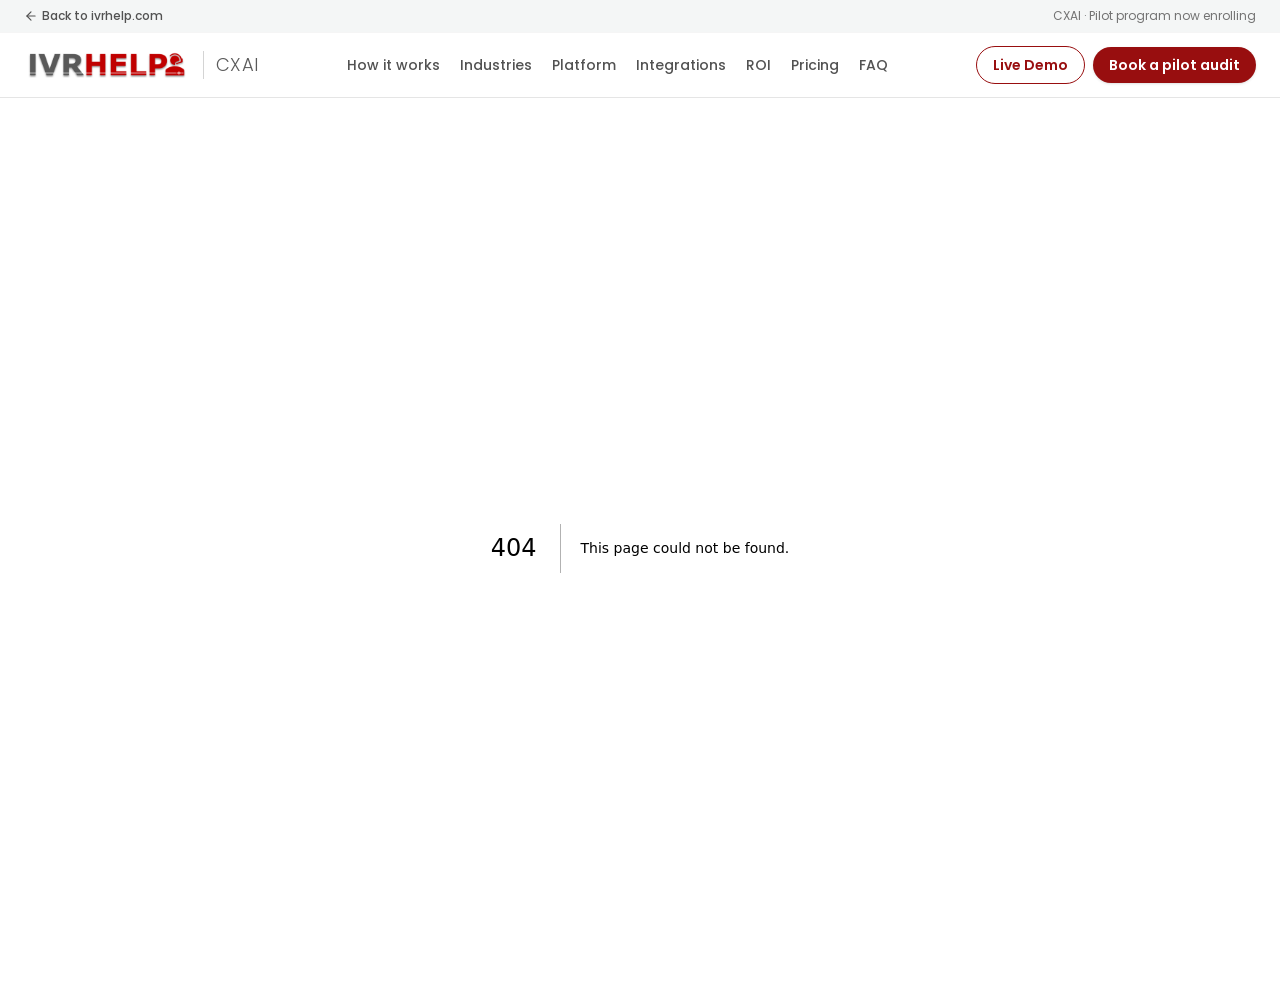
==== commit 929023c7: "Deploy site" ====
--- a/404/index.html
+++ b/404/index.html
@@ -1 +1 @@
-<!DOCTYPE html><html lang="en" class="NP86Ua_variable h-full antialiased"><head><meta charSet="utf-8"/><meta name="viewport" content="width=device-width, initial-scale=1"/><link rel="preload" as="image" href="/ivrhelp-logo.png"/><link rel="stylesheet" href="/_next/static/chunks/1ldf8dedazwbf.css" data-precedence="next"/><link rel="preload" as="script" fetchPriority="low" href="/_next/static/chunks/310vm2bl3xxpt.js"/><script src="/_next/static/chunks/1wnov70f88xjy.js" async=""></script><script src="/_next/static/chunks/39_j1bdzreq0m.js" async=""></script><script src="/_next/static/chunks/1ruweq6if34eh.js" async=""></script><script src="/_next/static/chunks/turbopack-2u1d16houkiyo.js" async=""></script><script src="/_next/static/chunks/2iv1747zzqekl.js" async=""></script><script src="/_next/static/chunks/0s7e6moxralo1.js" async=""></script><meta name="robots" content="noindex"/><meta name="next-size-adjust" content=""/><title>404: This page could not be found.</title><title>Cadence by IVR Help | AI IVR Automation &amp; Call Compliance for Your Contact Center</title><meta name="description" content="Cadence adds AI call automation, IVR/IVA drop-off analytics, and automated HIPAA/TCPA call compliance auditing to Genesys, NICE CXone, Five9, Nextiva, Zendesk, 8x8, Cisco, and Google CCAI. No phone system replacement."/><meta name="keywords" content="IVR optimization,IVR drop-off,call abandonment,AI IVR,IVA,intelligent virtual agent,IVR/IVA analytics,contact center AI,call compliance auditing,HIPAA call auditing,healthcare call center,dental practice phone system,Genesys,Five9,NICE CXone,Nextiva,8x8,Zendesk Talk,Cisco Webex Contact Center,Google CCAI"/><meta name="robots" content="index, follow"/><link rel="canonical" href="https://cadence.ivrhelp.com/"/><meta property="og:title" content="Cadence by IVR Help"/><meta property="og:description" content="Turn your IVR/IVA into a self-healing, compliant AI engine without replacing your phone system."/><meta property="og:url" content="https://cadence.ivrhelp.com/"/><meta property="og:site_name" content="Cadence by IVR Help"/><meta property="og:image" content="https://cadence.ivrhelp.com/og-cadence.png"/><meta property="og:image:width" content="1200"/><meta property="og:image:height" content="630"/><meta property="og:image:alt" content="Cadence by IVR Help"/><meta property="og:type" content="website"/><meta name="twitter:card" content="summary_large_image"/><meta name="twitter:title" content="Cadence by IVR Help"/><meta name="twitter:description" content="Turn your IVR/IVA into a self-healing, compliant AI engine without replacing your phone system."/><meta name="twitter:image" content="https://cadence.ivrhelp.com/og-cadence.png"/><link rel="icon" href="/icon.png?icon.1f5wd9lrhpkw6.png" sizes="192x192" type="image/png"/><script src="/_next/static/chunks/0cz1d0mv5g_q7.js" noModule=""></script></head><body class="flex min-h-full flex-col"><div hidden=""><!--$--><!--/$--></div><header class="no-print sticky top-0 z-40 border-b border-neutral-200 bg-white text-neutral-900"><div class="hidden border-b border-neutral-100 bg-[#f4f6f6] text-xs sm:block"><div class="mx-auto flex h-8 max-w-7xl items-center justify-between px-4 sm:px-6"><a href="https://www.ivrhelp.com" class="inline-flex items-center gap-1 font-medium text-neutral-600 hover:text-brand-700"><svg xmlns="http://www.w3.org/2000/svg" width="24" height="24" viewBox="0 0 24 24" fill="none" stroke="currentColor" stroke-width="2" stroke-linecap="round" stroke-linejoin="round" class="lucide lucide-arrow-left h-3.5 w-3.5" aria-hidden="true"><path d="m12 19-7-7 7-7"></path><path d="M19 12H5"></path></svg> Back to ivrhelp.com</a><span class="text-neutral-500">Cadence by IVR Help · Pilot program now enrolling</span></div></div><div class="mx-auto flex h-16 max-w-7xl items-center justify-between gap-4 px-4 sm:px-6"><a class="flex shrink-0 items-center gap-3" aria-label="Cadence home" href="/"><img src="/ivrhelp-logo.png" alt="IVR Help" width="459" height="88" class="h-7 w-auto sm:h-8"/><span class="hidden border-l border-neutral-300 pl-3 text-lg font-light tracking-wide text-charcoal sm:inline">Cadence</span></a><nav aria-label="Sections" class="hidden items-center gap-5 text-sm font-medium text-neutral-600 lg:flex"><a class="hover:text-brand-700" href="/#how-it-works">How it works</a><a class="hover:text-brand-700" href="/#industries">Industries</a><a class="hover:text-brand-700" href="/#platform">Platform</a><a class="hover:text-brand-700" href="/#integrations">Integrations</a><a class="hover:text-brand-700" href="/#roi">ROI</a><a class="hover:text-brand-700" href="/#pricing">Pricing</a><a class="hover:text-brand-700" href="/#faq">FAQ</a></nav><div class="flex items-center gap-2"><a class="hidden rounded-full px-4 py-2 text-sm font-semibold sm:inline-flex border border-brand-700 text-brand-700 hover:bg-brand-50" href="/demo/">Live Demo</a><button type="button" class="hidden rounded-full bg-brand-700 px-4 py-2 text-sm font-semibold text-white shadow-sm hover:bg-brand-500 md:inline-flex">Book a pilot audit</button><button type="button" class="rounded-lg p-2 text-neutral-700 hover:bg-neutral-100 lg:hidden" aria-label="Open menu" aria-expanded="false"><svg xmlns="http://www.w3.org/2000/svg" width="24" height="24" viewBox="0 0 24 24" fill="none" stroke="currentColor" stroke-width="2" stroke-linecap="round" stroke-linejoin="round" class="lucide lucide-menu h-5 w-5" aria-hidden="true"><path d="M4 5h16"></path><path d="M4 12h16"></path><path d="M4 19h16"></path></svg></button></div></div></header><main class="flex-1"><div style="font-family:system-ui,&quot;Segoe UI&quot;,Roboto,Helvetica,Arial,sans-serif,&quot;Apple Color Emoji&quot;,&quot;Segoe UI Emoji&quot;;height:100vh;text-align:center;display:flex;flex-direction:column;align-items:center;justify-content:center"><div><style>body{color:#000;background:#fff;margin:0}.next-error-h1{border-right:1px solid rgba(0,0,0,.3)}@media (prefers-color-scheme:dark){body{color:#fff;background:#000}.next-error-h1{border-right:1px solid rgba(255,255,255,.3)}}</style><h1 class="next-error-h1" style="display:inline-block;margin:0 20px 0 0;padding:0 23px 0 0;font-size:24px;font-weight:500;vertical-align:top;line-height:49px">404</h1><div style="display:inline-block"><h2 style="font-size:14px;font-weight:400;line-height:49px;margin:0">This page could not be found.</h2></div></div></div><!--$--><!--/$--></main><script id="_R_">(globalThis["TURBOPACK"] || (globalThis["TURBOPACK"] = [])).push({"otherChunks":["static/chunks/310vm2bl3xxpt.js","static/chunks/1wnov70f88xjy.js","static/chunks/39_j1bdzreq0m.js","static/chunks/1ruweq6if34eh.js"],"runtimeModuleIds":[94553]});</script><script src="/_next/static/chunks/310vm2bl3xxpt.js" async=""></script><script>(self.__next_f=self.__next_f||[]).push([0])</script><script>self.__next_f.push([1,"1:\"$Sreact.fragment\"\n2:\"/_next/static/chunks/2iv1747zzqekl.js\"\n3:\"/_next/static/chunks/0s7e6moxralo1.js\"\n4:\"LeadModalProvider\"\n5:I[5323,[\"$2\",\"$3\"],\"$4\"]\n6:I[71790,[\"$2\",\"$3\"],\"SiteNav\"]\n7:I[39756,[\"$2\",\"$3\"],\"default\"]\n8:I[37457,[\"$2\",\"$3\"],\"default\"]\n9:I[71790,[\"$2\",\"$3\"],\"BackToTop\"]\nd:I[97367,[\"$2\",\"$3\"],\"OutletBoundary\"]\ne:\"$Sreact.suspense\"\n10:\"ViewportBoundary\"\n11:I[97367,[\"$2\",\"$3\"],\"$10\"]\n13:\"MetadataBoundary\"\n14:I[97367,[\"$2\",\"$3\"],\"$13\"]\n16:I[68027,[\"$2\",\"$3\"],\"default\",1]\n:HL[\"/_next/static/chunks/1ldf8dedazwbf.css\",\"style\"]\nb:X\n"])</script><script>self.__next_f.push([1,"c:[[\"children\",{\"s\":\"__PAGE__\",\"h\":512,\"d\":{\"r\":[\"$\",\"$1\",\"c\",{\"children\":[[[\"$\",\"title\",null,{\"children\":\"404: This page could not be found.\"}],[\"$\",\"div\",null,{\"style\":\"$0:t:t:d:r:props:children:1:props:children:props:children:props:children:1:props:children:props:notFound:0:1:props:style\",\"children\":[\"$\",\"div\",null,{\"children\":[[\"$\",\"style\",null,{\"dangerouslySetInnerHTML\":{\"__html\":\"body{color:#000;background:#fff;margin:0}.next-error-h1{border-right:1px solid rgba(0,0,0,.3)}@media (prefers-color-scheme:dark){body{color:#fff;background:#000}.next-error-h1{border-right:1px solid rgba(255,255,255,.3)}}\"}}],[\"$\",\"h1\",null,{\"className\":\"next-error-h1\",\"style\":\"$0:t:t:d:r:props:children:1:props:children:props:children:props:children:1:props:children:props:notFound:0:1:props:children:props:children:1:props:style\",\"children\":404}],[\"$\",\"div\",null,{\"style\":\"$0:t:t:d:r:props:children:1:props:children:props:children:props:children:1:props:children:props:notFound:0:1:props:children:props:children:2:props:style\",\"children\":[\"$\",\"h2\",null,{\"style\":\"$0:t:t:d:r:props:children:1:props:children:props:children:props:children:1:props:children:props:notFound:0:1:props:children:props:children:2:props:children:props:style\",\"children\":\"This page could not be found.\"}]}]]}]}]],null,[\"$\",\"$Ld\",null,{\"children\":[\"$\",\"$e\",null,{\"name\":\"Next.MetadataOutlet\",\"children\":\"$@f\"}]}]]}],\"p\":false,\"v\":null}}]]\n"])</script><script>self.__next_f.push([1,"a:[[\"children\",{\"s\":\"/_not-found\",\"h\":512,\"d\":{\"r\":[\"$\",\"$1\",\"c\",{\"children\":[null,[\"$\",\"$L7\",null,{\"parallelRouterKey\":\"children\",\"error\":\"$undefined\",\"errorStyles\":\"$undefined\",\"errorScripts\":\"$undefined\",\"template\":[\"$\",\"$L8\",null,{}],\"templateStyles\":\"$undefined\",\"templateScripts\":\"$undefined\",\"notFound\":\"$undefined\",\"forbidden\":\"$undefined\",\"unauthorized\":\"$undefined\"}]]}],\"p\":false,\"v\":\"$b\"},\"c\":\"$Qc\"}]]\n"])</script><script>self.__next_f.push([1,"0:{\"P\":null,\"c\":[\"\",\"_not-found\",\"\"],\"q\":\"\",\"i\":false,\"t\":{\"t\":{\"s\":\"\",\"h\":528,\"d\":{\"r\":[\"$\",\"$1\",\"c\",{\"children\":[[[\"$\",\"link\",\"0\",{\"rel\":\"stylesheet\",\"href\":\"/_next/static/chunks/1ldf8dedazwbf.css\",\"precedence\":\"next\",\"crossOrigin\":\"$undefined\",\"nonce\":\"$undefined\"}],[\"$\",\"script\",\"script-0\",{\"src\":\"/_next/static/chunks/2iv1747zzqekl.js\",\"async\":true,\"nonce\":\"$undefined\"}],[\"$\",\"script\",\"script-1\",{\"src\":\"/_next/static/chunks/0s7e6moxralo1.js\",\"async\":true,\"nonce\":\"$undefined\"}]],[\"$\",\"html\",null,{\"lang\":\"en\",\"className\":\"NP86Ua_variable h-full antialiased\",\"children\":[\"$\",\"body\",null,{\"className\":\"flex min-h-full flex-col\",\"children\":[\"$\",\"$L5\",null,{\"children\":[[\"$\",\"$L6\",null,{}],[\"$\",\"main\",null,{\"className\":\"flex-1\",\"children\":[\"$\",\"$L7\",null,{\"parallelRouterKey\":\"children\",\"error\":\"$undefined\",\"errorStyles\":\"$undefined\",\"errorScripts\":\"$undefined\",\"template\":[\"$\",\"$L8\",null,{}],\"templateStyles\":\"$undefined\",\"templateScripts\":\"$undefined\",\"notFound\":[[[\"$\",\"title\",null,{\"children\":\"404: This page could not be found.\"}],[\"$\",\"div\",null,{\"style\":{\"fontFamily\":\"system-ui,\\\"Segoe UI\\\",Roboto,Helvetica,Arial,sans-serif,\\\"Apple Color Emoji\\\",\\\"Segoe UI Emoji\\\"\",\"height\":\"100vh\",\"textAlign\":\"center\",\"display\":\"flex\",\"flexDirection\":\"column\",\"alignItems\":\"center\",\"justifyContent\":\"center\"},\"children\":[\"$\",\"div\",null,{\"children\":[[\"$\",\"style\",null,{\"dangerouslySetInnerHTML\":{\"__html\":\"body{color:#000;background:#fff;margin:0}.next-error-h1{border-right:1px solid rgba(0,0,0,.3)}@media (prefers-color-scheme:dark){body{color:#fff;background:#000}.next-error-h1{border-right:1px solid rgba(255,255,255,.3)}}\"}}],[\"$\",\"h1\",null,{\"className\":\"next-error-h1\",\"style\":{\"display\":\"inline-block\",\"margin\":\"0 20px 0 0\",\"padding\":\"0 23px 0 0\",\"fontSize\":24,\"fontWeight\":500,\"verticalAlign\":\"top\",\"lineHeight\":\"49px\"},\"children\":404}],[\"$\",\"div\",null,{\"style\":{\"display\":\"inline-block\"},\"children\":[\"$\",\"h2\",null,{\"style\":{\"fontSize\":14,\"fontWeight\":400,\"lineHeight\":\"49px\",\"margin\":0},\"children\":\"This page could not be found.\"}]}]]}]}]],[]],\"forbidden\":\"$undefined\",\"unauthorized\":\"$undefined\"}]}],[\"$\",\"$L9\",null,{}]]}]}]}]]}],\"p\":false,\"v\":null},\"c\":\"$Qa\"},\"h\":{\"r\":[\"$\",\"$1\",\"h\",{\"children\":[[\"$\",\"meta\",null,{\"name\":\"robots\",\"content\":\"noindex\"}],[\"$\",\"$L11\",null,{\"children\":\"$L12\"}],[\"$\",\"$L14\",null,{\"children\":[[\"$\",\"div\",null,{\"hidden\":true,\"children\":[\"$\",\"$e\",null,{\"name\":\"Next.Metadata\",\"children\":\"$L15\"}]}],null]}],[\"$\",\"meta\",null,{\"name\":\"next-size-adjust\",\"content\":\"\"}]]}],\"p\":false,\"v\":null}},\"m\":\"$undefined\",\"G\":[\"$16\",[[\"$\",\"link\",\"0\",{\"rel\":\"stylesheet\",\"href\":\"/_next/static/chunks/1ldf8dedazwbf.css\",\"precedence\":\"next\",\"crossOrigin\":\"$undefined\",\"nonce\":\"$undefined\"}]]],\"S\":true,\"r\":\"$undefined\",\"s\":\"$undefined\",\"a\":\"$undefined\",\"l\":\"$undefined\",\"p\":\"$undefined\",\"d\":\"$undefined\",\"b\":\"ZoqLKJg4DEgZePxchI2Xi\"}\n"])</script><script>self.__next_f.push([1,"b:C\n12:[[\"$\",\"meta\",\"0\",{\"charSet\":\"utf-8\"}],[\"$\",\"meta\",\"1\",{\"name\":\"viewport\",\"content\":\"width=device-width, initial-scale=1\"}]]\n"])</script><script>self.__next_f.push([1,"17:I[27201,[\"$2\",\"$3\"],\"IconMark\"]\nf:null\n"])</script><script>self.__next_f.push([1,"15:[[\"$\",\"title\",\"0\",{\"children\":\"Cadence by IVR Help | AI IVR Automation \u0026 Call Compliance for Your Contact Center\"}],[\"$\",\"meta\",\"1\",{\"name\":\"description\",\"content\":\"Cadence adds AI call automation, IVR/IVA drop-off analytics, and automated HIPAA/TCPA call compliance auditing to Genesys, NICE CXone, Five9, Nextiva, Zendesk, 8x8, Cisco, and Google CCAI. No phone system replacement.\"}],[\"$\",\"meta\",\"2\",{\"name\":\"keywords\",\"content\":\"IVR optimization,IVR drop-off,call abandonment,AI IVR,IVA,intelligent virtual agent,IVR/IVA analytics,contact center AI,call compliance auditing,HIPAA call auditing,healthcare call center,dental practice phone system,Genesys,Five9,NICE CXone,Nextiva,8x8,Zendesk Talk,Cisco Webex Contact Center,Google CCAI\"}],[\"$\",\"meta\",\"3\",{\"name\":\"robots\",\"content\":\"index, follow\"}],[\"$\",\"link\",\"4\",{\"rel\":\"canonical\",\"href\":\"https://cadence.ivrhelp.com/\"}],[\"$\",\"meta\",\"5\",{\"property\":\"og:title\",\"content\":\"Cadence by IVR Help\"}],[\"$\",\"meta\",\"6\",{\"property\":\"og:description\",\"content\":\"Turn your IVR/IVA into a self-healing, compliant AI engine without replacing your phone system.\"}],[\"$\",\"meta\",\"7\",{\"property\":\"og:url\",\"content\":\"https://cadence.ivrhelp.com/\"}],[\"$\",\"meta\",\"8\",{\"property\":\"og:site_name\",\"content\":\"Cadence by IVR Help\"}],[\"$\",\"meta\",\"9\",{\"property\":\"og:image\",\"content\":\"https://cadence.ivrhelp.com/og-cadence.png\"}],[\"$\",\"meta\",\"10\",{\"property\":\"og:image:width\",\"content\":\"1200\"}],[\"$\",\"meta\",\"11\",{\"property\":\"og:image:height\",\"content\":\"630\"}],[\"$\",\"meta\",\"12\",{\"property\":\"og:image:alt\",\"content\":\"Cadence by IVR Help\"}],[\"$\",\"meta\",\"13\",{\"property\":\"og:type\",\"content\":\"website\"}],[\"$\",\"meta\",\"14\",{\"name\":\"twitter:card\",\"content\":\"summary_large_image\"}],[\"$\",\"meta\",\"15\",{\"name\":\"twitter:title\",\"content\":\"Cadence by IVR Help\"}],[\"$\",\"meta\",\"16\",{\"name\":\"twitter:description\",\"content\":\"Turn your IVR/IVA into a self-healing, compliant AI engine without replacing your phone system.\"}],[\"$\",\"meta\",\"17\",{\"name\":\"twitter:image\",\"content\":\"https://cadence.ivrhelp.com/og-cadence.png\"}],[\"$\",\"link\",\"18\",{\"rel\":\"icon\",\"href\":\"/icon.png?icon.1f5wd9lrhpkw6.png\",\"sizes\":\"192x192\",\"type\":\"image/png\"}],[\"$\",\"$L17\",\"19\",{}]]\n"])</script></body></html>+<!DOCTYPE html><html lang="en" class="NP86Ua_variable h-full antialiased"><head><meta charSet="utf-8"/><meta name="viewport" content="width=device-width, initial-scale=1"/><link rel="preload" as="image" href="/ivrhelp-logo.png"/><link rel="stylesheet" href="/_next/static/chunks/1ldf8dedazwbf.css" data-precedence="next"/><link rel="preload" as="script" fetchPriority="low" href="/_next/static/chunks/310vm2bl3xxpt.js"/><script src="/_next/static/chunks/1wnov70f88xjy.js" async=""></script><script src="/_next/static/chunks/39_j1bdzreq0m.js" async=""></script><script src="/_next/static/chunks/1ruweq6if34eh.js" async=""></script><script src="/_next/static/chunks/turbopack-2u1d16houkiyo.js" async=""></script><script src="/_next/static/chunks/0_7u8kipfv59e.js" async=""></script><script src="/_next/static/chunks/10xwrm7i243ok.js" async=""></script><meta name="robots" content="noindex"/><meta name="next-size-adjust" content=""/><title>404: This page could not be found.</title><title>CXAI by IVR Help | AI IVR Automation &amp; Call Compliance for Your Contact Center</title><meta name="description" content="CXAI adds AI call automation, IVR/IVA drop-off analytics, and automated HIPAA/TCPA call compliance auditing to Genesys, NICE CXone, Five9, Nextiva, Zendesk, 8x8, Cisco, and Google CCAI. No phone system replacement."/><meta name="keywords" content="IVR optimization,IVR drop-off,call abandonment,AI IVR,IVA,intelligent virtual agent,IVR/IVA analytics,contact center AI,call compliance auditing,HIPAA call auditing,healthcare call center,dental practice phone system,Genesys,Five9,NICE CXone,Nextiva,8x8,Zendesk Talk,Cisco Webex Contact Center,Google CCAI"/><meta name="robots" content="index, follow"/><link rel="canonical" href="https://cxai.ivrhelp.com/"/><meta property="og:title" content="CXAI by IVR Help"/><meta property="og:description" content="Turn your IVR/IVA into a self-healing, compliant AI engine without replacing your phone system."/><meta property="og:url" content="https://cxai.ivrhelp.com/"/><meta property="og:site_name" content="CXAI by IVR Help"/><meta property="og:image" content="https://cxai.ivrhelp.com/og-cxai.png"/><meta property="og:image:width" content="1200"/><meta property="og:image:height" content="630"/><meta property="og:image:alt" content="CXAI by IVR Help"/><meta property="og:type" content="website"/><meta name="twitter:card" content="summary_large_image"/><meta name="twitter:title" content="CXAI by IVR Help"/><meta name="twitter:description" content="Turn your IVR/IVA into a self-healing, compliant AI engine without replacing your phone system."/><meta name="twitter:image" content="https://cxai.ivrhelp.com/og-cxai.png"/><link rel="icon" href="/icon.png?icon.1f5wd9lrhpkw6.png" sizes="192x192" type="image/png"/><script src="/_next/static/chunks/0cz1d0mv5g_q7.js" noModule=""></script></head><body class="flex min-h-full flex-col"><div hidden=""><!--$--><!--/$--></div><header class="no-print sticky top-0 z-40 border-b border-neutral-200 bg-white text-neutral-900"><div class="hidden border-b border-neutral-100 bg-[#f4f6f6] text-xs sm:block"><div class="mx-auto flex h-8 max-w-7xl items-center justify-between px-4 sm:px-6"><a href="https://www.ivrhelp.com" class="inline-flex items-center gap-1 font-medium text-neutral-600 hover:text-brand-700"><svg xmlns="http://www.w3.org/2000/svg" width="24" height="24" viewBox="0 0 24 24" fill="none" stroke="currentColor" stroke-width="2" stroke-linecap="round" stroke-linejoin="round" class="lucide lucide-arrow-left h-3.5 w-3.5" aria-hidden="true"><path d="m12 19-7-7 7-7"></path><path d="M19 12H5"></path></svg> Back to ivrhelp.com</a><span class="text-neutral-500">CXAI · Pilot program now enrolling</span></div></div><div class="mx-auto flex h-16 max-w-7xl items-center justify-between gap-4 px-4 sm:px-6"><a class="flex shrink-0 items-center gap-3" aria-label="CXAI home" href="/"><img src="/ivrhelp-logo.png" alt="IVR Help" width="459" height="88" class="h-7 w-auto sm:h-8"/><span class="hidden border-l border-neutral-300 pl-3 text-lg font-light tracking-wide text-charcoal sm:inline">CXAI</span></a><nav aria-label="Sections" class="hidden items-center gap-5 text-sm font-medium text-neutral-600 lg:flex"><a class="hover:text-brand-700" href="/#how-it-works">How it works</a><a class="hover:text-brand-700" href="/#industries">Industries</a><a class="hover:text-brand-700" href="/#platform">Platform</a><a class="hover:text-brand-700" href="/#integrations">Integrations</a><a class="hover:text-brand-700" href="/#roi">ROI</a><a class="hover:text-brand-700" href="/#pricing">Pricing</a><a class="hover:text-brand-700" href="/#faq">FAQ</a></nav><div class="flex items-center gap-2"><a class="hidden rounded-full px-4 py-2 text-sm font-semibold sm:inline-flex border border-brand-700 text-brand-700 hover:bg-brand-50" href="/demo/">Live Demo</a><button type="button" class="hidden rounded-full bg-brand-700 px-4 py-2 text-sm font-semibold text-white shadow-sm hover:bg-brand-500 md:inline-flex">Book a pilot audit</button><button type="button" class="rounded-lg p-2 text-neutral-700 hover:bg-neutral-100 lg:hidden" aria-label="Open menu" aria-expanded="false"><svg xmlns="http://www.w3.org/2000/svg" width="24" height="24" viewBox="0 0 24 24" fill="none" stroke="currentColor" stroke-width="2" stroke-linecap="round" stroke-linejoin="round" class="lucide lucide-menu h-5 w-5" aria-hidden="true"><path d="M4 5h16"></path><path d="M4 12h16"></path><path d="M4 19h16"></path></svg></button></div></div></header><main class="flex-1"><div style="font-family:system-ui,&quot;Segoe UI&quot;,Roboto,Helvetica,Arial,sans-serif,&quot;Apple Color Emoji&quot;,&quot;Segoe UI Emoji&quot;;height:100vh;text-align:center;display:flex;flex-direction:column;align-items:center;justify-content:center"><div><style>body{color:#000;background:#fff;margin:0}.next-error-h1{border-right:1px solid rgba(0,0,0,.3)}@media (prefers-color-scheme:dark){body{color:#fff;background:#000}.next-error-h1{border-right:1px solid rgba(255,255,255,.3)}}</style><h1 class="next-error-h1" style="display:inline-block;margin:0 20px 0 0;padding:0 23px 0 0;font-size:24px;font-weight:500;vertical-align:top;line-height:49px">404</h1><div style="display:inline-block"><h2 style="font-size:14px;font-weight:400;line-height:49px;margin:0">This page could not be found.</h2></div></div></div><!--$--><!--/$--></main><script id="_R_">(globalThis["TURBOPACK"] || (globalThis["TURBOPACK"] = [])).push({"otherChunks":["static/chunks/310vm2bl3xxpt.js","static/chunks/1wnov70f88xjy.js","static/chunks/39_j1bdzreq0m.js","static/chunks/1ruweq6if34eh.js"],"runtimeModuleIds":[94553]});</script><script src="/_next/static/chunks/310vm2bl3xxpt.js" async=""></script><script>(self.__next_f=self.__next_f||[]).push([0])</script><script>self.__next_f.push([1,"1:\"$Sreact.fragment\"\n2:\"/_next/static/chunks/0_7u8kipfv59e.js\"\n3:\"/_next/static/chunks/10xwrm7i243ok.js\"\n4:\"LeadModalProvider\"\n5:I[5323,[\"$2\",\"$3\"],\"$4\"]\n6:I[71790,[\"$2\",\"$3\"],\"SiteNav\"]\n7:I[39756,[\"$2\",\"$3\"],\"default\"]\n8:I[37457,[\"$2\",\"$3\"],\"default\"]\n9:I[71790,[\"$2\",\"$3\"],\"BackToTop\"]\nd:I[97367,[\"$2\",\"$3\"],\"OutletBoundary\"]\ne:\"$Sreact.suspense\"\n10:\"ViewportBoundary\"\n11:I[97367,[\"$2\",\"$3\"],\"$10\"]\n13:\"MetadataBoundary\"\n14:I[97367,[\"$2\",\"$3\"],\"$13\"]\n16:I[68027,[\"$2\",\"$3\"],\"default\",1]\n:HL[\"/_next/static/chunks/1ldf8dedazwbf.css\",\"style\"]\nb:X\n"])</script><script>self.__next_f.push([1,"c:[[\"children\",{\"s\":\"__PAGE__\",\"h\":512,\"d\":{\"r\":[\"$\",\"$1\",\"c\",{\"children\":[[[\"$\",\"title\",null,{\"children\":\"404: This page could not be found.\"}],[\"$\",\"div\",null,{\"style\":\"$0:t:t:d:r:props:children:1:props:children:props:children:props:children:1:props:children:props:notFound:0:1:props:style\",\"children\":[\"$\",\"div\",null,{\"children\":[[\"$\",\"style\",null,{\"dangerouslySetInnerHTML\":{\"__html\":\"body{color:#000;background:#fff;margin:0}.next-error-h1{border-right:1px solid rgba(0,0,0,.3)}@media (prefers-color-scheme:dark){body{color:#fff;background:#000}.next-error-h1{border-right:1px solid rgba(255,255,255,.3)}}\"}}],[\"$\",\"h1\",null,{\"className\":\"next-error-h1\",\"style\":\"$0:t:t:d:r:props:children:1:props:children:props:children:props:children:1:props:children:props:notFound:0:1:props:children:props:children:1:props:style\",\"children\":404}],[\"$\",\"div\",null,{\"style\":\"$0:t:t:d:r:props:children:1:props:children:props:children:props:children:1:props:children:props:notFound:0:1:props:children:props:children:2:props:style\",\"children\":[\"$\",\"h2\",null,{\"style\":\"$0:t:t:d:r:props:children:1:props:children:props:children:props:children:1:props:children:props:notFound:0:1:props:children:props:children:2:props:children:props:style\",\"children\":\"This page could not be found.\"}]}]]}]}]],null,[\"$\",\"$Ld\",null,{\"children\":[\"$\",\"$e\",null,{\"name\":\"Next.MetadataOutlet\",\"children\":\"$@f\"}]}]]}],\"p\":false,\"v\":null}}]]\n"])</script><script>self.__next_f.push([1,"a:[[\"children\",{\"s\":\"/_not-found\",\"h\":512,\"d\":{\"r\":[\"$\",\"$1\",\"c\",{\"children\":[null,[\"$\",\"$L7\",null,{\"parallelRouterKey\":\"children\",\"error\":\"$undefined\",\"errorStyles\":\"$undefined\",\"errorScripts\":\"$undefined\",\"template\":[\"$\",\"$L8\",null,{}],\"templateStyles\":\"$undefined\",\"templateScripts\":\"$undefined\",\"notFound\":\"$undefined\",\"forbidden\":\"$undefined\",\"unauthorized\":\"$undefined\"}]]}],\"p\":false,\"v\":\"$b\"},\"c\":\"$Qc\"}]]\n"])</script><script>self.__next_f.push([1,"0:{\"P\":null,\"c\":[\"\",\"_not-found\",\"\"],\"q\":\"\",\"i\":false,\"t\":{\"t\":{\"s\":\"\",\"h\":528,\"d\":{\"r\":[\"$\",\"$1\",\"c\",{\"children\":[[[\"$\",\"link\",\"0\",{\"rel\":\"stylesheet\",\"href\":\"/_next/static/chunks/1ldf8dedazwbf.css\",\"precedence\":\"next\",\"crossOrigin\":\"$undefined\",\"nonce\":\"$undefined\"}],[\"$\",\"script\",\"script-0\",{\"src\":\"/_next/static/chunks/0_7u8kipfv59e.js\",\"async\":true,\"nonce\":\"$undefined\"}],[\"$\",\"script\",\"script-1\",{\"src\":\"/_next/static/chunks/10xwrm7i243ok.js\",\"async\":true,\"nonce\":\"$undefined\"}]],[\"$\",\"html\",null,{\"lang\":\"en\",\"className\":\"NP86Ua_variable h-full antialiased\",\"children\":[\"$\",\"body\",null,{\"className\":\"flex min-h-full flex-col\",\"children\":[\"$\",\"$L5\",null,{\"children\":[[\"$\",\"$L6\",null,{}],[\"$\",\"main\",null,{\"className\":\"flex-1\",\"children\":[\"$\",\"$L7\",null,{\"parallelRouterKey\":\"children\",\"error\":\"$undefined\",\"errorStyles\":\"$undefined\",\"errorScripts\":\"$undefined\",\"template\":[\"$\",\"$L8\",null,{}],\"templateStyles\":\"$undefined\",\"templateScripts\":\"$undefined\",\"notFound\":[[[\"$\",\"title\",null,{\"children\":\"404: This page could not be found.\"}],[\"$\",\"div\",null,{\"style\":{\"fontFamily\":\"system-ui,\\\"Segoe UI\\\",Roboto,Helvetica,Arial,sans-serif,\\\"Apple Color Emoji\\\",\\\"Segoe UI Emoji\\\"\",\"height\":\"100vh\",\"textAlign\":\"center\",\"display\":\"flex\",\"flexDirection\":\"column\",\"alignItems\":\"center\",\"justifyContent\":\"center\"},\"children\":[\"$\",\"div\",null,{\"children\":[[\"$\",\"style\",null,{\"dangerouslySetInnerHTML\":{\"__html\":\"body{color:#000;background:#fff;margin:0}.next-error-h1{border-right:1px solid rgba(0,0,0,.3)}@media (prefers-color-scheme:dark){body{color:#fff;background:#000}.next-error-h1{border-right:1px solid rgba(255,255,255,.3)}}\"}}],[\"$\",\"h1\",null,{\"className\":\"next-error-h1\",\"style\":{\"display\":\"inline-block\",\"margin\":\"0 20px 0 0\",\"padding\":\"0 23px 0 0\",\"fontSize\":24,\"fontWeight\":500,\"verticalAlign\":\"top\",\"lineHeight\":\"49px\"},\"children\":404}],[\"$\",\"div\",null,{\"style\":{\"display\":\"inline-block\"},\"children\":[\"$\",\"h2\",null,{\"style\":{\"fontSize\":14,\"fontWeight\":400,\"lineHeight\":\"49px\",\"margin\":0},\"children\":\"This page could not be found.\"}]}]]}]}]],[]],\"forbidden\":\"$undefined\",\"unauthorized\":\"$undefined\"}]}],[\"$\",\"$L9\",null,{}]]}]}]}]]}],\"p\":false,\"v\":null},\"c\":\"$Qa\"},\"h\":{\"r\":[\"$\",\"$1\",\"h\",{\"children\":[[\"$\",\"meta\",null,{\"name\":\"robots\",\"content\":\"noindex\"}],[\"$\",\"$L11\",null,{\"children\":\"$L12\"}],[\"$\",\"$L14\",null,{\"children\":[[\"$\",\"div\",null,{\"hidden\":true,\"children\":[\"$\",\"$e\",null,{\"name\":\"Next.Metadata\",\"children\":\"$L15\"}]}],null]}],[\"$\",\"meta\",null,{\"name\":\"next-size-adjust\",\"content\":\"\"}]]}],\"p\":false,\"v\":null}},\"m\":\"$undefined\",\"G\":[\"$16\",[[\"$\",\"link\",\"0\",{\"rel\":\"stylesheet\",\"href\":\"/_next/static/chunks/1ldf8dedazwbf.css\",\"precedence\":\"next\",\"crossOrigin\":\"$undefined\",\"nonce\":\"$undefined\"}]]],\"S\":true,\"r\":\"$undefined\",\"s\":\"$undefined\",\"a\":\"$undefined\",\"l\":\"$undefined\",\"p\":\"$undefined\",\"d\":\"$undefined\",\"b\":\"53MQ6gQc0llnXldMUvTEb\"}\n"])</script><script>self.__next_f.push([1,"b:C\n12:[[\"$\",\"meta\",\"0\",{\"charSet\":\"utf-8\"}],[\"$\",\"meta\",\"1\",{\"name\":\"viewport\",\"content\":\"width=device-width, initial-scale=1\"}]]\n"])</script><script>self.__next_f.push([1,"17:I[27201,[\"$2\",\"$3\"],\"IconMark\"]\nf:null\n"])</script><script>self.__next_f.push([1,"15:[[\"$\",\"title\",\"0\",{\"children\":\"CXAI by IVR Help | AI IVR Automation \u0026 Call Compliance for Your Contact Center\"}],[\"$\",\"meta\",\"1\",{\"name\":\"description\",\"content\":\"CXAI adds AI call automation, IVR/IVA drop-off analytics, and automated HIPAA/TCPA call compliance auditing to Genesys, NICE CXone, Five9, Nextiva, Zendesk, 8x8, Cisco, and Google CCAI. No phone system replacement.\"}],[\"$\",\"meta\",\"2\",{\"name\":\"keywords\",\"content\":\"IVR optimization,IVR drop-off,call abandonment,AI IVR,IVA,intelligent virtual agent,IVR/IVA analytics,contact center AI,call compliance auditing,HIPAA call auditing,healthcare call center,dental practice phone system,Genesys,Five9,NICE CXone,Nextiva,8x8,Zendesk Talk,Cisco Webex Contact Center,Google CCAI\"}],[\"$\",\"meta\",\"3\",{\"name\":\"robots\",\"content\":\"index, follow\"}],[\"$\",\"link\",\"4\",{\"rel\":\"canonical\",\"href\":\"https://cxai.ivrhelp.com/\"}],[\"$\",\"meta\",\"5\",{\"property\":\"og:title\",\"content\":\"CXAI by IVR Help\"}],[\"$\",\"meta\",\"6\",{\"property\":\"og:description\",\"content\":\"Turn your IVR/IVA into a self-healing, compliant AI engine without replacing your phone system.\"}],[\"$\",\"meta\",\"7\",{\"property\":\"og:url\",\"content\":\"https://cxai.ivrhelp.com/\"}],[\"$\",\"meta\",\"8\",{\"property\":\"og:site_name\",\"content\":\"CXAI by IVR Help\"}],[\"$\",\"meta\",\"9\",{\"property\":\"og:image\",\"content\":\"https://cxai.ivrhelp.com/og-cxai.png\"}],[\"$\",\"meta\",\"10\",{\"property\":\"og:image:width\",\"content\":\"1200\"}],[\"$\",\"meta\",\"11\",{\"property\":\"og:image:height\",\"content\":\"630\"}],[\"$\",\"meta\",\"12\",{\"property\":\"og:image:alt\",\"content\":\"CXAI by IVR Help\"}],[\"$\",\"meta\",\"13\",{\"property\":\"og:type\",\"content\":\"website\"}],[\"$\",\"meta\",\"14\",{\"name\":\"twitter:card\",\"content\":\"summary_large_image\"}],[\"$\",\"meta\",\"15\",{\"name\":\"twitter:title\",\"content\":\"CXAI by IVR Help\"}],[\"$\",\"meta\",\"16\",{\"name\":\"twitter:description\",\"content\":\"Turn your IVR/IVA into a self-healing, compliant AI engine without replacing your phone system.\"}],[\"$\",\"meta\",\"17\",{\"name\":\"twitter:image\",\"content\":\"https://cxai.ivrhelp.com/og-cxai.png\"}],[\"$\",\"link\",\"18\",{\"rel\":\"icon\",\"href\":\"/icon.png?icon.1f5wd9lrhpkw6.png\",\"sizes\":\"192x192\",\"type\":\"image/png\"}],[\"$\",\"$L17\",\"19\",{}]]\n"])</script></body></html>
